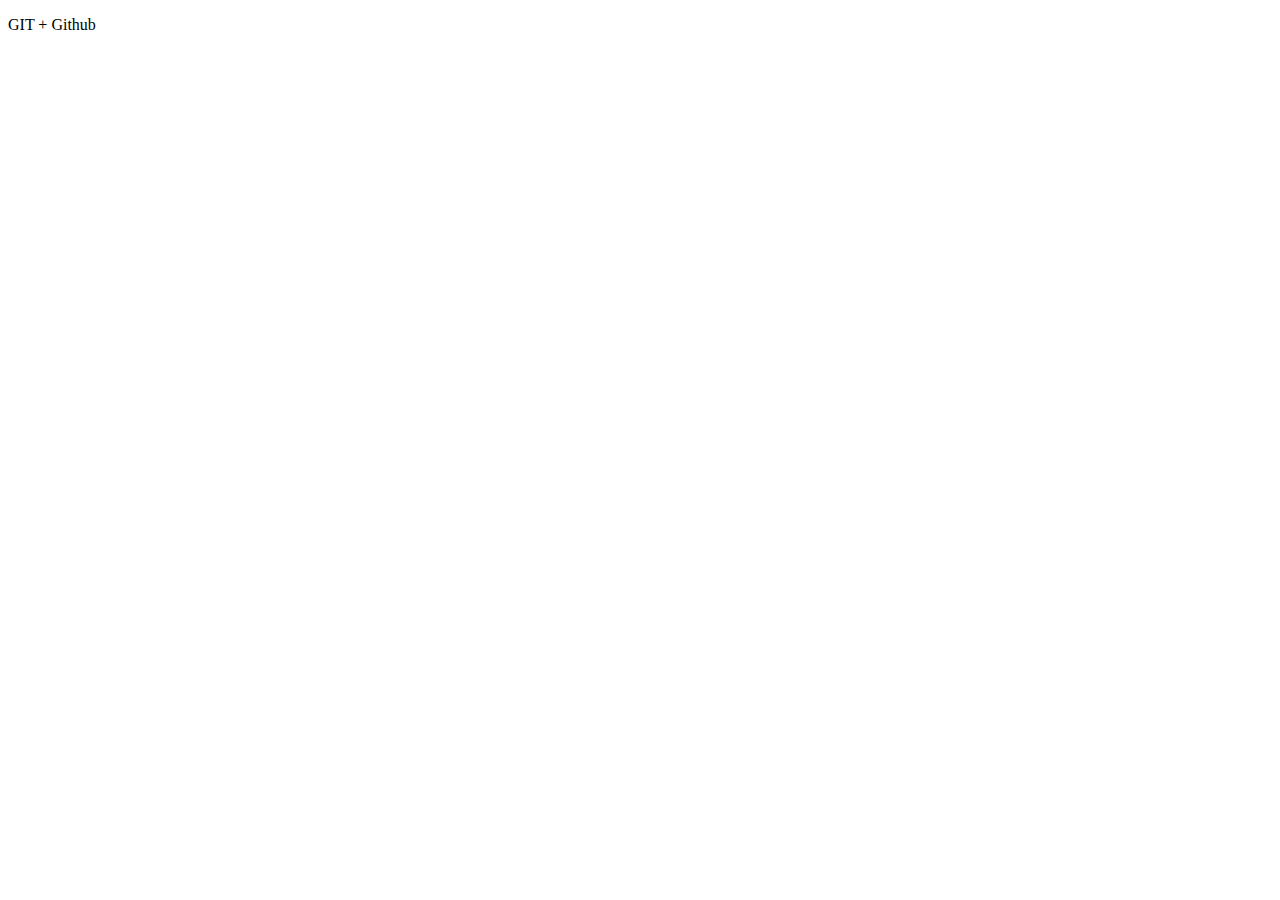
==== index.html @ f7872b72 "first commit" ====
<!DOCTYPE html>
<html lang = "en">
<head>
    <meta charset="UTF-8">
    <meta name="viewport" content="width=device-width, initial-scale=1.0">
    <meta http-equiv="X-UA-Compatiable" content="ie=edge">
    <title>Work with GIT</title>
    <link rel="stylesheet" href="css/main.css">
</head>
<body>
    <p>GIT + Github</p>
</body>

</html>
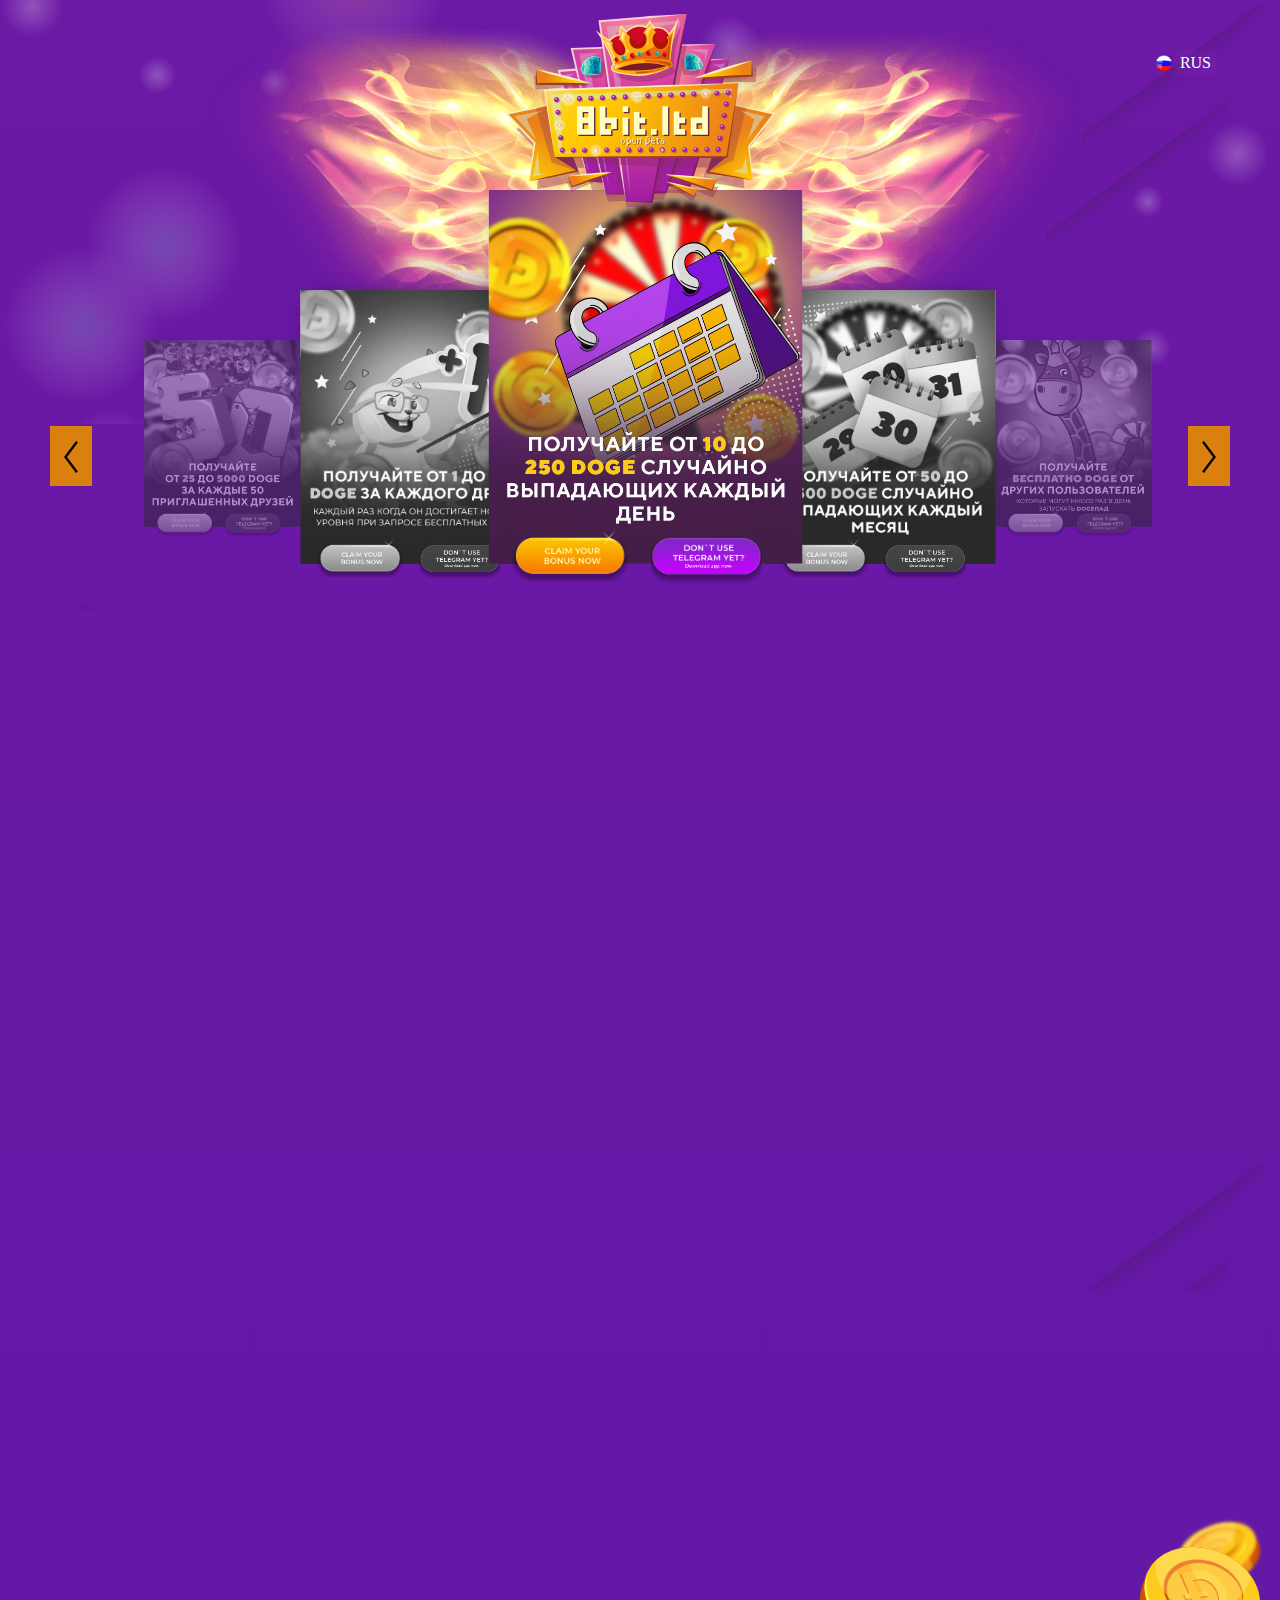
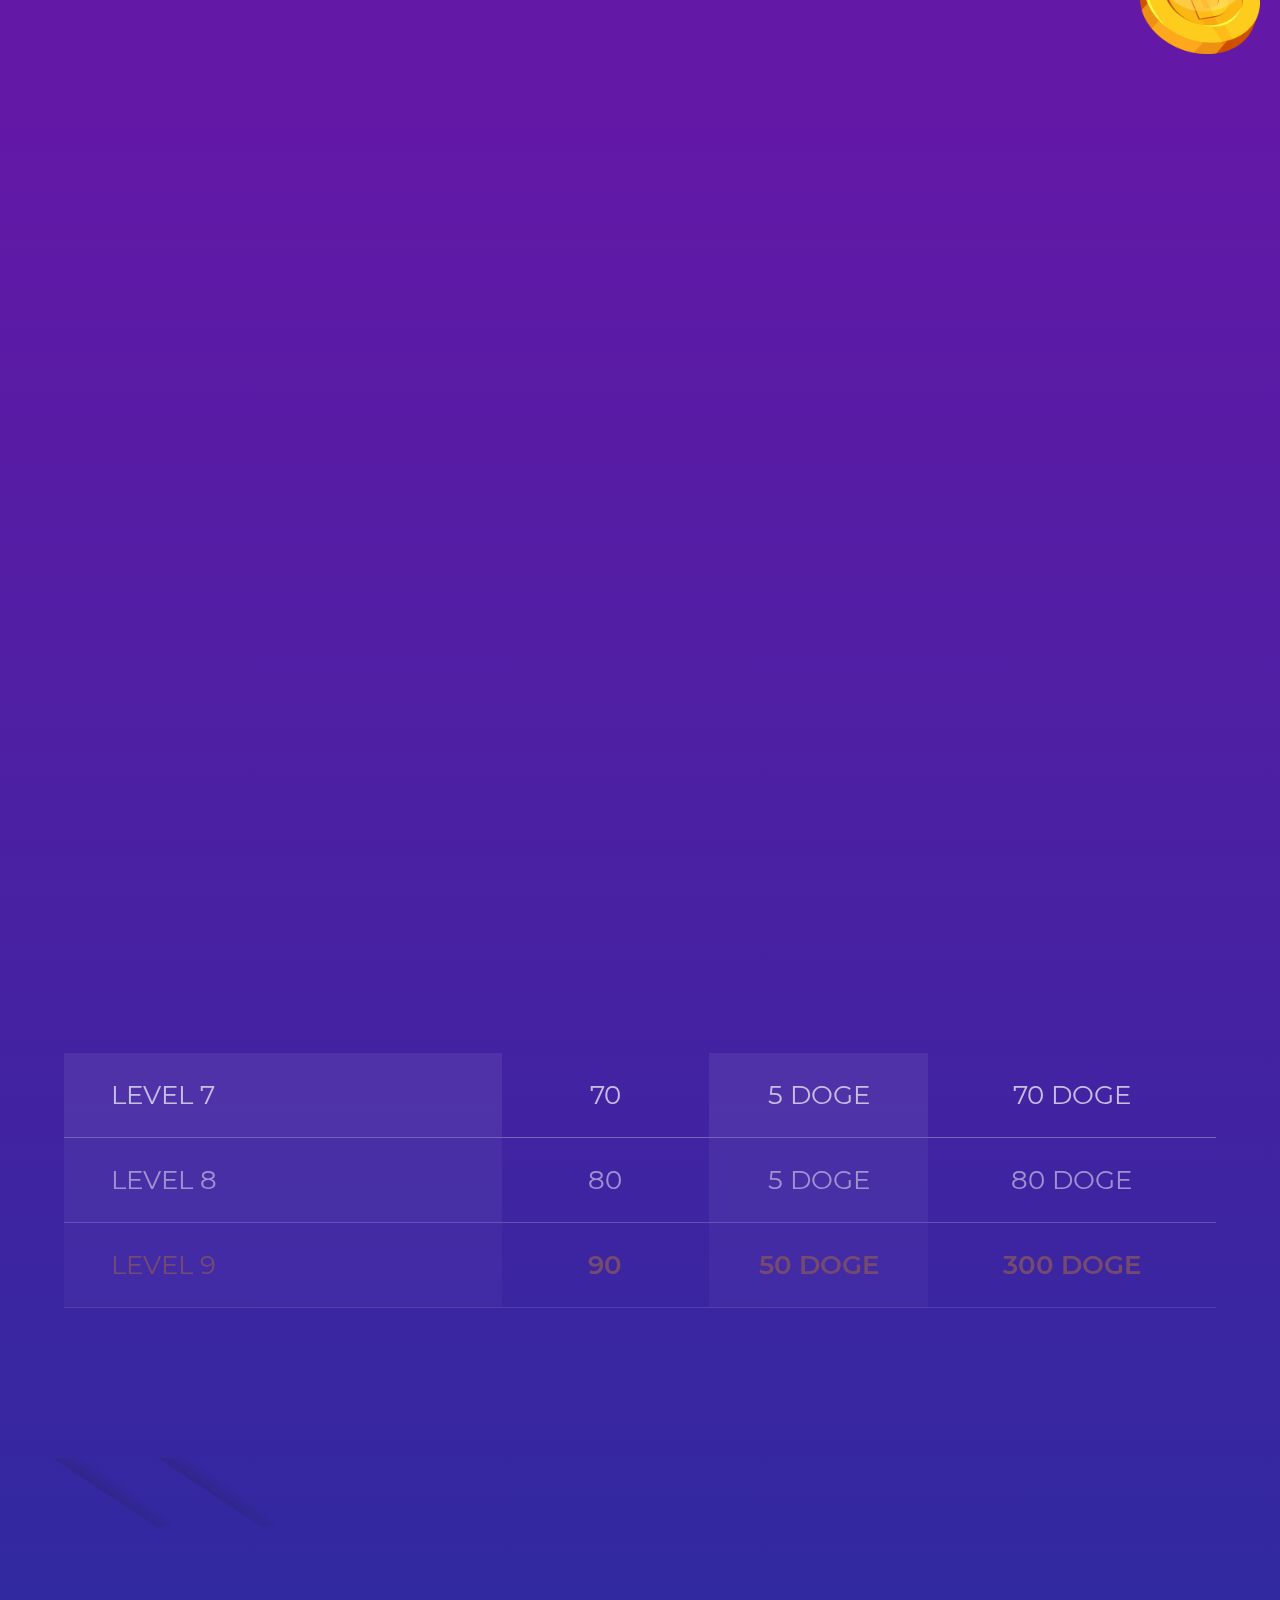
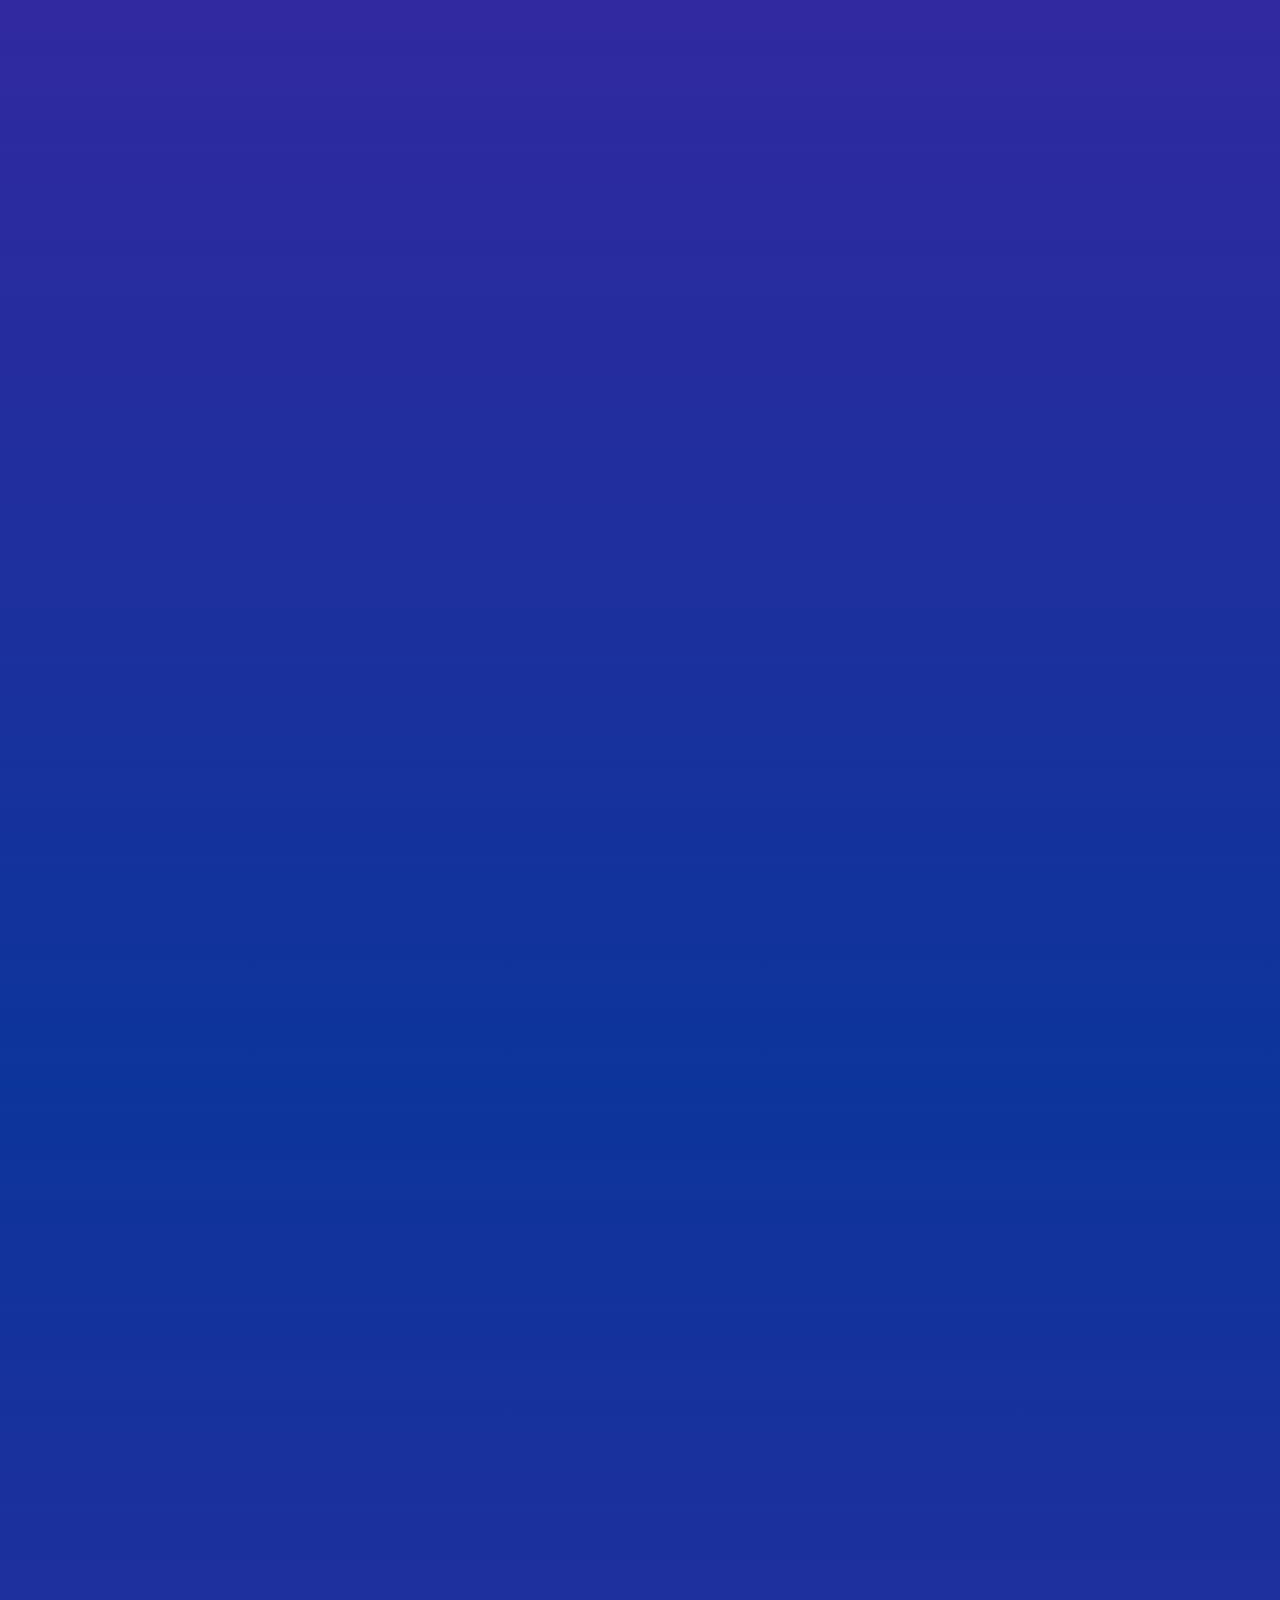
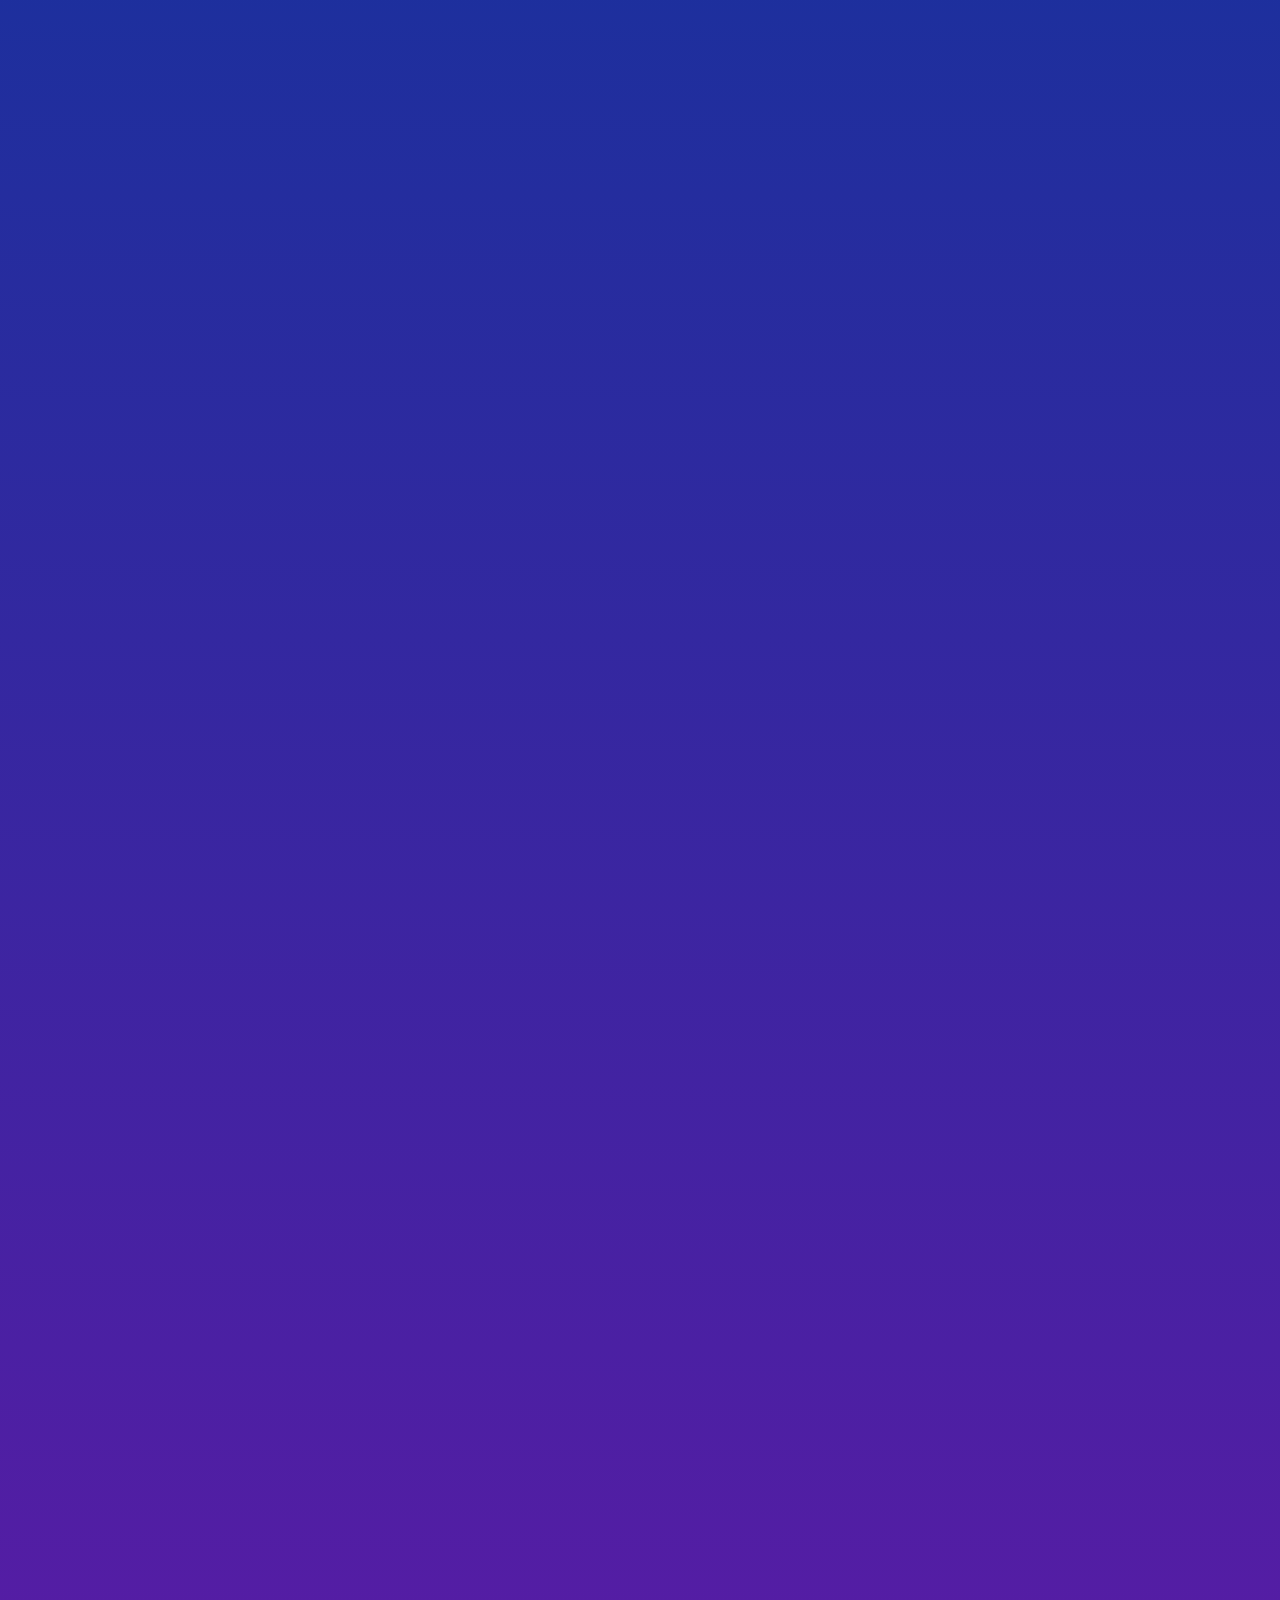
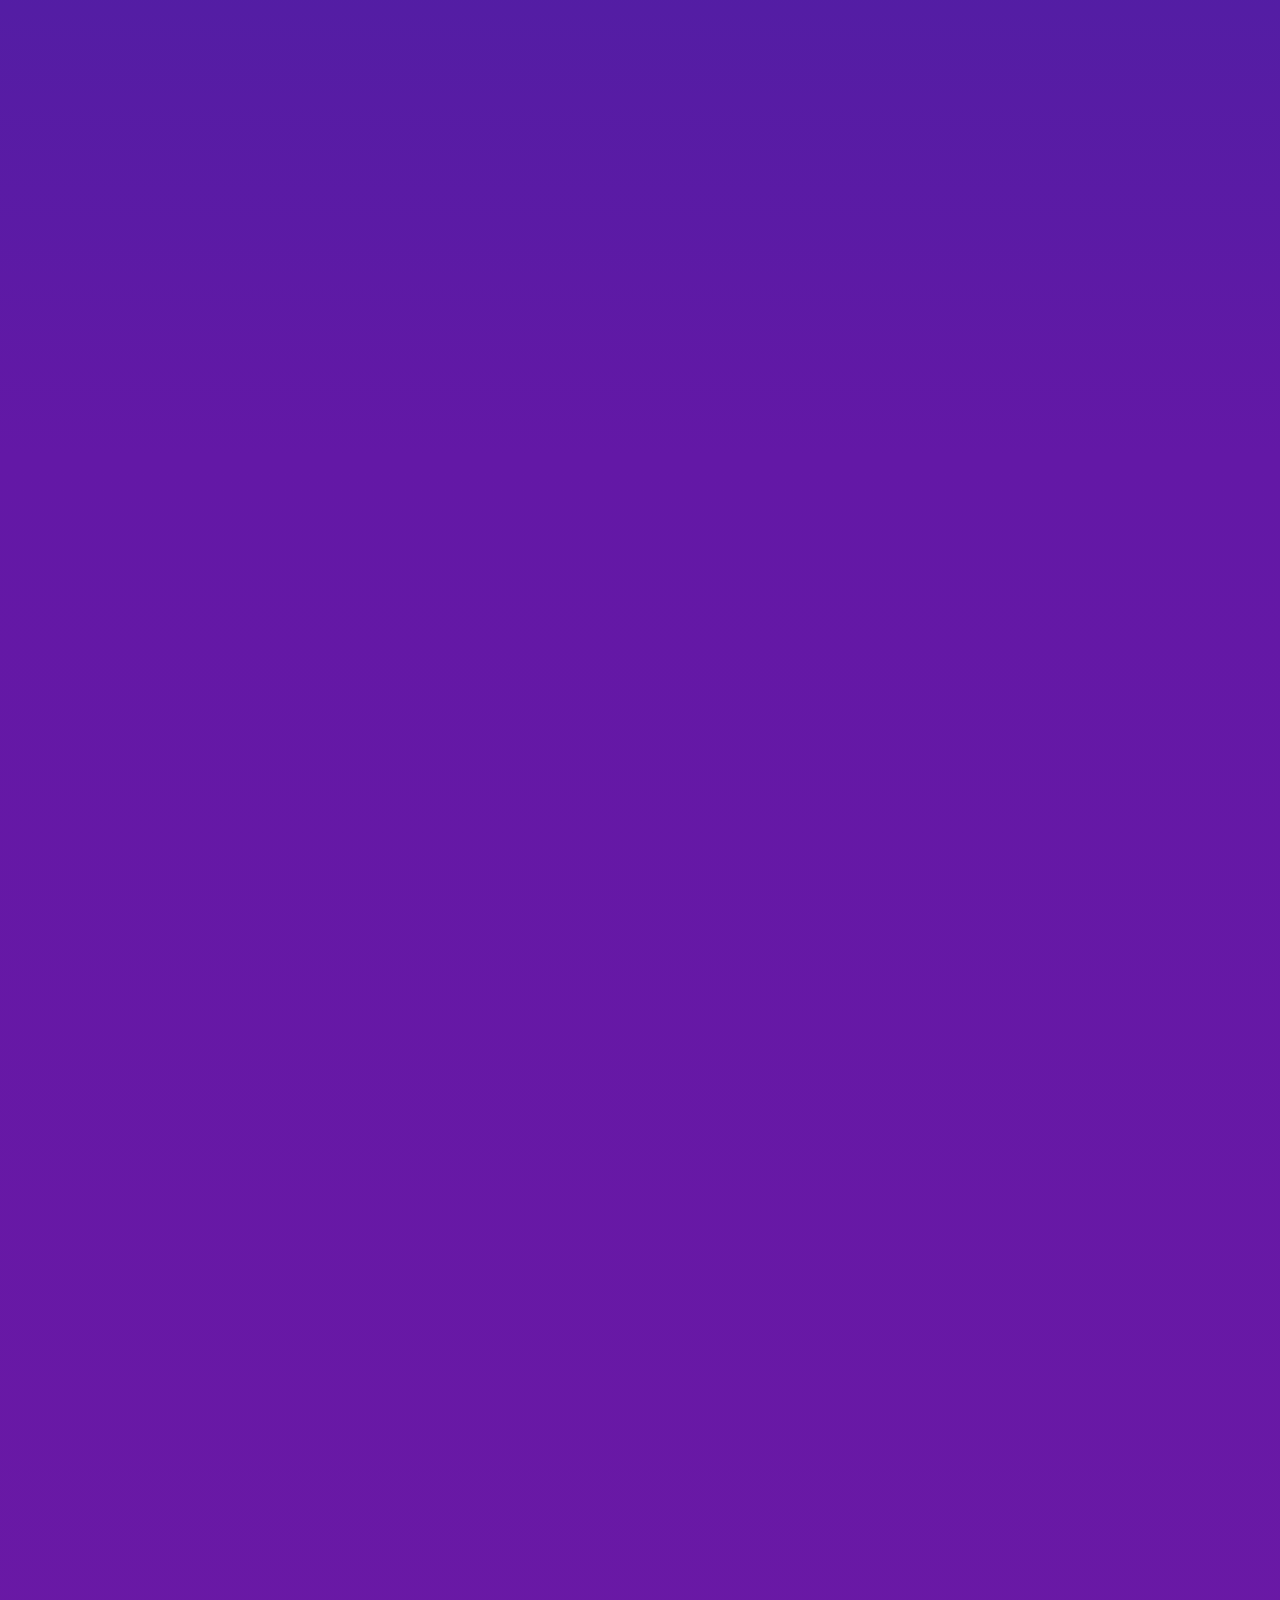
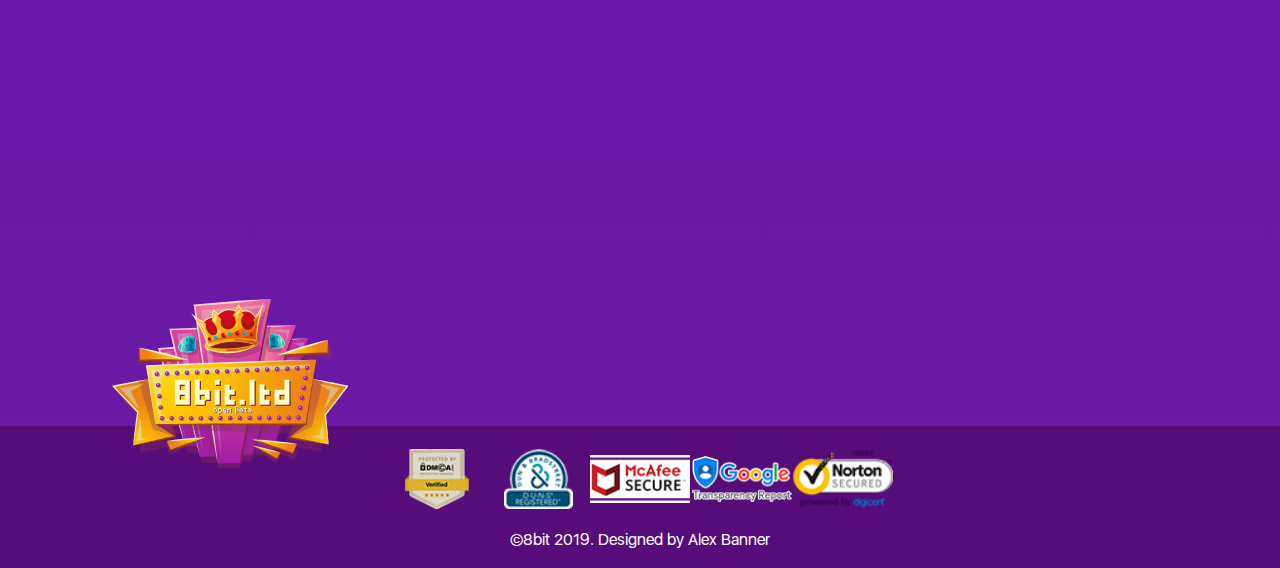
==== commit 7a0ca4eb: "Наше первое изменение" ====
--- a/index.html
+++ b/index.html
@@ -1,14 +1,1437 @@
 <!DOCTYPE html>
-<html lang = "en">
-<head>
-    <meta charset="UTF-8">
-    <meta name="viewport" content="width=device-width, initial-scale=1.0">
-    <meta http-equiv="X-UA-Compatiable" content="ie=edge">
-    <title>Work with GIT</title>
-    <link rel="stylesheet" href="css/main.css">
+<html lang="en">
+  <head>
+    <meta charset="utf-8">
+    <meta http-equiv="X-UA-Compatible" content="IE=edge">
+    <meta name="viewport" content="width=device-width, initial-scale=1">
+    <title>DOGGE</title>
+	<link rel="stylesheet" type="text/css" href="css/reset.css"> <!-- reset css -->
+	<link rel="stylesheet" type="text/css" href="css/style.css"> <!-- main css -->
+	<link rel="icon" type="image/x-icon" href="images/monet_one.png"> <!-- favIcon -->
+	<link rel="stylesheet" href="css/fm.revealator.jquery.css">
+	<link rel="stylesheet" href="css/animate.css"/>
+	<script src="js/jquery-3.2.1.js"></script>
+	<script src="js/jquery-3.4.1.min.js"></script>
+	<script src="js/fm.revealator.jquery.js"></script>
+	<script src="js/prefifree.min.js"></script>
 </head>
 <body>
-    <p>GIT + Github</p>
+
+	
+<!------------------------- ШАПКА САЙТА ---------------------------->
+	<div class="big_work_zone">
+		<header class="header">
+			<div class="stars"></div>
+			<div class="lines_left"></div>
+			<div class="lines_right"></div>
+			<div class="work_zone">
+				<div class="top_panel">
+					<div class="header_fire"></div>
+					<div class="header_logo">
+						<a href="">
+							<div class="logo"></div>
+						</a>
+					</div>
+					
+					
+					
+					<div class="language_wrap">
+						<div class="lang_wrap">
+							<a class="lang rus" href="#">RUS</a>
+							<div class="different_lang"></div>
+		 					<a class="lang eng lang_hidden" href="index_ENG.html">ENG</a>
+		 					<a class="lang deu lang_hidden" href="index_DEU.html">DEU</a>
+		 					<a class="lang esp lang_hidden" href="index_ESP.html">ESP</a>
+		 					<a class="lang ind lang_hidden" href="index_IND.html">IND</a>
+	 					</div>
+					</div>
+
+				</div>
+						
+			</div> 
+			<section id="advantages" class="advantages">
+				<div class="slider-container">
+					<div class="arrow-previous"><img src="images/left-chevron.png" alt="left"></div>
+					<div class="arrow-next"><img src="images/right-chevron.png" alt="right"></div>
+					<div class="work_zone">
+						<ul class="slider">
+							<li class="slider-el before" data-target="0" data-numer="1">
+								<div class="slide-img">
+									<img src="images/v1.jpg" alt="van1">
+									<div class="slider_inside_wrap">
+										<div class="slider_button_wrap">
+											<div class="slider_button_wrap revealator-slideup">
+												<a href="">
+													<div class="slider_button_yellow"></div>
+												</a>
+										
+												<a href="">
+													<div class="slider_button_violet_wrap">
+														<div class="slider_gap"></div>
+														<div class="slider_button_violet"></div>
+														<div class="slider_gap"></div>	
+													</div>
+												</a>
+											</div>
+										</div>
+									</div>
+								</div>
+								
+							</li>
+							<li class="slider-el before" data-target="0" data-numer="2">
+								<div class="slide-img">
+									<img src="images/v2.jpg" alt="van2">
+									<div class="slider_inside_wrap">
+										<div class="slider_button_wrap">
+											<div class="slider_button_wrap revealator-slideup">
+												<a href="">
+													<div class="slider_button_yellow"></div>
+												</a>
+										
+												<a href="">
+													<div class="slider_button_violet_wrap">
+														<div class="slider_gap"></div>
+														<div class="slider_button_violet"></div>
+														<div class="slider_gap"></div>	
+													</div>
+												</a>
+											</div>
+										</div>
+									</div>
+								</div>
+								
+							</li>
+							<li class="slider-el before" data-target="0" data-numer="3">
+								<div class="slide-img">
+									<img src="images/v3.jpg" alt="van3">
+									<div class="slider_inside_wrap">
+										<div class="slider_button_wrap">
+											<div class="slider_button_wrap revealator-slideup">
+												<a href="">
+													<div class="slider_button_yellow"></div>
+												</a>
+										
+												<a href="">
+													<div class="slider_button_violet_wrap">
+														<div class="slider_gap"></div>
+														<div class="slider_button_violet"></div>
+														<div class="slider_gap"></div>	
+													</div>
+												</a>
+											</div>
+										</div>
+									</div>
+								</div>
+								
+							</li>
+							<li class="slider-el before" data-target="0" data-numer="4">
+								<div class="slide-img">
+									<img src="images/v4.jpg" alt="van4">
+									<div class="slider_inside_wrap">
+										<div class="slider_button_wrap">
+											<div class="slider_button_wrap revealator-slideup">
+												<a href="">
+													<div class="slider_button_yellow"></div>
+												</a>
+										
+												<a href="">
+													<div class="slider_button_violet_wrap">
+														<div class="slider_gap"></div>
+														<div class="slider_button_violet"></div>
+														<div class="slider_gap"></div>	
+													</div>
+												</a>
+											</div>
+										</div>
+									</div>
+								</div>
+								
+							</li>
+							<li class="slider-el before" data-target="0" data-numer="5">
+								<div class="slide-img">
+									<img src="images/v5.jpg" alt="van5">
+									<div class="slider_inside_wrap">
+										<div class="slider_button_wrap">
+											<div class="slider_button_wrap revealator-slideup">
+												<a href="">
+													<div class="slider_button_yellow"></div>
+												</a>
+										
+												<a href="">
+													<div class="slider_button_violet_wrap">
+														<div class="slider_gap"></div>
+														<div class="slider_button_violet"></div>
+														<div class="slider_gap"></div>	
+													</div>
+												</a>
+											</div>
+										</div>
+									</div>
+								</div>
+								
+							</li>
+							<li class="slider-el active" data-target="1" data-numer="1">
+								<div class="slide-img">
+									<img src="images/v6.jpg" alt="van1">
+									<div class="slider_inside_wrap">
+										<div class="slider_button_wrap">
+											<div class="slider_button_wrap revealator-slideup">
+												<a href="">
+													<div class="slider_button_yellow"></div>
+												</a>
+										
+												<a href="">
+													<div class="slider_button_violet_wrap">
+														<div class="slider_gap"></div>
+														<div class="slider_button_violet"></div>
+														<div class="slider_gap"></div>	
+													</div>
+												</a>
+											</div>
+										</div>
+									</div>
+								</div>
+								
+							</li>
+							<li class="slider-el active" data-target="2" data-numer="2">
+								<div class="slide-img">
+									<img src="images/v7.jpg" alt="van2">
+									<div class="slider_inside_wrap">
+										<div class="slider_button_wrap">
+											<div class="slider_button_wrap revealator-slideup">
+												<a href="">
+													<div class="slider_button_yellow"></div>
+												</a>
+										
+												<a href="">
+													<div class="slider_button_violet_wrap">
+														<div class="slider_gap"></div>
+														<div class="slider_button_violet"></div>
+														<div class="slider_gap"></div>	
+													</div>
+												</a>
+											</div>
+										</div>
+									</div>
+								</div>
+								
+							</li>
+							<li class="slider-el active current" data-target="3" data-numer="3">
+								<div class="slide-img">
+									<img src="images/v8.jpg" alt="van3">
+									<div class="slider_inside_wrap">
+										<div class="slider_button_wrap">
+											<div class="slider_button_wrap revealator-slideup">
+												<a href="">
+													<div class="slider_button_yellow"></div>
+												</a>
+										
+												<a href="">
+													<div class="slider_button_violet_wrap">
+														<div class="slider_gap"></div>
+														<div class="slider_button_violet"></div>
+														<div class="slider_gap"></div>	
+													</div>
+												</a>
+											</div>
+										</div>
+									</div>
+								</div>
+								
+							</li>
+							<li class="slider-el active" data-target="4" data-numer="4">
+								<div class="slide-img">
+									<img src="images/v9.jpg" alt="van4">
+									<div class="slider_inside_wrap">
+										<div class="slider_button_wrap">
+											<div class="slider_button_wrap revealator-slideup">
+												<a href="">
+													<div class="slider_button_yellow"></div>
+												</a>
+										
+												<a href="">
+													<div class="slider_button_violet_wrap">
+														<div class="slider_gap"></div>
+														<div class="slider_button_violet"></div>
+														<div class="slider_gap"></div>	
+													</div>
+												</a>
+											</div>
+										</div>
+									</div>
+								</div>
+								
+							</li>
+							<li class="slider-el active" data-target="5" data-numer="5">
+								<div class="slide-img">
+									<img src="images/v10.jpg" alt="van5">
+									<div class="slider_inside_wrap">
+										<div class="slider_button_wrap">
+											<div class="slider_button_wrap revealator-slideup">
+												<a href="">
+													<div class="slider_button_yellow"></div>
+												</a>
+										
+												<a href="">
+													<div class="slider_button_violet_wrap">
+														<div class="slider_gap"></div>
+														<div class="slider_button_violet"></div>
+														<div class="slider_gap"></div>	
+													</div>
+												</a>
+											</div>
+										</div>
+									</div>
+								</div>
+								
+							</li>
+							<li class="slider-el after" data-target="0" data-numer="1">
+								<div class="slide-img">
+									<img src="images/v11.jpg" alt="van1">
+									<div class="slider_inside_wrap">
+										<div class="slider_button_wrap">
+											<div class="slider_button_wrap revealator-slideup">
+												<a href="">
+													<div class="slider_button_yellow"></div>
+												</a>
+										
+												<a href="">
+													<div class="slider_button_violet_wrap">
+														<div class="slider_gap"></div>
+														<div class="slider_button_violet"></div>
+														<div class="slider_gap"></div>	
+													</div>
+												</a>
+											</div>
+										</div>
+									</div>
+								</div>
+								
+							</li>
+							<li class="slider-el after" data-target="0" data-numer="2">
+								<div class="slide-img">
+									<img src="images/v12.jpg" alt="van2">
+									<div class="slider_inside_wrap">
+										<div class="slider_button_wrap">
+											<div class="slider_button_wrap revealator-slideup">
+												<a href="">
+													<div class="slider_button_yellow"></div>
+												</a>
+										
+												<a href="">
+													<div class="slider_button_violet_wrap">
+														<div class="slider_gap"></div>
+														<div class="slider_button_violet"></div>
+														<div class="slider_gap"></div>	
+													</div>
+												</a>
+											</div>
+										</div>
+									</div>
+								</div>
+								
+							</li>
+							
+						</ul>
+					</div>
+				</div>
+
+			</section>
+		</header>
+	</div>
+					
+					
+	</div>
+
+
+<!------------------------- СЛАЙДЕР ---------------------------->
+	
+
+
+
+<!-------------------------- ПЕРВЫЙ БЛОК (ПЁС В КОМБИНЕЗОНЕ И ДЕРЕВО) ----------------------------->
+	<div class="big_work_zone">
+		<div class="first_fon_bigtext revealator-slideup">Всё что вам </div>
+		<div class="lines_right_two"></div>
+		<div class="work_zone">
+		
+			<section class="first_block parallax" data-measure="150">
+				
+				<div class="first_content_wrap">
+					<div class="first_text_wrap">
+						
+						<div class="first_title revealator-slideup">Всё что вам надо делать </div>
+						
+						<div class="first_subtitle revealator-slideup">Это лишь нажимать 1 раз в день 1 кнопку CLAIM BONUS и получать БЕСПЛАТНО    1 или 10 DOGE</div>
+						
+						<div class="first_text revealator-slideup">orem ipsum dolor sit amet, consectetur adipiscing elit, sed do eiusmod tempor incididunt ut labore et dolore magna aliqua. Quis ipsum suspendisse ultrices gravida. Risus commodo viverra maecenas accumsan lacus vel facilisis.</div>
+
+						<div class="first_text revealator-slideup">Lorem ipsum dolor sit amet, consectetur adipiscing elit, sed do eiusmod tempor incididunt ut labore et dolore magna aliqua. Quis ipsum suspendisse ultrices gravida. Risus commodo viverra maecenas accumsan lacus vel facilisis.</div>
+
+						<div class="first_text revealator-slideup">Lorem ipsum dolor sit amet, consectetur adipiscing elit, sed do eiusmod tempor incididunt ut labore et dolore magna aliqua. Quis ipsum suspendisse ultrices gravida. Risus commodo viverra maecenas accumsan lacus vel facilisis. </div>
+						
+						<div class="first_button_wrap revealator-slideup">
+							<div class="first_button">
+								<button></button>
+							</div>
+						</div>
+					
+					</div>
+
+					<div class="first_image mov animated">
+						<div class="first_yellow_blick parallax__item" data-multiplier="0"></div>
+						<div class="first_tree parallax__item" data-multiplier="2"></div>
+						<div class="first_bear parallax__item" data-multiplier="6"></div>
+						<div class="first_shadow parallax__item" data-multiplier="6"></div>
+					</div>
+
+				</div>
+
+			</section>
+
+		</div>
+	</div>
+
+
+<!-------------------------- ВТОРОЙ БЛОК (СУНДУК)  ----------------------------->
+	
+	<div class="big_work_zone parallax_dos" data-measure="150">
+		
+				<div class="second_fon_bigtext revealator-slideup">Хотите ещё</div>
+				<div class="second_cash_three parallax__element"  data-multiplier="4"></div>
+				<div class="second_cash_four parallax__element"  data-multiplier="2"></div>
+
+
+		<div class="work_zone">
+			<section class="second_block" data-measure="150">
+
+				<div class="second_image">
+					<div class="second_images revealator-slideright">
+						<div class="second_yellow_blick parallax__element" data-multiplier="0"></div>
+						<div class="second_coffer parallax__element" data-multiplier="0"></div>
+						<div class="second_cash_one parallax__element" data-multiplier="4"></div>
+						<div class="second_cash_two parallax__element" data-multiplier="2"></div>
+					</div>
+					<div class="second_subcofeer_text revealator-slideup">Запросите DOGE прямо сейчас и получите WELCOME BONUS 10 или 30 DOGE</div>
+					<div class="second_subcofeer_title revealator-slideup">НЕЗАМЕДЛИТЕЛЬНО</div>
+				</div>
+
+				<div class="second_text_wrap">
+					<div class="second_title revealator-slideup">ХОТИТЕ ЕЩЁ БОЛЬШЕ БЕСПЛАТНЫХ  DOGE?</div>
+					<div class="second_subtitle revealator-slideup">Запрашивайте DOGE не пропуская ни одного дня и получайте СУПЕР бонусы при достижении каждого из уровней.</div>
+					<div class="second_button_wrap revealator-slideup">
+						<div class="second_button">
+							<button></button>
+						</div>
+					</div>
+				</div>
+
+			</section>
+
+
+		</div>
+	</div>
+
+<!-------------------------- ТРЕТИЙ БЛОК (ТАБЛИЧКА)  ------------------------------>
+	<div class="big_work_zone">
+		<div class="work_zone">
+
+
+			<section class="third_block">
+				<div class="table_wrap">
+					<div class="table_row revealator-slideup revealator-once">
+						<div class="table_column table_opacity column_one table_bold">LEVEL</div>
+						<div class="table_column column_two table_bold">DAYS IN ROW</div>
+						<div class="table_column table_opacity column_three table_bold">BASIC USERS</div>
+						<div class="table_column column_four table_bold">ADVENCED USERS</div>
+					</div>
+					<div class="table_row revealator-slideup revealator-once">
+						<div class="table_column table_opacity column_one">LEVEL 1</div>
+						<div class="table_column column_two">10</div>
+						<div class="table_column table_opacity column_three">5 DOGE</div>
+						<div class="table_column column_four">20 DOGE</div>
+					</div>
+					<div class="table_row revealator-slideup revealator-once">
+						<div class="table_column table_opacity column_one">LEVEL 2</div>
+						<div class="table_column column_two">20</div>
+						<div class="table_column table_opacity column_three">5 DOGE</div>
+						<div class="table_column column_four">30 DOGE</div>
+					</div>
+					<div class="table_row revealator-slideup revealator-once">
+						<div class="table_column table_opacity column_one">LEVEL 3</div>
+						<div class="table_column column_two table_semibold">30</div>
+						<div class="table_column table_opacity column_three table_semibold">20 DOGE</div>
+						<div class="table_column column_four table_semibold">100 DOGE</div>
+					</div>
+					<div class="table_row revealator-slideup revealator-once">
+						<div class="table_column table_opacity column_one">LEVEL 4</div>
+						<div class="table_column column_two">40</div>
+						<div class="table_column table_opacity column_three">5 DOGE</div>
+						<div class="table_column column_four">40 DOGE</div>
+					</div>
+					<div class="table_row revealator-slideup revealator-once">
+						<div class="table_column table_opacity column_one">LEVEL 5</div>
+						<div class="table_column column_two">50</div>
+						<div class="table_column table_opacity column_three">5 DOGE</div>
+						<div class="table_column column_four">50 DOGE</div>
+					</div>
+					<div class="table_row revealator-slideup revealator-once">
+						<div class="table_column table_opacity column_one">LEVEL 6</div>
+						<div class="table_column column_two table_semibold">60</div>
+						<div class="table_column table_opacity column_three table_semibold">30 DOGE</div>
+						<div class="table_column column_four table_semibold">200 DOGE</div>
+					</div>
+					<div class="table_row table_small_opacity">
+						<div class="table_column table_opacity column_one">LEVEL 7</div>
+						<div class="table_column column_two">70</div>
+						<div class="table_column table_opacity column_three">5 DOGE</div>
+						<div class="table_column column_four">70 DOGE</div>
+					</div>
+					<div class="table_row table_middle_opacity">
+						<div class="table_column table_opacity column_one">LEVEL 8</div>
+						<div class="table_column column_two">80</div>
+						<div class="table_column table_opacity column_three">5 DOGE</div>
+						<div class="table_column column_four ">80 DOGE</div>
+					</div>
+					<div class="table_row table_big_opacity">
+						<div class="table_column table_opacity column_one gold_row">LEVEL 9</div>
+						<div class="table_column column_two table_semibold gold_row">90</div>
+						<div class="table_column table_opacity column_three table_semibold gold_row">50 DOGE</div>
+						<div class="table_column column_four table_semibold gold_row">300 DOGE</div>
+					</div>
+					<div class="table_hidden"> <!--- Изначально неотображаемая часть таблицы ------->
+						<div class="table_row">
+							<div class="table_column table_opacity column_one">LEVEL 10</div>
+							<div class="table_column column_two">100</div>
+							<div class="table_column table_opacity column_three">6 DOGE</div>
+							<div class="table_column column_four">25 DOGE</div>
+						</div>
+						<div class="table_row">
+							<div class="table_column table_opacity column_one">LEVEL 11</div>
+							<div class="table_column column_two">110</div>
+							<div class="table_column table_opacity column_three">6 DOGE</div>
+							<div class="table_column column_four">35 DOGE</div>
+						</div>
+						<div class="table_row">
+							<div class="table_column table_opacity column_one">LEVEL 12</div>
+							<div class="table_column column_two table_semibold">120</div>
+							<div class="table_column table_opacity column_three table_semibold">25 DOGE</div>
+							<div class="table_column column_four table_semibold">110 DOGE</div>
+						</div>
+						<div class="table_row">
+							<div class="table_column table_opacity column_one">LEVEL 13</div>
+							<div class="table_column column_two">130</div>
+							<div class="table_column table_opacity column_three">6 DOGE</div>
+							<div class="table_column column_four">45 DOGE</div>
+						</div>
+						<div class="table_row">
+							<div class="table_column table_opacity column_one">LEVEL 14</div>
+							<div class="table_column column_two">140</div>
+							<div class="table_column table_opacity column_three">6 DOGE</div>
+							<div class="table_column column_four">55 DOGE</div>
+						</div>
+						<div class="table_row">
+							<div class="table_column table_opacity column_one">LEVEL 15</div>
+							<div class="table_column column_two table_semibold">150</div>
+							<div class="table_column table_opacity column_three table_semibold">35 DOGE</div>
+							<div class="table_column column_four table_semibold">210 DOGE</div>
+						</div>
+						<div class="table_row">
+							<div class="table_column table_opacity column_one">LEVEL 16</div>
+							<div class="table_column column_two">160</div>
+							<div class="table_column table_opacity column_three">6 DOGE</div>
+							<div class="table_column column_four">75 DOGE</div>
+						</div>
+						<div class="table_row">
+							<div class="table_column table_opacity column_one">LEVEL 17</div>
+							<div class="table_column column_two">170</div>
+							<div class="table_column table_opacity column_three">6 DOGE</div>
+							<div class="table_column column_four">85 DOGE</div>
+						</div>
+						<div class="table_row">
+							<div class="table_column table_opacity column_one gold_row">LEVEL 18</div>
+							<div class="table_column column_two table_semibold gold_row">180</div>
+							<div class="table_column table_opacity column_three table_semibold gold_row">60 DOGE</div>
+							<div class="table_column column_four table_semibold gold_row">310 DOGE</div>
+						</div>
+						<div class="table_row">
+							<div class="table_column table_opacity column_one">LEVEL 19</div>
+							<div class="table_column column_two">190</div>
+							<div class="table_column table_opacity column_three">7 DOGE</div>
+							<div class="table_column column_four">30 DOGE</div>
+						</div>
+						<div class="table_row">
+							<div class="table_column table_opacity column_one">LEVEL 20</div>
+							<div class="table_column column_two">200</div>
+							<div class="table_column table_opacity column_three">7 DOGE</div>
+							<div class="table_column column_four">40 DOGE</div>
+						</div>
+						<div class="table_row">
+							<div class="table_column table_opacity column_one">LEVEL 21</div>
+							<div class="table_column column_two table_semibold">210</div>
+							<div class="table_column table_opacity column_three table_semibold">30 DOGE</div>
+							<div class="table_column column_four table_semibold">120 DOGE</div>
+						</div>
+						<div class="table_row">
+							<div class="table_column table_opacity column_one">LEVEL 22</div>
+							<div class="table_column column_two">220</div>
+							<div class="table_column table_opacity column_three">7 DOGE</div>
+							<div class="table_column column_four">50 DOGE</div>
+						</div>
+						<div class="table_row">
+							<div class="table_column table_opacity column_one">LEVEL 23</div>
+							<div class="table_column column_two">230</div>
+							<div class="table_column table_opacity column_three">7 DOGE</div>
+							<div class="table_column column_four">60 DOGE</div>
+						</div>
+						<div class="table_row">
+							<div class="table_column table_opacity column_one">LEVEL 24</div>
+							<div class="table_column column_two table_semibold">240</div>
+							<div class="table_column table_opacity column_three table_semibold">40 DOGE</div>
+							<div class="table_column column_four table_semibold">220 DOGE</div>
+						</div>
+						<div class="table_row">
+							<div class="table_column table_opacity column_one">LEVEL 25</div>
+							<div class="table_column column_two">250</div>
+							<div class="table_column table_opacity column_three">7 DOGE</div>
+							<div class="table_column column_four">80 DOGE</div>
+						</div>
+						<div class="table_row">
+							<div class="table_column table_opacity column_one">LEVEL 26</div>
+							<div class="table_column column_two">260</div>
+							<div class="table_column table_opacity column_three">7 DOGE</div>
+							<div class="table_column column_four">90 DOGE</div>
+						</div>
+						<div class="table_row gold_row">
+							<div class="table_column table_opacity column_one gold_row">LEVEL 27</div>
+							<div class="table_column column_two table_semibold gold_row">270</div>
+							<div class="table_column table_opacity column_three table_semibold gold_row">70 DOGE</div>
+							<div class="table_column column_four table_semibold gold_row">330 DOGE</div>
+						</div>
+						<div class="table_row">
+							<div class="table_column table_opacity column_one">LEVEL 28</div>
+							<div class="table_column column_two">280</div>
+							<div class="table_column table_opacity column_three">10 DOGE</div>
+							<div class="table_column column_four">35 DOGE</div>
+						</div>
+						<div class="table_row">
+							<div class="table_column table_opacity column_one">LEVEL 29</div>
+							<div class="table_column column_two">290</div>
+							<div class="table_column table_opacity column_three">10 DOGE</div>
+							<div class="table_column column_four">45 DOGE</div>
+						</div>
+						<div class="table_row">
+							<div class="table_column table_opacity column_one">LEVEL 30</div>
+							<div class="table_column column_two table_semibold">300</div>
+							<div class="table_column table_opacity column_three table_semibold">40 DOGE</div>
+							<div class="table_column column_four table_semibold">130 DOGE</div>
+						</div>
+						<div class="table_row">
+							<div class="table_column table_opacity column_one">LEVEL 31</div>
+							<div class="table_column column_two">310</div>
+							<div class="table_column table_opacity column_three">10 DOGE</div>
+							<div class="table_column column_four">55 DOGE</div>
+						</div>
+						<div class="table_row">
+							<div class="table_column table_opacity column_one">LEVEL 32</div>
+							<div class="table_column column_two">320</div>
+							<div class="table_column table_opacity column_three">10 DOGE</div>
+							<div class="table_column column_four">65 DOGE</div>
+						</div>
+						<div class="table_row">
+							<div class="table_column table_opacity column_one">LEVEL 33</div>
+							<div class="table_column column_two table_semibold">330</div>
+							<div class="table_column table_opacity column_three table_semibold">45 DOGE</div>
+							<div class="table_column column_four table_semibold">230 DOGE</div>
+						</div>
+						<div class="table_row">
+							<div class="table_column table_opacity column_one">LEVEL 34</div>
+							<div class="table_column column_two">340</div>
+							<div class="table_column table_opacity column_three">10 DOGE</div>
+							<div class="table_column column_four">85 DOGE</div>
+						</div>
+						<div class="table_row">
+							<div class="table_column table_opacity column_one">LEVEL 35</div>
+							<div class="table_column column_two">350</div>
+							<div class="table_column table_opacity column_three">10 DOGE</div>
+							<div class="table_column column_four">95 DOGE</div>
+						</div>
+						<div class="table_row gold_row">
+							<div class="table_column table_opacity column_one gold_row">LEVEL 36</div>
+							<div class="table_column column_two table_semibold gold_row">360</div>
+							<div class="table_column table_opacity column_three table_semibold gold_row">100 DOGE</div>
+							<div class="table_column column_four table_semibold gold_row">500 DOGE</div>
+						</div>
+					</div>
+				</div>
+
+				<div class="third_button_wrap revealator-slideup">
+					<div class="third_button">
+						<button></button>
+					</div>
+				</div>
+
+			</section>
+
+
+		</div>
+	</div>
+
+
+<!-------------------------- ЧЕТВЁРТЫЙ БЛОК (ROBOTS)  --------------------------->
+
+	<div class="big_work_zone">
+		<div class="lines_left_two"></div>
+		<div class="work_zone">	
+
+
+			<section class="fourth_block parallax_tres" data-measure="150">
+
+				<div class="fourth_fon_bigtext revealator-slideup">Хотите ещё</div>
+				<div class="fourth_text_wrap">
+					<div class="fourth_title revealator-slideup">ХОТИТЕ ЕЩЁ БОЛЬШЕ БЕСПЛАТНЫХ  DOGE?</div>
+					<div class="fourth_subtitle revealator-slideup">Запрашивайте DOGE каждый день и у вас появляется шанс выиграть в лотерею от 10 до 250 DOGE каждый день и от 50 до 2500 DOGE каждый месяц</div>
+				</div>
+				<div class="fourth_image revealator-slideleft revealator-delay1">
+					<div class="fourth_yellow_blick parallax__el" data-multiplier="0"></div>
+					<div class="fourth_casino parallax__el" data-multiplier="2"></div>
+					<div class="fourth_calendar parallax__el" data-multiplier="4"></div>
+					<div class="fourth_peso_uno parallax__el" data-multiplier="6"></div>
+					<div class="fourth_peso_dos parallax__el" data-multiplier="6"></div>
+					<div class="fourth_peso_tres parallax__el" data-multiplier="6"></div>	
+
+				</div>
+				
+			</section>
+			<section class="fourth_price_wrap">
+				<div class="fourth_price_block left_price animated robot_left">
+
+					<div class="fourth_price_notimage">
+						<div class="fourth_price_bigtext_basic">BASIC</div>
+						<div class="fourth_price_titleblock">
+							<div class="fourth_price_title">USERS</div>
+						</div>
+						<div class="fourth_price_content">
+							<div class="fourth_price_subtitle">Распределения ежедневных выигрышей:</div>
+							<div class="fourth_price_doge_wrap">
+								<div class="doge_row">
+									<div class="fourth_price_doge_black">3 × 10</div>
+									<div class="doge_regular">DOGE</div>
+								</div>
+								<div class="doge_row">
+									<div class="fourth_price_doge_black">2 × 25</div>
+									<div class="doge_regular">DOGE</div>
+								</div>
+								<div class="doge_row">
+									<div class="fourth_price_doge_black">1 × 50</div>
+									<div class="doge_regular">DOGE</div>
+								</div>
+							</div>
+							<div class="fourth_price_subtitle">Распределения ежемесячных выигрышей:</div>
+							<div class="fourth_price_doge_wrap">
+								<div class="doge_row">
+									<div class="fourth_price_doge_black">3 × 50</div>
+									<div class="doge_regular">DOGE</div>
+								</div>
+								<div class="doge_row">
+									<div class="fourth_price_doge_black">2 × 100</div>
+									<div class="doge_regular">DOGE</div>
+								</div>
+								<div class="doge_row">
+									<div class="fourth_price_doge_black">1 × 250</div>
+									<div class="doge_regular">DOGE</div>
+								</div>
+							</div>
+							
+						</div>
+
+							<div class="fourth_button_wrap">
+								<div class="fourth_button">
+									<button></button>
+								</div>
+							</div>
+					</div>
+				</div>
+				<div class="fourth_price_block right_price animated robot_right">
+
+					<div class="fourth_price_notimage">
+						<div class="fourth_price_bigtext_advanced">ADVENCED</div>
+						<div class="fourth_price_titleblock">
+							<div class="fourth_price_title">USERS</div>
+						</div>
+						<div class="fourth_price_content">
+							<div class="fourth_price_subtitle">Распределения ежедневных выигрышей:</div>
+							<div class="fourth_price_doge_wrap">
+								<div class="doge_row">
+									<div class="fourth_price_doge_black">3 × 50</div>
+									<div class="doge_regular">DOGE</div>
+								</div>
+								<div class="doge_row">
+									<div class="fourth_price_doge_black">2 × 100</div>
+									<div class="doge_regular">DOGE</div>
+								</div>
+								<div class="doge_row">
+									<div class="fourth_price_doge_black">1 × 250</div>
+									<div class="doge_regular">DOGE</div>
+								</div>
+							</div>
+							<div class="fourth_price_subtitle">Распределения ежемесячных выигрышей:</div>
+							<div class="fourth_price_doge_wrap">
+								<div class="doge_row">
+									<div class="fourth_price_doge_black">3 × 500</div>
+									<div class="doge_regular">DOGE</div>
+								</div>
+								<div class="doge_row">
+									<div class="fourth_price_doge_black">2 × 1000</div>
+									<div class="doge_regular">DOGE</div>
+								</div>
+								<div class="doge_row">
+									<div class="fourth_price_doge_black">1 × 2500</div>
+									<div class="doge_regular">DOGE</div>
+								</div>
+							</div>
+
+						</div>
+
+							<div class="fourth_button_wrap">
+								<div class="fourth_button">
+									<button></button>
+								</div>
+							</div>
+					</div>
+				</div>
+			</section>
+		</div>
+	</div>
+<!--------------------------- ПЯТЫЙ БЛОК (MONKEY) ------------------------------>
+	<div class="big_work_zone">
+
+		<div class="fiveth_fon_bigtext revealator-slideup">Хотите ещё</div>
+		
+		<div class="work_zone">
+
+			<section class="fiveth_block parallax_cuatro" data-measure="150">
+				<div class="fiveth_image revealator-slideright">
+					<div class="fiveth_yellow_blick parallax__segment" data-multiplier="0"></div>
+					<div class="fiveth_cash parallax__segment" data-multiplier="2"></div>
+					<div class="fiveth_animals parallax__segment" data-multiplier="6"></div>
+					<div class="fiveth_dollars parallax__segment" data-multiplier="4"></div>
+				</div>
+				<div class="fiveth_text_wrap">
+					<div class="fiveth_title revealator-slideup">ХОТИТЕ ЕШЁ БОЛЬШЕ БЕСПЛАТНЫХ  DOGE?</div>
+					<div class="fiveth_subtitle revealator-slideup">Запрашивайте DOGE каждый день и вы можете попасть под DOGEпад - подарок от других пользователей у которых уже есть много DOGE</div>
+					<div class="fiveth_button_wrap revealator-slideup">
+						<div class="fiveth_button">
+							<button></button>
+						</div>
+					</div>
+				</div>
+				
+			</section>
+
+		</div>
+
+	</div>
+
+<!--------------------------- ШЕСТОЙ БЛОК (ЖИРАФ И СОВЫ) ------------------------------>
+
+	<div class="big_work_zone">
+
+		<div class="sixth_fon_bigtext revealator-slideup">Хотите ещё</div>
+
+		<div class="work_zone">
+		
+
+			<section class="sixth_block parallax_cinco" data-measure="150">
+				<div class="sixth_text_wrap">
+					<div class="sixth_title revealator-slideup">ХОТИТЕ ЕШЁ БОЛЬШЕ DOGE?</div>
+					<div class="sixth_subtitle revealator-slideup">Приглашайте друзей и получайте 5 DOGE за регистрацию каждого друга и по  5 DOGE за каждого человека который приведёт ваш друг</div>
+					<div class="sixth_text revealator-slideup">Получайте от 1 до 25 DOGE за каждого друга каждый раз когда он достигает нового уровня при запросе БЕСПЛАТНЫХ DOGE</div>
+					<div class="sixth_text revealator-slideup">Получайте от 1 до 10 DOGE за каждого человека приведённого другом каждый раз когда тот достигает определённого уровня при запросе БЕСПЛАТНЫХ DOGE</div>
+					<div class="sixth_text revealator-slideup">Чем больше ваши друзья непрерывно запрашивают DOGE тем большее вознаграждение получаете вы.</div>
+				</div>
+				<div class="sixth_image revealator-slideleft">
+					<div class="sixth_yellow_blick parallax__section" data-multiplier="0"></div>
+					<div class="sixth_owl parallax__section" data-multiplier="2"></div>
+					<div class="sixth_tree parallax__section" data-multiplier="4"></div>
+				</div>
+				
+			</section>
+
+
+		</div>
+	</div>
+
+<!--------------------------- СЕДЬМОЙ БЛОК (ТЕЛЕФОН И БУМАЖНЫЙ САМОЛЁТ)  ----------------------------->
+
+	<div class="big_work_zone">
+
+		<div class="seventh_fon_bigtext revealator-slideup">Хотите ещё</div>
+
+		<div class="work_zone">
+
+
+			<section class="seventh_block parallax_seis" data-measure="150">
+				<div class="seventh_image revealator-slideright">
+					<div class="seventh_yellow_blick parallax__dvij" data-multiplier="0"></div>
+					<div class="seventh_trees parallax__dvij" data-multiplier="0"></div>
+					<div class="seventhh_phone parallax__dvij" data-multiplier="2"></div>
+					<div class="seventh_coin_one parallax__dvij" data-multiplier="4"></div>
+					<div class="seventh_coin_two parallax__dvij" data-multiplier="4"></div>
+					<div class="seventh_plan parallax__dvij" data-multiplier="6"></div>
+				</div>
+				<div class="seventh_text_wrap">
+					<div class="seventh_title revealator-slideup">ХОТИТЕ ЕШЁ БОЛЬШЕ БЕСПЛАТНЫХ  DOGE?</div>
+					<div class="seventh_subtitle revealator-slideup">Получайте от 25 до 5000 DOGE за каждые 50 рефераллов.</div>
+					<div class="seventh_table revealator-slideup">
+						<div class="seventh_table_left">
+							<div class="table_left_title">NUMBER OF REFERRALS</div>
+							<div class="table_left_sub">YOUR REFERRALS</div>
+						</div>
+						<div class="seventh_table_right">
+							<div class="table_right_title">ONE TIME REWARD YOR GET</div>
+							<div class="table_right_sub">-</div>
+						</div>
+						<div class="referrals_wrap">
+							<div class="referrals_two_columns">
+								<div class="referrals_left_column">	
+									<div data-value="25" class="referral">50</div>
+									<div data-value="50" class="referral">100</div>
+									<div data-value="25" class="referral">150</div>
+									<div data-value="50" class="referral">200</div>
+									<div data-value="25" class="referral">250</div>
+									<div data-value="50" class="referral">300</div>
+									<div data-value="25" class="referral">350</div>
+									<div data-value="50" class="referral">400</div>
+									<div data-value="25" class="referral">450</div>
+									<div data-value="100" class="referral">500</div>
+									<div data-value="25" class="referral">550</div>
+									<div data-value="50" class="referral">600</div>
+									<div data-value="25" class="referral">650</div>
+									<div data-value="50" class="referral">700</div>
+									<div data-value="25" class="referral">750</div>
+									<div data-value="50" class="referral">800</div>
+									<div data-value="25" class="referral">850</div>
+									<div data-value="50" class="referral">900</div>
+									<div data-value="25" class="referral">950</div>
+									<div data-value="500" class="referral">1000</div>
+									<div data-value="25" class="referral">1050</div>
+									<div data-value="50" class="referral">1100</div>
+									<div data-value="25" class="referral">1150</div>
+									<div data-value="50" class="referral">1200</div>
+									<div data-value="25" class="referral">1250</div>
+									<div data-value="50" class="referral">1300</div>
+									<div data-value="25" class="referral">1350</div>
+									<div data-value="50" class="referral">1400</div>
+									<div data-value="25" class="referral">1450</div>
+									<div data-value="100" class="referral">1500</div>
+									<div data-value="25" class="referral">1550</div>
+									<div data-value="50" class="referral">1600</div>
+									<div data-value="25" class="referral">1650</div>
+									<div data-value="50" class="referral">1700</div>
+									<div data-value="25" class="referral">1750</div>
+									<div data-value="50" class="referral">1800</div>
+									<div data-value="25" class="referral">1850</div>
+									<div data-value="50" class="referral">1900</div>
+									<div data-value="25" class="referral">1950</div>
+									<div data-value="500" class="referral">2000</div>
+									<div data-value="25" class="referral">2050</div>
+									<div data-value="50" class="referral">2100</div>
+									<div data-value="25" class="referral">2150</div>
+									<div data-value="50" class="referral">2200</div>
+									<div data-value="25" class="referral">2250</div>
+									<div data-value="50" class="referral">2300</div>
+									<div data-value="25" class="referral">2350</div>
+									<div data-value="50" class="referral">2400</div>
+									<div data-value="25" class="referral">2450</div>
+									<div data-value="100" class="referral">2500</div>
+									<div data-value="25" class="referral">2550</div>
+									<div data-value="50" class="referral">2600</div>
+									<div data-value="25" class="referral">2650</div>
+									<div data-value="50" class="referral">2700</div>
+									<div data-value="25" class="referral">2750</div>
+									<div data-value="50" class="referral">2800</div>
+									<div data-value="25" class="referral">2850</div>
+									<div data-value="50" class="referral">2900</div>
+									<div data-value="25" class="referral">2950</div>
+									<div data-value="500" class="referral">3000</div>
+									<div data-value="25" class="referral">3050</div>
+									<div data-value="50" class="referral">3100</div>
+									<div data-value="25" class="referral">3150</div>
+									<div data-value="50" class="referral">3200</div>
+									<div data-value="25" class="referral">3250</div>
+									<div data-value="50" class="referral">3300</div>
+									<div data-value="25" class="referral">3350</div>
+									<div data-value="50" class="referral">3400</div>
+									<div data-value="25" class="referral">3450</div>
+									<div data-value="100" class="referral">3500</div>
+									<div data-value="25" class="referral">3550</div>
+									<div data-value="50" class="referral">3600</div>
+									<div data-value="25" class="referral">3650</div>
+									<div data-value="50" class="referral">3700</div>
+									<div data-value="25" class="referral">3750</div>
+									<div data-value="50" class="referral">3800</div>
+									<div data-value="25" class="referral">3850</div>
+									<div data-value="50" class="referral">3900</div>
+									<div data-value="25" class="referral">3950</div>
+									<div data-value="500" class="referral">4000</div>
+									<div data-value="25" class="referral">4050</div>
+									<div data-value="50" class="referral">4100</div>
+									<div data-value="25" class="referral">4150</div>
+									<div data-value="50" class="referral">4200</div>
+									<div data-value="25" class="referral">4250</div>
+									<div data-value="50" class="referral">4300</div>
+									<div data-value="25" class="referral">4350</div>
+									<div data-value="50" class="referral">4400</div>
+									<div data-value="25" class="referral">4450</div>
+									<div data-value="100" class="referral">4500</div>
+									<div data-value="25" class="referral">4550</div>
+									<div data-value="50" class="referral">4600</div>
+									<div data-value="25" class="referral">4650</div>
+									<div data-value="50" class="referral">4700</div>
+									<div data-value="25" class="referral">4750</div>
+									<div data-value="50" class="referral">4800</div>
+									<div data-value="25" class="referral">4850</div>
+									<div data-value="50" class="referral">4900</div>
+									<div data-value="25" class="referral">4950</div>
+									<div data-value="1000" class="referral">5000</div>
+									<div data-value="25" class="referral">5050</div>
+									<div data-value="50" class="referral">5100</div>
+									<div data-value="25" class="referral">5150</div>
+									<div data-value="50" class="referral">5200</div>
+									<div data-value="25" class="referral">5250</div>
+									<div data-value="50" class="referral">5300</div>
+									<div data-value="25" class="referral">5350</div>
+									<div data-value="50" class="referral">5400</div>
+									<div data-value="25" class="referral">5450</div>
+									<div data-value="100" class="referral">5500</div>
+									<div data-value="25" class="referral">5550</div>
+									<div data-value="50" class="referral">5600</div>
+									<div data-value="25" class="referral">5650</div>
+									<div data-value="50" class="referral">5700</div>
+									<div data-value="25" class="referral">5750</div>
+									<div data-value="50" class="referral">5800</div>
+									<div data-value="25" class="referral">5850</div>
+									<div data-value="50" class="referral">5900</div>
+									<div data-value="25" class="referral">5950</div>
+									<div data-value="500" class="referral">6000</div>
+									<div data-value="25" class="referral">6050</div>
+									<div data-value="50" class="referral">6100</div>
+									<div data-value="25" class="referral">6150</div>
+									<div data-value="50" class="referral">6200</div>
+									<div data-value="25" class="referral">6250</div>
+									<div data-value="50" class="referral">6300</div>
+									<div data-value="25" class="referral">6350</div>
+									<div data-value="50" class="referral">6400</div>
+									<div data-value="25" class="referral">6450</div>
+									<div data-value="100" class="referral">6500</div>
+									<div data-value="25" class="referral">6550</div>
+									<div data-value="50" class="referral">6600</div>
+									<div data-value="25" class="referral">6650</div>
+									<div data-value="50" class="referral">6700</div>
+									<div data-value="25" class="referral">6750</div>
+									<div data-value="50" class="referral">6800</div>
+									<div data-value="25" class="referral">6850</div>
+									<div data-value="50" class="referral">6900</div>
+									<div data-value="25" class="referral">6950</div>
+									<div data-value="500" class="referral">7000</div>
+									<div data-value="25" class="referral">7050</div>
+									<div data-value="50" class="referral">7100</div>
+									<div data-value="25" class="referral">7150</div>
+									<div data-value="50" class="referral">7200</div>
+									<div data-value="25" class="referral">7250</div>
+									<div data-value="50" class="referral">7300</div>
+									<div data-value="25" class="referral">7350</div>
+									<div data-value="50" class="referral">7400</div>
+									<div data-value="25" class="referral">7450</div>
+									<div data-value="100" class="referral">7500</div>
+									<div data-value="25" class="referral">7550</div>
+									<div data-value="50" class="referral">7600</div>
+									<div data-value="25" class="referral">7650</div>
+									<div data-value="50" class="referral">7700</div>
+									<div data-value="25" class="referral">7750</div>
+									<div data-value="50" class="referral">7800</div>
+									<div data-value="25" class="referral">7850</div>
+									<div data-value="50" class="referral">7900</div>
+									<div data-value="25" class="referral">7950</div>
+									<div data-value="500" class="referral">8000</div>
+									<div data-value="25" class="referral">8050</div>
+									<div data-value="50" class="referral">8100</div>
+									<div data-value="25" class="referral">8150</div>
+									<div data-value="50" class="referral">8200</div>
+									<div data-value="25" class="referral">8250</div>
+									<div data-value="50" class="referral">8300</div>
+									<div data-value="25" class="referral">8350</div>
+									<div data-value="50" class="referral">8400</div>
+									<div data-value="25" class="referral">8450</div>
+									<div data-value="100" class="referral">8500</div>
+									<div data-value="25" class="referral">8550</div>
+									<div data-value="50" class="referral">8600</div>
+									<div data-value="25" class="referral">8650</div>
+									<div data-value="50" class="referral">8700</div>
+									<div data-value="25" class="referral">8750</div>
+									<div data-value="50" class="referral">8800</div>
+									<div data-value="25" class="referral">8850</div>
+									<div data-value="50" class="referral">8900</div>
+									<div data-value="25" class="referral">8950</div>
+									<div data-value="500" class="referral">9000</div>
+									<div data-value="25" class="referral">9050</div>
+									<div data-value="50" class="referral">9100</div>
+									<div data-value="25" class="referral">9150</div>
+									<div data-value="50" class="referral">9200</div>
+									<div data-value="25" class="referral">9250</div>
+									<div data-value="50" class="referral">9300</div>
+									<div data-value="25" class="referral">9350</div>
+									<div data-value="50" class="referral">9400</div>
+									<div data-value="25" class="referral">9450</div>
+									<div data-value="100" class="referral">9500</div>
+									<div data-value="25" class="referral">9550</div>
+									<div data-value="50" class="referral">9600</div>
+									<div data-value="25" class="referral">9650</div>
+									<div data-value="50" class="referral">9700</div>
+									<div data-value="25" class="referral">9750</div>
+									<div data-value="50" class="referral">9800</div>
+									<div data-value="25" class="referral">9850</div>
+									<div data-value="50" class="referral">9900</div>
+									<div data-value="25" class="referral">9950</div>
+									<div data-value="5000" class="referral">10000</div>
+								</div>
+								<div class="referrals_right_column">
+									<div data-value="25" class="referral">25</div>
+									<div data-value="50" class="referral">50</div>
+									<div data-value="25" class="referral">25</div>
+									<div data-value="50" class="referral">50</div>
+									<div data-value="25" class="referral">25</div>
+									<div data-value="50" class="referral">50</div>
+									<div data-value="25" class="referral">25</div>
+									<div data-value="50" class="referral">50</div>
+									<div data-value="25" class="referral">25</div>
+									<div data-value="100" class="referral">100</div>
+									<div data-value="25" class="referral">25</div>
+									<div data-value="50" class="referral">50</div>
+									<div data-value="25" class="referral">25</div>
+									<div data-value="50" class="referral">50</div>
+									<div data-value="25" class="referral">25</div>
+									<div data-value="50" class="referral">50</div>
+									<div data-value="25" class="referral">25</div>
+									<div data-value="50" class="referral">50</div>
+									<div data-value="25" class="referral">25</div>
+									<div data-value="500" class="referral">500</div>
+									<div data-value="25" class="referral">25</div>
+									<div data-value="50" class="referral">50</div>
+									<div data-value="25" class="referral">25</div>
+									<div data-value="50" class="referral">50</div>
+									<div data-value="25" class="referral">25</div>
+									<div data-value="50" class="referral">50</div>
+									<div data-value="25" class="referral">25</div>
+									<div data-value="50" class="referral">50</div>
+									<div data-value="25" class="referral">25</div>
+									<div data-value="100" class="referral">100</div>
+									<div data-value="25" class="referral">25</div>
+									<div data-value="50" class="referral">50</div>
+									<div data-value="25" class="referral">25</div>
+									<div data-value="50" class="referral">50</div>
+									<div data-value="25" class="referral">25</div>
+									<div data-value="50" class="referral">50</div>
+									<div data-value="25" class="referral">25</div>
+									<div data-value="50" class="referral">50</div>
+									<div data-value="25" class="referral">25</div>
+									<div data-value="500" class="referral">500</div>
+									<div data-value="25" class="referral">25</div>
+									<div data-value="50" class="referral">50</div>
+									<div data-value="25" class="referral">25</div>
+									<div data-value="50" class="referral">50</div>
+									<div data-value="25" class="referral">25</div>
+									<div data-value="50" class="referral">50</div>
+									<div data-value="25" class="referral">25</div>
+									<div data-value="50" class="referral">50</div>
+									<div data-value="25" class="referral">25</div>
+									<div data-value="100" class="referral">100</div>
+									<div data-value="25" class="referral">25</div>
+									<div data-value="50" class="referral">50</div>
+									<div data-value="25" class="referral">25</div>
+									<div data-value="50" class="referral">50</div>
+									<div data-value="25" class="referral">25</div>
+									<div data-value="50" class="referral">50</div>
+									<div data-value="25" class="referral">25</div>
+									<div data-value="50" class="referral">50</div>
+									<div data-value="25" class="referral">25</div>
+									<div data-value="500" class="referral">500</div>
+									<div data-value="25" class="referral">25</div>
+									<div data-value="50" class="referral">50</div>
+									<div data-value="25" class="referral">25</div>
+									<div data-value="50" class="referral">50</div>
+									<div data-value="25" class="referral">25</div>
+									<div data-value="50" class="referral">50</div>
+									<div data-value="25" class="referral">25</div>
+									<div data-value="50" class="referral">50</div>
+									<div data-value="25" class="referral">25</div>
+									<div data-value="100" class="referral">100</div>
+									<div data-value="25" class="referral">25</div>
+									<div data-value="50" class="referral">50</div>
+									<div data-value="25" class="referral">25</div>
+									<div data-value="50" class="referral">50</div>
+									<div data-value="25" class="referral">25</div>
+									<div data-value="50" class="referral">50</div>
+									<div data-value="25" class="referral">25</div>
+									<div data-value="50" class="referral">50</div>
+									<div data-value="25" class="referral">25</div>
+									<div data-value="500" class="referral">500</div>
+									<div data-value="25" class="referral">25</div>
+									<div data-value="50" class="referral">50</div>
+									<div data-value="25" class="referral">25</div>
+									<div data-value="50" class="referral">50</div>
+									<div data-value="25" class="referral">25</div>
+									<div data-value="50" class="referral">50</div>
+									<div data-value="25" class="referral">25</div>
+									<div data-value="50" class="referral">50</div>
+									<div data-value="25" class="referral">25</div>
+									<div data-value="100" class="referral">100</div>
+									<div data-value="25" class="referral">25</div>
+									<div data-value="50" class="referral">50</div>
+									<div data-value="25" class="referral">25</div>
+									<div data-value="50" class="referral">50</div>
+									<div data-value="25" class="referral">25</div>
+									<div data-value="50" class="referral">50</div>
+									<div data-value="25" class="referral">25</div>
+									<div data-value="50" class="referral">50</div>
+									<div data-value="25" class="referral">25</div>
+									<div data-value="1000" class="referral">1000</div>
+									<div data-value="25" class="referral">25</div>
+									<div data-value="50" class="referral">50</div>
+									<div data-value="25" class="referral">25</div>
+									<div data-value="50" class="referral">50</div>
+									<div data-value="25" class="referral">25</div>
+									<div data-value="50" class="referral">50</div>
+									<div data-value="25" class="referral">25</div>
+									<div data-value="50" class="referral">50</div>
+									<div data-value="25" class="referral">25</div>
+									<div data-value="100" class="referral">100</div>
+									<div data-value="25" class="referral">25</div>
+									<div data-value="50" class="referral">50</div>
+									<div data-value="25" class="referral">25</div>
+									<div data-value="50" class="referral">50</div>
+									<div data-value="25" class="referral">25</div>
+									<div data-value="50" class="referral">50</div>
+									<div data-value="25" class="referral">25</div>
+									<div data-value="50" class="referral">50</div>
+									<div data-value="25" class="referral">25</div>
+									<div data-value="500" class="referral">500</div>
+									<div data-value="25" class="referral">25</div>
+									<div data-value="50" class="referral">50</div>
+									<div data-value="25" class="referral">25</div>
+									<div data-value="50" class="referral">50</div>
+									<div data-value="25" class="referral">25</div>
+									<div data-value="50" class="referral">50</div>
+									<div data-value="25" class="referral">25</div>
+									<div data-value="50" class="referral">50</div>
+									<div data-value="25" class="referral">25</div>
+									<div data-value="100" class="referral">100</div>
+									<div data-value="25" class="referral">25</div>
+									<div data-value="50" class="referral">50</div>
+									<div data-value="25" class="referral">25</div>
+									<div data-value="50" class="referral">50</div>
+									<div data-value="25" class="referral">25</div>
+									<div data-value="50" class="referral">50</div>
+									<div data-value="25" class="referral">25</div>
+									<div data-value="50" class="referral">50</div>
+									<div data-value="25" class="referral">25</div>
+									<div data-value="500" class="referral">500</div>
+									<div data-value="25" class="referral">25</div>
+									<div data-value="50" class="referral">50</div>
+									<div data-value="25" class="referral">25</div>
+									<div data-value="50" class="referral">50</div>
+									<div data-value="25" class="referral">25</div>
+									<div data-value="50" class="referral">50</div>
+									<div data-value="25" class="referral">25</div>
+									<div data-value="50" class="referral">50</div>
+									<div data-value="25" class="referral">25</div>
+									<div data-value="100" class="referral">100</div>
+									<div data-value="25" class="referral">25</div>
+									<div data-value="50" class="referral">50</div>
+									<div data-value="25" class="referral">25</div>
+									<div data-value="50" class="referral">50</div>
+									<div data-value="25" class="referral">25</div>
+									<div data-value="50" class="referral">50</div>
+									<div data-value="25" class="referral">25</div>
+									<div data-value="50" class="referral">50</div>
+									<div data-value="25" class="referral">25</div>
+									<div data-value="500" class="referral">500</div>
+									<div data-value="25" class="referral">25</div>
+									<div data-value="50" class="referral">50</div>
+									<div data-value="25" class="referral">25</div>
+									<div data-value="50" class="referral">50</div>
+									<div data-value="25" class="referral">25</div>
+									<div data-value="50" class="referral">50</div>
+									<div data-value="25" class="referral">25</div>
+									<div data-value="50" class="referral">50</div>
+									<div data-value="25" class="referral">25</div>
+									<div data-value="100" class="referral">100</div>
+									<div data-value="25" class="referral">25</div>
+									<div data-value="50" class="referral">50</div>
+									<div data-value="25" class="referral">25</div>
+									<div data-value="50" class="referral">50</div>
+									<div data-value="25" class="referral">25</div>
+									<div data-value="50" class="referral">50</div>
+									<div data-value="25" class="referral">25</div>
+									<div data-value="50" class="referral">50</div>
+									<div data-value="25" class="referral">25</div>
+									<div data-value="500" class="referral">500</div>
+									<div data-value="25" class="referral">25</div>
+									<div data-value="50" class="referral">50</div>
+									<div data-value="25" class="referral">25</div>
+									<div data-value="50" class="referral">50</div>
+									<div data-value="25" class="referral">25</div>
+									<div data-value="50" class="referral">50</div>
+									<div data-value="25" class="referral">25</div>
+									<div data-value="50" class="referral">50</div>
+									<div data-value="25" class="referral">25</div>
+									<div data-value="100" class="referral">100</div>
+									<div data-value="25" class="referral">25</div>
+									<div data-value="50" class="referral">50</div>
+									<div data-value="25" class="referral">25</div>
+									<div data-value="50" class="referral">50</div>
+									<div data-value="25" class="referral">25</div>
+									<div data-value="50" class="referral">50</div>
+									<div data-value="25" class="referral">25</div>
+									<div data-value="50" class="referral">50</div>
+									<div data-value="25" class="referral">25</div>
+									<div data-value="5000" class="referral">5000</div>
+								</div>
+							</div>
+						</div>
+					</div>
+
+
+					<div class="seventh_text revealator-slideup">Приводите МНОГО друзей, знакомых, коллег, раздавайте реферальную ссылку в социальных сетях в телеграммe</div>
+		
+				</div>
+				
+			</section>
+
+
+		</div>
+	</div>
+
+<!--------------------------- ВОСЬМОЙ БЛОК (БОБИК)  ------------------------------>
+
+	<div class="big_work_zone">
+
+		<div class="eighth_fon_bigtext revealator-slideup">Хотите очень</div>
+		
+		<div class="work_zone">
+
+
+			<section class="eighth_block parallax_siete" data-measure="150">
+				<div class="eighth_text_wrap">
+					<div class="eighth_title revealator-slideup">ХОТИТЕ ОЧЕНЬ МНОГО DOGE И ДРУГИХ КРИПТО МОНЕТ?</div>
+					<div class="eighth_subtitle revealator-slideup">Получите от 450 до 15 000 DOGE незамедлительно и даже больше если приведённые вами ваш друг стал ADVANCED пользователем</div>
+					<div class="eighth_text revealator-slideup">ПСтановитесь сами ADVANCED юзером и получайте от 3 000 до 100 000 DOGE и даже больше ежемесячно, или высокую прибыль в других крипто монетах 00000000  список монет 0000000</div>
+				</div>
+				<div class="eighth_image revealator-slideleft">
+					<div class="eighth_yellow_blick parallax__jahoo" data-multiplier="0"></div>
+					<div class="eighth_tree parallax__jahoo" data-multiplier="2"></div>
+					<div class="eighth_dog parallax__jahoo" data-multiplier="0"></div>
+					<div class="eighth_zloty_one parallax__jahoo" data-multiplier="6"></div>
+					<div class="eighth_zloty_two parallax__jahoo" data-multiplier="6"></div>
+					<div class="eighth_zloty_three parallax__jahoo" data-multiplier="6"></div>	
+					<div class="eighth_zloty_four parallax__jahoo" data-multiplier="6"></div>
+				</div>
+				
+				
+			</section>
+
+
+		</div>
+	</div>
+<!--------------------------- ДЕВЯТЫЙ БЛОК (АКОРДЕОН)  ------------------------------>
+
+<div class="big_work_zone">
+		<div class="work_zone">
+
+
+			<section class="ninth_block">
+				<div class="ninth_fon_bigtext revealator-slideup">FAQ</div>
+				<div class="ninth_text_wrap">
+					<div class="nineth_title revealator-slideup">ЧАСТО ЗАДАВАЕМЫЕ ВОПРОСЫ</div>
+					<div class="nineth_text revealator-slideup">Здесь вы можете найти ответы на самые распространенные вопросы. Если вам нужна дополнительная помощь, обратитесь в нашу<a href="#">Службу поддержки</a>.</div>
+				</div>
+
+				<div class="ninth_acordion_wrap">
+					<div class="acordion_segment revealator-slideup revealator-once">
+						<div class="acordion_title abierto">КАКИЕ СПОСОБЫ ОПЛАТЫ ПОДДЕРЖИВАЮТСЯ В 8BIT</div>
+						<div class="acordion_content">Lorem ipsum dolor sit amet, consectetur adipiscing elit, sed do eiusmod tempor incididunt ut labore et dolore magna aliqua. Quis ipsum suspendisse ultrices gravida. Risus commodo viverra maecenas accumsan lacus vel facilisis. Lorem ipsum dolor sit amet, consectetur adipiscing elit, sed do eiusmod tempor incididunt ut labore et dolore magna aliqua. Quis ipsum suspendisse ultrices gravida. Risus commodo viverra maecenas accumsan lacus vel facilisis. Lorem ipsum dolor sit amet, consectetur adipiscing elit, sed do eiusmod tempor incididunt ut labore et dolore magna aliqua. Quis ipsum suspendisse ultrices gravida. Risus commodo viverra maecenas accumsan lacus vel facilisis.</div>
+					</div>
+					<div class="acordion_segment revealator-slideup revealator-once">
+						<div class="acordion_title">ЧТО ТАКОЕ МИНИМАЛЬНЫЙ РАЗМЕР ВЫВОДА ДЛЯ ЭТОГО БОНУСА?</div>
+						<div class="acordion_content">Lorem ipsum dolor sit amet, consectetur adipiscing elit, sed do eiusmod tempor incididunt ut labore et dolore magna aliqua. Quis ipsum suspendisse ultrices gravida. Risus commodo viverra maecenas accumsan lacus vel facilisis. Lorem ipsum dolor sit amet, consectetur adipiscing elit, sed do eiusmod tempor incididunt ut labore et dolore magna aliqua. Quis ipsum suspendisse ultrices gravida. Risus commodo viverra maecenas accumsan lacus vel facilisis. Lorem ipsum dolor sit amet, consectetur adipiscing elit, sed do eiusmod tempor incididunt ut labore et dolore magna aliqua. Quis ipsum suspendisse ultrices gravida. Risus commodo viverra maecenas accumsan lacus vel facilisis.</div>
+					</div>
+					<div class="acordion_segment revealator-slideup revealator-once">
+						<div class="acordion_title">РАБОТАЕТ ЛИ ЭТО ФАУК В АВТОМАТИЧЕСКОМ РЕЖИМЕ И ОТПРАВЛЯЕТ МОНЕТЫ КАЖДЫЙ ДЕНЬ?</div>
+						<div class="acordion_content">Lorem ipsum dolor sit amet, consectetur adipiscing elit, sed do eiusmod tempor incididunt ut labore et dolore magna aliqua. Quis ipsum suspendisse ultrices gravida. Risus commodo viverra maecenas accumsan lacus vel facilisis. Lorem ipsum dolor sit amet, consectetur adipiscing elit, sed do eiusmod tempor incididunt ut labore et dolore magna aliqua. Quis ipsum suspendisse ultrices gravida. Risus commodo viverra maecenas accumsan lacus vel facilisis. Lorem ipsum dolor sit amet, consectetur adipiscing elit, sed do eiusmod tempor incididunt ut labore et dolore magna aliqua. Quis ipsum suspendisse ultrices gravida. Risus commodo viverra maecenas accumsan lacus vel facilisis.</div>
+					</div>
+					<div class="acordion_segment revealator-slideup revealator-once">
+						<div class="acordion_title">ЧТО ТАКОЕ ПРОГРЕССИВНЫЙ БОНУС И КАК ЭТО РАБОТАЕТ?</div>
+						<div class="acordion_content">Lorem ipsum dolor sit amet, consectetur adipiscing elit, sed do eiusmod tempor incididunt ut labore et dolore magna aliqua. Quis ipsum suspendisse ultrices gravida. Risus commodo viverra maecenas accumsan lacus vel facilisis. Lorem ipsum dolor sit amet, consectetur adipiscing elit, sed do eiusmod tempor incididunt ut labore et dolore magna aliqua. Quis ipsum suspendisse ultrices gravida. Risus commodo viverra maecenas accumsan lacus vel facilisis. Lorem ipsum dolor sit amet, consectetur adipiscing elit, sed do eiusmod tempor incididunt ut labore et dolore magna aliqua. Quis ipsum suspendisse ultrices gravida. Risus commodo viverra maecenas accumsan lacus vel facilisis.</div>
+					</div>
+					<div class="acordion_segment revealator-slideup revealator-once">
+						<div class="acordion_title">Я ХОЧУ ЗАРАБОТАТЬ БОЛЬШЕ. КАК Я МОГУ ЭТО СДЕЛАТЬ?</div>
+						<div class="acordion_content">Lorem ipsum dolor sit amet, consectetur adipiscing elit, sed do eiusmod tempor incididunt ut labore et dolore magna aliqua. Quis ipsum suspendisse ultrices gravida. Risus commodo viverra maecenas accumsan lacus vel facilisis. Lorem ipsum dolor sit amet, consectetur adipiscing elit, sed do eiusmod tempor incididunt ut labore et dolore magna aliqua. Quis ipsum suspendisse ultrices gravida. Risus commodo viverra maecenas accumsan lacus vel facilisis. Lorem ipsum dolor sit amet, consectetur adipiscing elit, sed do eiusmod tempor incididunt ut labore et dolore magna aliqua. Quis ipsum suspendisse ultrices gravida. Risus commodo viverra maecenas accumsan lacus vel facilisis.</div>
+					</div>
+				</div>
+
+				<div class="ninth_button_wrap animate">
+					<a href="">
+						<div class="ninth_button_yellow"></div>
+					</a>
+					
+					<a href="">
+						<div class="ninth_button_violet_wrap">
+							<div class="ninth_gap"></div>
+							<div class="ninth_button_violet">
+								
+							</div>
+							<div class="ninth_gap"></div>	
+						</div>
+					</a>
+				</div>
+
+			</section>
+
+		</div>
+	</div>
+
+
+
+<!------------------------------- ФУТЕР ---------------------------------->
+	
+
+	<footer class="footer">
+		<div class="work_zone">
+			<div class="footer_wrap">
+				<div class="footer_logo scrollup"></div>
+				<div class="partners_wrap">
+					<a href="#"><div class="partner_one"></div></a>
+					<a href="#"><div class="partner_two"></div></a>
+					<a href="#"><div class="partner_three"></div></a>
+					<a href="#"><div class="partner_four"></div></a>
+					<a href="#"><div class="partner_five"></div></a>
+				</div>
+				<div class="bottom_panel">©8bit 2019. Designed by Alex Banner</div>
+			</div>
+		</div>
+	</footer>
+
+
+
+
+
+	
+<!--------------------------- Подключения ------------------------------>
+
+
+
+		<script src="js/script.js"></script>
+
 </body>
-
 </html>--- a/css/style.css
+++ b/css/style.css
@@ -0,0 +1,6872 @@
+
+/*/////////////////////////////////////////////////////////////////*/
+
+/*  Добавляем новые шрифты */
+@font-face {
+    font-family: 'Montserrat_Black';
+    src: url(../fonts/Montserrat-Black.ttf);
+}
+@font-face {
+    font-family: 'Montserrat_Bold';
+    src: url(../fonts/Montserrat-Bold.ttf);
+}
+@font-face {
+    font-family: 'Montserrat_ExtraBold';
+    src: url(../fonts/Montserrat-ExtraBold.ttf);
+}
+@font-face {
+    font-family: 'Montserrat_Medium';
+    src: url(../fonts/Montserrat-Medium.ttf);
+}
+@font-face {
+    font-family: 'Montserrat_Regular';
+    src: url(../fonts/Montserrat-Regular.ttf);
+}
+@font-face {
+    font-family: 'Montserrat_SemiBold';
+    src: url(../fonts/Montserrat-SemiBold.ttf);
+}
+@font-face {
+    font-family: 'Norms_Black';
+    src: url(../fonts/TTNorms-Black.ttf);
+}
+@font-face {
+    font-family: 'Norms_Bold';
+    src: url(../fonts/TTNorms-Bold.ttf);
+}
+@font-face {
+    font-family: 'Norms_Heavy';
+    src: url(../fonts/TTNorms-Heavy.ttf);
+}
+@font-face {
+    font-family: 'Norms_Medium';
+    src: url(../fonts/TTNorms-Medium.ttf);
+}
+@font-face {
+    font-family: 'Norms_Regular';
+    src: url(../fonts/TTNorms-Regular.ttf);
+}
+@font-face {
+    font-family: 'Display_regular';
+    src: url(../fonts/SFUIDisplay-Regular.otf);
+}
+
+
+/*///////////////////////// ОСНОВНЫЕ НАСТРОЙКИ //////////////////////////*/
+body {
+	background: -webkit-gradient(linear, left bottom, left top, from(#6C19A5), color-stop(20%, #6318A6), color-stop(50%, #0C359B), color-stop(80%, #6318A6), to(#6C19A5));
+	background: -o-linear-gradient(bottom, #6C19A5 0%, #6318A6 20%, #0C359B 50%, #6318A6 80%, #6C19A5 100%);
+	background: linear-gradient(0deg, #6C19A5 0%, #6318A6 20%, #0C359B 50%, #6318A6 80%, #6C19A5 100%);
+	width: 100%;
+	margin: 0; 
+	padding: 0;
+	overflow-x: hidden; 
+}
+
+
+.big_work_zone{
+	width: 1920px;
+	margin: 0 auto;
+	min-width: 320px;
+	position: relative;
+}
+.work_zone{
+	width: 1703px;
+	margin: 0 auto;
+	min-width: 310px;
+	position: relative;
+}
+.langvich{
+	color: #fff;
+	font-size: 50px;
+	line-height: 100px;
+	width: 100%;
+	padding-top: 200px;
+	text-align: center;
+}
+
+/*/ ПОТОМ УДАЛИТЬ ЄТО НАВЕРНОЕ /*/	
+/*/ ПОТОМ УДАЛИТЬ ЄТО НАВЕРНОЕ /*/
+/*/ ПОТОМ УДАЛИТЬ ЄТО НАВЕРНОЕ /*/
+/*/ ПОТОМ УДАЛИТЬ ЄТО НАВЕРНОЕ /*/
+/*/ ПОТОМ УДАЛИТЬ ЄТО НАВЕРНОЕ /*/
+/*/ ПОТОМ УДАЛИТЬ ЄТО НАВЕРНОЕ /*/
+/*/ ПОТОМ УДАЛИТЬ ЄТО НАВЕРНОЕ /*/
+/*/ ПОТОМ УДАЛИТЬ ЄТО НАВЕРНОЕ /*/
+/*/ ПОТОМ УДАЛИТЬ ЄТО НАВЕРНОЕ /*/
+/*/ ПОТОМ УДАЛИТЬ ЄТО НАВЕРНОЕ /*/
+/*/ ПОТОМ УДАЛИТЬ ЄТО НАВЕРНОЕ /*/
+/*/ ПОТОМ УДАЛИТЬ ЄТО НАВЕРНОЕ /*/
+/*/ ПОТОМ УДАЛИТЬ ЄТО НАВЕРНОЕ /*/
+/*/ ПОТОМ УДАЛИТЬ ЄТО НАВЕРНОЕ /*/
+/*/ ПОТОМ УДАЛИТЬ ЄТО НАВЕРНОЕ /*/
+/*/ ПОТОМ УДАЛИТЬ ЄТО НАВЕРНОЕ /*/
+/*/ ПОТОМ УДАЛИТЬ ЄТО НАВЕРНОЕ /*/
+/*/ ПОТОМ УДАЛИТЬ ЄТО НАВЕРНОЕ /*/
+/*/ ПОТОМ УДАЛИТЬ ЄТО НАВЕРНОЕ /*/
+/*/ ПОТОМ УДАЛИТЬ ЄТО НАВЕРНОЕ /*/
+
+.revealator-fade, .revealator-slideup, .revealator-slideleft, .revealator-slideright, .revealator-slidedown, .revealator-zoomin, .revealator-zoomout, .revealator-rotateleft, .revealator-rotateright{
+    -webkit-transition: all 1500ms;
+    -o-transition: all 1500ms;
+    transition: all 1500ms;
+}
+/*
+.revealator-slideup, .revealator-slideleft, .revealator-slideright{
+	opacity: 1 !important;
+}*/
+
+/*/ ПОТОМ УДАЛИТЬ ЄТО НАВЕРНОЕ /*/
+/*/ ПОТОМ УДАЛИТЬ ЄТО НАВЕРНОЕ /*/
+/*/ ПОТОМ УДАЛИТЬ ЄТО НАВЕРНОЕ /*/
+/*/ ПОТОМ УДАЛИТЬ ЄТО НАВЕРНОЕ /*/
+/*/ ПОТОМ УДАЛИТЬ ЄТО НАВЕРНОЕ /*/
+/*/ ПОТОМ УДАЛИТЬ ЄТО НАВЕРНОЕ /*/
+/*/ ПОТОМ УДАЛИТЬ ЄТО НАВЕРНОЕ /*/
+/*/ ПОТОМ УДАЛИТЬ ЄТО НАВЕРНОЕ /*/
+/*/ ПОТОМ УДАЛИТЬ ЄТО НАВЕРНОЕ /*/
+/*/ ПОТОМ УДАЛИТЬ ЄТО НАВЕРНОЕ /*/
+/*/ ПОТОМ УДАЛИТЬ ЄТО НАВЕРНОЕ /*/
+/*/ ПОТОМ УДАЛИТЬ ЄТО НАВЕРНОЕ /*/
+/*/ ПОТОМ УДАЛИТЬ ЄТО НАВЕРНОЕ /*/
+/*/ ПОТОМ УДАЛИТЬ ЄТО НАВЕРНОЕ /*/
+/*/ ПОТОМ УДАЛИТЬ ЄТО НАВЕРНОЕ /*/
+/*/ ПОТОМ УДАЛИТЬ ЄТО НАВЕРНОЕ /*/
+/*/ ПОТОМ УДАЛИТЬ ЄТО НАВЕРНОЕ /*/
+/*/ ПОТОМ УДАЛИТЬ ЄТО НАВЕРНОЕ /*/
+
+/*/ Кастомизация скрола /*/	
+
+::-webkit-scrollbar {
+    height: 10px;
+    width: 6px;
+    background: #fff;
+}
+ 
+::-webkit-scrollbar-thumb {
+    background: #616161;
+    -webkit-border-radius: 1ex;
+    -webkit-box-shadow: 0px 1px 2px rgba(0, 0, 0, 0.75);
+}
+ 
+::-webkit-scrollbar-corner {
+    background: #fff;
+}
+
+
+
+
+
+/*///////////////////////// ШАПКА САЙТА //////////////////////////*/
+
+.header{
+	width: 100%;
+	position: relative;
+}
+.stars{
+    background: url(../images/new/Blick.svg) no-repeat center top;
+    background-size: cover;
+    width: 100%;
+    position: absolute;
+    top: -200px;
+    left: 50%;
+    -webkit-transform: translateX(-50%);
+        -ms-transform: translateX(-50%);
+            transform: translateX(-50%);
+    height: 800px;
+    opacity: 0.25;
+}
+.top_panel{
+	width: 100%;
+	height: 190px;
+	position: relative;
+}
+.header_fire{
+	background: url(../images/new/fire.png) no-repeat center center;
+	background-size: contain;
+	width: 1100px;
+    height: 410px;
+	position: absolute;
+	left: 50%;
+    -webkit-transform: translateX(-50%);
+        -ms-transform: translateX(-50%);
+            transform: translateX(-50%);
+	z-index: 2;
+}
+.header_logo{
+	padding-top: 10px;
+	position: absolute;
+	left: 50%;
+    -webkit-transform: translateX(-50%);
+        -ms-transform: translateX(-50%);
+            transform: translateX(-50%);
+    z-index: 3;
+}
+.logo{
+	background: url(../images/Logo_8bit.svg) no-repeat center center;
+	background-size: contain;
+	width: 270px;
+    height: 200px;
+    cursor: pointer;
+    position: relative;
+    z-index: 150;
+}
+
+.slider_shadow{
+	position: absolute;
+	top: 480px;
+	left: 50%;
+	z-index: -1;
+	-webkit-transform: translateX(-50%);
+	    -ms-transform: translateX(-50%);
+	        transform: translateX(-50%);
+	background: url(../images/ShadowSlider.png) no-repeat center center;
+	background-size: contain;
+	width: 100%;
+	height: 100px;
+}
+
+.lines_left{
+	background: url(../images/new/Line.svg) no-repeat center center;
+	background-size: contain;
+	width: 278px;
+    height: 302px;
+    -webkit-transform: rotate(-110deg);
+        -ms-transform: rotate(-110deg);
+            transform: rotate(-110deg);
+    position: absolute;
+    bottom: -100px;
+    left: 0;
+    opacity: 0.25;
+}
+
+.lines_right{
+	background: url(../images/new/Line.svg) no-repeat center center;
+	background-size: contain;
+	width: 278px;
+    height: 302px;
+    position: absolute;
+    top: 0;
+    right: 0;
+    opacity: 0.25;
+}
+
+
+/* смена языков */
+.language_wrap{
+	display: block;
+	position: absolute;
+	top: 50px;
+	right: 0px;
+}
+.lang_wrap{
+	display: -webkit-box;
+	display: -ms-flexbox;
+	display: flex;
+	-webkit-box-orient: vertical;
+	-webkit-box-direction: normal;
+	    -ms-flex-direction: column;
+	        flex-direction: column;
+	-webkit-box-align: start;
+	    -ms-flex-align: start;
+	        align-items: flex-start;
+	-webkit-box-pack: end;
+	    -ms-flex-pack: end;
+	        justify-content: flex-end;
+	cursor: pointer;
+}
+.lang{
+	width: 100%;
+	display: block;
+	color: #fff;
+	text-transform: uppercase;
+	text-decoration: none;
+	padding: 5px;
+	z-index: 20;
+	background: rgba(138, 65, 184, 0.1);
+}
+.lang:hover{
+	color: #FAA100;
+}
+.lang_hidden{
+	display: none;
+}
+.rus:before{
+    content: ""; /* Добавляем символ */
+    background-image: url('../images/russia_icon.png');
+    background-size: cover;
+ 	background-repeat: no-repeat; 
+	width: 24px;
+    height: 16px;
+    right: 40px;
+    position: absolute;
+
+}
+.eng:before{
+    content: ""; /* Добавляем символ */
+    background-image: url('../images/united_kingdom_icon.png');
+    background-size: cover;
+ 	background-repeat: no-repeat; 
+	width: 24px;
+    height: 16px;
+    right: 40px;
+    position: absolute;
+}
+.deu:before{
+    content: ""; /* Добавляем символ */
+    background-image: url('../images/germany_icon.png');
+    background-size: cover;
+ 	background-repeat: no-repeat; 
+	width: 24px;
+    height: 16px;
+    right: 40px;
+    position: absolute;
+}
+.esp:before{
+    content: ""; /* Добавляем символ */
+    background-image: url('../images/spain_icon.png');
+    background-size: cover;
+ 	background-repeat: no-repeat; 
+	width: 24px;
+    height: 16px;
+    right: 40px;
+    position: absolute;
+}
+.ind:before{
+    content: ""; /* Добавляем символ */
+    background-image: url('../images/indonesia_icon.png');
+    background-size: cover;
+ 	background-repeat: no-repeat; 
+	width: 24px;
+    height: 16px;
+    right: 40px;
+    position: absolute;
+}
+
+
+
+/*///////////////////////// СЛАЙДЕР //////////////////////////*/
+
+
+
+/* кнопки */
+.slider_button_wrap{
+	position: relative;
+	width: 100%;
+    z-index: 100;
+	display: -webkit-box;
+	display: -ms-flexbox;
+	display: flex;
+	-webkit-box-orient: horizontal;
+	-webkit-box-direction: normal;
+	    -ms-flex-direction: row;
+	        flex-direction: row;
+	-webkit-box-pack: center;
+	    -ms-flex-pack: center;
+	        justify-content: center;
+	-webkit-box-align: center;
+	    -ms-flex-align: center;
+	        align-items: center;
+}
+.slider_button_yellow{
+	width: 120px;
+    height: 50px;
+	background: url(../images/yellow_button.png) no-repeat center center;
+	background-size: cover;
+	cursor: pointer;
+}
+.slider_button_yellow:hover{
+	background: url(../images/yellow_button_hover.png) no-repeat center center;
+	background-size: cover;
+} 
+.slider_button_yellow:active{
+	background: url(../images/yellow_button_active.png) no-repeat center center;
+	background-size: cover;
+} 
+.nslider_button_yellow button, .slider_button_violet button{
+	display: block;
+	width: 100%;
+	height: 100%;
+	padding: 24px 12px;
+	border-radius: 80px;
+	border: none;
+	background: none;
+	outline: none;
+	cursor: pointer;
+}
+.nslider_button_yellow button:active, .slider_button_violet:active{
+	border: none;
+	outline: none;
+}
+.nslider_button_violet_wrap{
+	width: 100px;
+	height: 60px;
+}
+.slider_gap{
+	width: 100px;
+	height: 0;
+}
+.slider_button_violet{
+    width: 116px;
+    height: 48px;
+    margin: 5px 0 -6px;
+	background: url(../images/violet_button.png) no-repeat center center;
+	background-size: cover;
+	cursor: pointer;
+}
+.slider_button_violet:hover{
+	background: url(../images/violet_button_hover..png) no-repeat center center;
+	background-size: cover;
+} 
+.slider_button_violet:active{
+	background: url(../images/violet_button_active.png) no-repeat center center;
+	background-size: cover;
+} 
+
+
+
+
+	/* ADVANTAGES */
+	.advantages{
+		position: relative;
+		z-index: 2;
+	}
+	.advantages .block-header {
+		width: 90%;
+		margin: 30px auto 56px auto;
+		font-family: SegoeUI-Semibold, sans-serif;;
+		font-size: 45px;
+		text-align: center;
+		text-transform: uppercase;
+		color: #242424;
+		line-height: 36px;
+	}
+	.slider-container {
+		position: relative;
+	}
+	.advantage {
+		margin: 0 auto;
+		width: 90.625%;
+	}
+	.slider {
+		display: block;
+		position: relative;
+		width: 90.625%;
+		overflow: hidden;
+		margin: 0 auto;
+		padding: 0;
+	}
+	.slider .slider-el {
+		position: absolute;
+		display: block;
+		float: left;
+		opacity: 0;
+		-webkit-transition: all linear .6s; 
+		-o-transition: all linear .6s; 
+		transition: all linear .6s;
+	}
+	.slider .slider-el:first-child, .slider .slider-el:last-child {
+		-webkit-transition: opacity linear .6s, left linear .6s, margin linear .6s, transform linear .6s, box-shadow linear .2s; 
+		-webkit-transition: opacity linear .6s, left linear .6s, margin  linear .6s, -webkit-transform linear .6s, -webkit-box-shadow linear .2s; 
+		transition: opacity linear .6s, left linear .6s, margin  linear .6s, -webkit-transform linear .6s, -webkit-box-shadow linear .2s; 
+		-o-transition: opacity linear .6s, left linear .6s, margin  linear .6s, transform linear .6s, box-shadow linear .2s; 
+		transition: opacity linear .6s, left linear .6s, margin  linear .6s, transform linear .6s, box-shadow linear .2s; 
+		transition: opacity linear .6s, left linear .6s, margin  linear .6s, transform linear .6s, box-shadow linear .2s, -webkit-transform linear .6s, -webkit-box-shadow linear .2s;
+	}
+	.slider .active {
+		background-color: #f6f6f7;
+		width: 20%;
+		opacity: 1;
+		-webkit-box-shadow: 0px 2px 18px rgba(8, 9, 9, .16);
+		        box-shadow: 0px 2px 18px rgba(8, 9, 9, .16);
+		-webkit-transition: left linear .6s, margin linear .6s, transform linear .6s, opacity linear .6s, box-shadow linear .2s; 
+		-webkit-transition: left linear .6s, margin linear .6s, opacity linear .6s, -webkit-transform linear .6s, -webkit-box-shadow linear .2s; 
+		transition: left linear .6s, margin linear .6s, opacity linear .6s, -webkit-transform linear .6s, -webkit-box-shadow linear .2s; 
+		-o-transition: left linear .6s, margin linear .6s, transform linear .6s, opacity linear .6s, box-shadow linear .2s; 
+		transition: left linear .6s, margin linear .6s, transform linear .6s, opacity linear .6s, box-shadow linear .2s; 
+		transition: left linear .6s, margin linear .6s, transform linear .6s, opacity linear .6s, box-shadow linear .2s, -webkit-transform linear .6s, -webkit-box-shadow linear .2s;
+	}
+	.slider .active:hover {
+		-webkit-box-shadow: 0px 2px 22px rgba(8, 9, 9, .36);
+		        box-shadow: 0px 2px 22px rgba(8, 9, 9, .36);
+	}
+	.slider .active[data-target="3"].current {
+		left: 39%;
+		margin: 0 1.5%;
+		background-color: #fafafa;
+		-webkit-filter: grayscale(0%);
+		-webkit-transform: scale(1.5);
+		    -ms-transform: scale(1.5);
+		        transform: scale(1.5);
+		z-index: 10;
+		-webkit-transform-origin: top;
+		    -ms-transform-origin: top;
+		        transform-origin: top;
+		opacity: 1;
+		-webkit-transition: left linear .6s, margin linear .6s, -webkit-filter linear .6s, -webkit-transform .6s linear .6s, -webkit-box-shadow linear .2s;
+		transition: left linear .6s, margin linear .6s, -webkit-filter linear .6s, -webkit-transform .6s linear .6s, -webkit-box-shadow linear .2s;
+		-o-transition: left linear .6s, margin linear .6s, filter linear .6s, transform .6s linear .6s, box-shadow linear .2s;
+		transition: left linear .6s, margin linear .6s, filter linear .6s, transform .6s linear .6s, box-shadow linear .2s;
+		transition: left linear .6s, margin linear .6s, filter linear .6s, transform .6s linear .6s, box-shadow linear .2s, -webkit-filter linear .6s, -webkit-transform .6s linear .6s, -webkit-box-shadow linear .2s;
+	}
+
+	.slider .active[data-target="3"].current:hover {
+		-webkit-box-shadow: 0px 2px 18px rgba(8, 9, 9, .16);
+		        box-shadow: 0px 2px 18px rgba(8, 9, 9, .16);
+	}
+	.slider .active[data-target="3"] {
+		left: 40%;
+		width: 20%;
+		margin: 50px 1.5% 0 1.5%;
+		-webkit-filter: grayscale(100%);
+		-webkit-transform: scale(.75);
+		    -ms-transform: scale(.75);
+		        transform: scale(.75);
+		-webkit-transform-origin: top;
+		    -ms-transform-origin: top;
+		        transform-origin: top;
+	}
+
+	.slider .active[data-target="1"], .slider .active[data-target="5"] {
+		width: 20%;
+		margin: 150px 1.5% 0 1.5%;
+		opacity: .5;
+		-webkit-filter: grayscale(100%);
+		z-index: 8;
+		-webkit-transform: scale(.75);
+		    -ms-transform: scale(.75);
+		        transform: scale(.75);
+		-webkit-transform-origin: top;
+		    -ms-transform-origin: top;
+		        transform-origin: top;
+	}
+	.slider .active[data-target="2"], .slider .active[data-target="4"] {
+		width: 20%;
+		margin: 100px .5% 0 1.5%;
+		-webkit-filter: grayscale(100%);
+		-webkit-transform: scale(1.1);
+		    -ms-transform: scale(1.1);
+		        transform: scale(1.1);
+		z-index: 9;
+		-webkit-transform-origin: top;
+		    -ms-transform-origin: top;
+		        transform-origin: top;
+		-webkit-transition: left linear .6s, margin linear .6s, opacity linear .6s, -webkit-filter linear .6s, -webkit-transform linear .6s, -webkit-box-shadow linear .2s;
+		transition: left linear .6s, margin linear .6s, opacity linear .6s, -webkit-filter linear .6s, -webkit-transform linear .6s, -webkit-box-shadow linear .2s;
+		-o-transition: left linear .6s, margin linear .6s, filter linear .6s, opacity linear .6s, transform linear .6s, box-shadow linear .2s;
+		transition: left linear .6s, margin linear .6s, filter linear .6s, opacity linear .6s, transform linear .6s, box-shadow linear .2s;
+		transition: left linear .6s, margin linear .6s, filter linear .6s, opacity linear .6s, transform linear .6s, box-shadow linear .2s, -webkit-filter linear .6s, -webkit-transform linear .6s, -webkit-box-shadow linear .2s;
+	}
+	.slider .active[data-target="1"] {
+		left: 0%;
+		margin: 150px 1.5% 0 0%;
+	}
+	.slider .active[data-target="2"] {
+		left: 17%;
+	}
+	.slider .active[data-target="4"] {
+		left: 61.5%;
+	}
+	.slider .active[data-target="5"] {
+		left: 80%;
+	}
+	.slider .before {
+		width: 20%;
+		margin: 150px 1.5% 0 1.5%;
+		left: -20%;
+		-webkit-transform: scale(.75);
+		    -ms-transform: scale(.75);
+		        transform: scale(.75);
+		-webkit-transform-origin: top;
+		    -ms-transform-origin: top;
+		        transform-origin: top;
+	}
+	.slider .after {
+		width: 20%;
+		margin: 150px 1.5% 0 1.5%;
+		left: 100%;
+		-webkit-transform: scale(.75);
+		    -ms-transform: scale(.75);
+		        transform: scale(.75);
+		-webkit-transform-origin: top;
+		    -ms-transform-origin: top;
+		        transform-origin: top;
+	}
+	.slider .slide-img, .slider .slide-text {
+		width: 100%;
+	}
+	.slider_inside_wrap{
+		width: 100%;
+		position: relative;
+		bottom: 30px;
+		left: 0;
+	}
+	.slider .slide-header {
+		font-family: SegoeUI-Semibold, sans-serif;
+		font-size: 18px;
+		color: #aa0041;
+		text-align: center;
+
+	}
+	.slider .slide-text {
+		font-family: SegoeUI-Light, sans-serif;
+		font-size: 14px;
+		line-height: 1.2;
+		color: #242424;
+		-webkit-transition: linear .6s;
+		-o-transition: linear .6s;
+		transition: linear .6s;
+	}
+	.slider .slide-img img {
+		width: 100%;
+		height: auto;
+	}
+	.slider-nav {
+		display: block;
+		width: 100%;
+		text-align: center;
+		margin: 0;
+		padding: 0;
+		z-index: 10;
+		position: relative;
+	}
+	.slider-nav li {
+		display: inline-block;
+		margin: 3px;
+		width: 17px;
+		height: 17px;
+		border: 2px solid #dadada;
+		border-radius: 10px;
+	}
+	.slider-nav li:hover {
+		background-color: #757575;
+	}
+	.slider-nav li.active-nav {
+		background-color: #bc6485;
+	}
+	.slider-nav li.active-nav:hover {
+		background-color: #bc6485;
+	}
+	.arrow-previous, .arrow-next {
+		position: absolute;
+		top: 54% !important;
+		-webkit-transform: translateY(-50%);
+		    -ms-transform: translateY(-50%);
+		        transform: translateY(-50%);
+		padding: 15px 5px 10px 5px;
+		margin-top: -55px;
+		cursor: pointer;
+		-webkit-transition: linear .2s;
+		-o-transition: linear .2s;
+		transition: linear .2s;
+		background: #DA800E;
+		z-index: 100;
+	}
+	.arrow-previous:hover, .arrow-next:hover {
+		background: #4721A3;
+	}
+	.arrow-previous, .arrow-next img {
+		width: auto;
+		height: auto;
+	}
+	.arrow-previous {
+		left: 50px;
+	}
+	.arrow-next {
+		right: 50px;
+	}
+
+	
+
+	@media(min-width: 1921px) {
+
+		.advantages {
+			position: relative;
+			z-index: 2;
+		}
+
+	}
+
+
+	@media(min-width: 1400px) {
+		.arrow-previous {
+			left: 20px;
+		}
+		.arrow-next {
+			right: 20px;
+		}
+	}
+	@media(max-width: 1100px) {
+
+		.slider .active {
+			background-color: #f6f6f7;	
+			width: 33%;
+		}
+		.slider .active[data-target="3"].current {
+
+			left: 32%;
+			margin: 0 1.5%;
+			background-color: #fafafa;
+			-webkit-filter: grayscale(0%);
+			filter: grayscale(0%);
+			-webkit-transform: scale(1);
+			    -ms-transform: scale(1);
+			        transform: scale(1);
+			-webkit-transform-origin: top;
+			    -ms-transform-origin: top;
+			        transform-origin: top;
+			opacity: 1;
+		}
+
+		.slider .active[data-target="3"] {
+			left: 32%;
+			width: 33%;
+			margin: 50px 1.5% 0 1.5%;
+			-webkit-filter: grayscale(100%);
+			filter: grayscale(100%);
+			-webkit-transform: scale(.75);
+			    -ms-transform: scale(.75);
+			        transform: scale(.75);
+			-webkit-transform-origin: top;
+			    -ms-transform-origin: top;
+			        transform-origin: top;
+		}
+		.slider .active[data-target="1"], .slider .active[data-target="5"] {
+			width: 33%;
+			margin: 50px 1.5% 0 1.5%;
+			opacity: .5;
+			-webkit-filter: grayscale(100%);
+			filter: grayscale(100%);
+			-webkit-transform: scale(.75);
+			    -ms-transform: scale(.75);
+			        transform: scale(.75);
+			-webkit-transform-origin: top;
+			    -ms-transform-origin: top;
+			        transform-origin: top;
+		}
+		.slider .active[data-target="2"], .slider .active[data-target="4"] {
+			width: 33%;
+			margin: 50px .5% 0 1.5%;
+			-webkit-filter: grayscale(100%);
+			filter: grayscale(100%);
+			-webkit-transform: scale(.75);
+			    -ms-transform: scale(.75);
+			        transform: scale(.75);
+			-webkit-transform-origin: top;
+			    -ms-transform-origin: top;
+			        transform-origin: top;
+		}
+		.slider .active[data-target="1"] {
+			left: -32%;
+		}
+		.slider .active[data-target="2"] {
+			left: 0%;
+		}
+		.slider .active[data-target="4"] {
+			left: 64%;
+		}
+		.slider .active[data-target="5"] {
+			left: 100%;
+		}
+		.slider .before {
+			width: 33%;
+			margin: 50px 1.5% 0 1.5%;
+			left: -32%;
+			-webkit-transform: scale(.8);
+			    -ms-transform: scale(.8);
+			        transform: scale(.8);
+			-webkit-transform-origin: top;
+			    -ms-transform-origin: top;
+			        transform-origin: top;
+			-webkit-filter: grayscale(100%);
+			filter: grayscale(100%);
+		}
+		.slider .after {
+			width: 33%;
+			margin: 50px 1.5% 0 1.5%;
+			left: 100%;
+			-webkit-transform: scale(.8);
+			    -ms-transform: scale(.8);
+			        transform: scale(.8);
+			-webkit-transform-origin: top;
+			    -ms-transform-origin: top;
+			        transform-origin: top;
+			-webkit-filter: grayscale(100%);
+			filter: grayscale(100%);
+		}
+		.arrow-previous {
+			left: 24px;
+		}
+		.arrow-next {
+			right: 24px;
+		}
+		
+	}
+
+
+	/*
+	@media(max-width: 800px) {
+
+
+		.slider .active {
+			width: 48%;
+			opacity: 1;
+		}
+		.slider .active[data-target="3"].current {
+
+			left: 0%;
+			margin: 50px 5% 0 5%;
+			background-color: #fafafa;
+			-webkit-filter: grayscale(0%);
+			filter: grayscale(0%);
+			transform: scale(1);
+			transform-origin: top;
+			opacity: 1;
+		}
+
+		.slider .active[data-target="3"] {
+			left: 0%;
+			width: 90%;
+			margin: 50px 5% 0 5%;
+			-webkit-filter: grayscale(0%);
+			filter: grayscale(0%);
+			transform: scale(1);
+			transform-origin: top;
+			background-color: #fafafa;
+		}
+		.slider .active[data-target="1"], .slider .active[data-target="5"] {
+			width: 90%;
+			margin: 50px 5% 0 5%;
+			opacity: 1;
+			-webkit-filter: grayscale(0%);
+			filter: grayscale(100%);
+			transform: scale(1);
+			transform-origin: top;
+			background-color: #fafafa;
+		}
+		.slider .active[data-target="2"], .slider .active[data-target="4"] {
+			width: 90%;
+			margin: 50px 5% 0 5%;
+			-webkit-filter: grayscale(0%);
+			filter: grayscale(0%);
+			transform: scale(1);
+			transform-origin: top;
+			background-color: #fafafa;
+		}
+		.slider .active[data-target="1"] {
+			left: -100%;
+		}
+		.slider .active[data-target="2"] {
+			left: -100%;
+		}
+		.slider .active[data-target="4"] {
+			left: 100%;
+		}
+		.slider .active[data-target="5"] {
+			left: 100%;
+		}
+		.slider .before {
+			width: 90%;
+			margin: 50px 5% 0 5%;
+			left: -100%;
+			transform: scale(1);
+			transform-origin: top;
+			-webkit-filter: grayscale(0%);
+			filter: grayscale(0%);
+			background-color: #fafafa;
+		}
+		.slider .after {
+			width: 90%;
+			margin: 50px 5% 0 5%;
+			left: 100%;
+			transform: scale(1);
+			transform-origin: top;
+			-webkit-filter: grayscale(0%);
+			filter: grayscale(0%);
+			background-color: #fafafa;
+		}
+
+}*/
+@media(max-width: 1100px) {
+	.slider-container{
+    	top: -50px;
+	}
+}
+
+
+@media(max-width: 600px) {
+		.slider .active {
+			width: 48%;
+			opacity: 1;
+		}
+		.slider .active[data-target="3"].current {
+
+			left: 0%;
+			margin: 50px 10% 0 10%;
+			background-color: #fafafa;
+			-webkit-filter: grayscale(0%);
+			filter: grayscale(0%);
+			-webkit-transform: scale(1);
+			    -ms-transform: scale(1);
+			        transform: scale(1);
+			-webkit-transform-origin: top;
+			    -ms-transform-origin: top;
+			        transform-origin: top;
+			opacity: 1;
+		}
+
+		.slider .active[data-target="3"] {
+			left: 0%;
+			width: 80%;
+			margin: 50px 10% 0 10%;
+			-webkit-filter: grayscale(0%);
+			filter: grayscale(0%);
+			-webkit-transform: scale(1);
+			    -ms-transform: scale(1);
+			        transform: scale(1);
+			-webkit-transform-origin: top;
+			    -ms-transform-origin: top;
+			        transform-origin: top;
+			background-color: #fafafa;
+		}
+		.slider .active[data-target="1"], .slider .active[data-target="5"] {
+			width: 80%;
+			margin: 50px 10% 0 10%;
+			opacity: 1;
+			-webkit-filter: grayscale(0%);
+			filter: grayscale(100%);
+			-webkit-transform: scale(1);
+			    -ms-transform: scale(1);
+			        transform: scale(1);
+			-webkit-transform-origin: top;
+			    -ms-transform-origin: top;
+			        transform-origin: top;
+			background-color: #fafafa;
+		}
+		.slider .active[data-target="2"], .slider .active[data-target="4"] {
+			width: 80%;
+			margin: 50px 10% 0 10%;
+			-webkit-filter: grayscale(0%);
+			filter: grayscale(0%);
+			-webkit-transform: scale(1);
+			    -ms-transform: scale(1);
+			        transform: scale(1);
+			-webkit-transform-origin: top;
+			    -ms-transform-origin: top;
+			        transform-origin: top;
+			background-color: #fafafa;
+		}
+		.slider .active[data-target="1"] {
+			left: -100%;
+		}
+		.slider .active[data-target="2"] {
+			left: -100%;
+		}
+		.slider .active[data-target="4"] {
+			left: 100%;
+		}
+		.slider .active[data-target="5"] {
+			left: 100%;
+		}
+		.slider .before {
+			width: 80%;
+			margin: 50px 10% 0 10%;
+			left: -100%;
+			-webkit-transform: scale(1);
+			    -ms-transform: scale(1);
+			        transform: scale(1);
+			-webkit-transform-origin: top;
+			    -ms-transform-origin: top;
+			        transform-origin: top;
+			-webkit-filter: grayscale(0%);
+			filter: grayscale(0%);
+			background-color: #fafafa;
+		}
+		.slider .after {
+			width: 80%;
+			margin: 50px 10% 0 10%;
+			left: 100%;
+			-webkit-transform: scale(1);
+			    -ms-transform: scale(1);
+			        transform: scale(1);
+			-webkit-transform-origin: top;
+			    -ms-transform-origin: top;
+			        transform-origin: top;
+			-webkit-filter: grayscale(0%);
+			filter: grayscale(0%);
+			background-color: #fafafa;;
+		}
+		.slider-app {
+			display: block;
+			position: relative;
+			width: 80%;
+			overflow: hidden;
+			height: 580px;
+			margin: 0 auto;
+			padding: 0;
+		}
+		.slider-app .app-el {
+			position: absolute;
+			display: block;
+			float: left;
+			opacity: 0;
+			-webkit-transition: all linear .6s; 
+			-o-transition: all linear .6s; 
+			transition: all linear .6s;
+			cursor: pointer;
+		}
+		.slider-app .app-el:first-child, .slider-app .app-el:last-child {
+			-webkit-transition: opacity linear .6s, left linear .6s, margin linear .6s; 
+			-o-transition: opacity linear .6s, left linear .6s, margin linear .6s; 
+			transition: opacity linear .6s, left linear .6s, margin linear .6s;
+		}
+		.slider-app .active-app {
+			background-color: #f6f6f7;
+			width: 80%;
+			opacity: 1;
+			margin: 0px 10%;
+
+		}
+		.slider-app .active-app[data-target="2"].current {
+			left: 0%;
+
+			background-color: #fafafa;
+			margin: 0px 10%;
+			-webkit-transform: scale(1);
+			    -ms-transform: scale(1);
+			        transform: scale(1);
+			-webkit-transform-origin: top;
+			    -ms-transform-origin: top;
+			        transform-origin: top;
+			-webkit-filter: grayscale(0%);
+			filter: grayscale(0%);
+		}
+
+		.slider-app .active-app[data-target="2"] {
+			left: 0%;
+			margin: 0px 10%;
+			-webkit-transform: scale(1);
+			    -ms-transform: scale(1);
+			        transform: scale(1);
+			-webkit-transform-origin: top;
+			    -ms-transform-origin: top;
+			        transform-origin: top;
+			-webkit-filter: grayscale(0%);
+			filter: grayscale(0%);
+		}
+		.slider-app .active-app a {
+			display: none;
+		}
+		.slider-app .active-app.current a {
+			height: 100%;
+			width: 100%;
+			position: absolute;
+			display: block;
+			z-index: 9999;
+		}
+		.slider-app .active-app[data-target="1"], .slider-app .active-app[data-target="3"] {
+			width: 80%;
+			margin: 0px 10%;
+			-webkit-transform: scale(1);
+			    -ms-transform: scale(1);
+			        transform: scale(1);
+			-webkit-transform-origin: top;
+			    -ms-transform-origin: top;
+			        transform-origin: top;
+			-webkit-filter: grayscale(0%);
+			filter: grayscale(0%);
+		}
+
+
+		.slider-app .active-app[data-target="1"] {
+			left: -100%;
+		}
+		.slider-app .active-app[data-target="3"] {
+			left: 100%;
+		}
+		.slider-app .before {
+			width: 80%;
+			margin: 0px 10%;
+			left: -100%;
+			-webkit-transform: scale(1);
+			    -ms-transform: scale(1);
+			        transform: scale(1);
+			-webkit-transform-origin: top;
+			    -ms-transform-origin: top;
+			        transform-origin: top;
+			-webkit-filter: grayscale(0%);
+			filter: grayscale(0%);
+		}
+		.slider-app .after {
+			width: 80%;
+			margin: 0px 10%;
+			left: 100%;
+			-webkit-transform: scale(0);
+			    -ms-transform: scale(0);
+			        transform: scale(0);
+			-webkit-transform-origin: top;
+			    -ms-transform-origin: top;
+			        transform-origin: top;
+			-webkit-filter: grayscale(0%);
+			filter: grayscale(0%);
+		}
+		.slider-app .app-text p {
+			font-size: 16px;
+		}
+		.slider-app .app-head {
+			width: auto;
+			padding: 15px 15px 14px 4px;
+			font-size: 28px;
+			float: left;
+		}
+		.slider-choose .active-choose {
+			width: 80%;
+			opacity: 1;
+		}
+		.slider-choose .active-choose[data-target="2"].current {
+			left: 0%;
+			-webkit-transform: scale(1);
+			    -ms-transform: scale(1);
+			        transform: scale(1);
+			-webkit-transform-origin: top;
+			    -ms-transform-origin: top;
+			        transform-origin: top;
+			-webkit-transition: all linear .6s;
+			-o-transition: all linear .6s;
+			transition: all linear .6s;
+			margin: 20px 10% 0 10%;
+		}
+		.slider-choose .active-choose[data-target="2"] {
+			left: 0%;
+
+			margin: 20px 10% 0 10%;
+		}
+
+		.slider-choose .active-choose[data-target="1"], .slider-choose .active-choose[data-target="3"] {
+			width: 80%;
+			margin: 20px 10% 0 10%;
+		}
+		.slider-choose .active-choose[data-target="1"] {
+			left: -100%;
+		}
+		.slider-choose .active-choose[data-target="3"] {
+			left: 100%;
+		}
+		.slider-choose .before {
+			width: 80%;
+			margin: 20px 10% 0 10%;
+			left: -100%;
+		}
+		.slider-choose .after {
+			width: 80%;
+			margin: 20px 10% 0 10%;
+			left: 100%;
+		}
+		.slider-choose .choose-el .specification tr td {
+			padding: 2px;
+			font-size: 14px;
+		}
+		.arrow-previous {
+			left: 10px;
+		}
+		.arrow-next {
+			right: 10px;
+		}
+}
+
+
+/*///////////////////////// ПЕРВЫЙ БЛОК (ПЁС В КОМБИНЕЗОНЕ И ДЕРЕВО) //////////////////////////*/
+
+
+/* фоновый текст */
+.first_fon_bigtext{
+	position: absolute;
+	white-space: nowrap;
+	right: 50px;
+	top: 150px;
+	text-transform: uppercase;
+	font-size: 230px;
+	line-height: 76px;
+	z-index: 1;
+	font-family: 'Norms_Heavy';
+	color: rgba(125, 44, 176, 0.5)
+}
+
+
+.first_block{
+	width: 100%;
+	position: relative;
+	padding-bottom: 100px;
+}
+
+
+
+/* текста */
+.first_content_wrap{
+	position: relative;
+	width: 100%;
+	display: -webkit-box;
+	display: -ms-flexbox;
+	display: flex;
+	-webkit-box-orient: horizontal;
+	-webkit-box-direction: normal;
+	    -ms-flex-direction: row;
+	        flex-direction: row;
+	-webkit-box-pack: justify;
+	    -ms-flex-pack: justify;
+	        justify-content: space-between;
+	-webkit-box-align: top;
+	    -ms-flex-align: top;
+	        align-items: top;
+	z-index: 2;
+}
+.first_text_wrap{
+	position: relative;
+	width: 50%;
+	padding-top: 150px;
+	padding-left: 46px;
+}
+.first_title{
+	position: relative;
+	white-space: nowrap;
+	text-transform: uppercase;
+	width: 1090px;
+	font-size: 72px;
+	line-height: 76px;
+	padding-bottom: 26px;
+	font-family: 'Norms_Bold';
+	color: #fff;
+}
+
+.first_subtitle{
+	position: relative;
+	width: 660px;
+	font-size: 30px;
+	line-height: 36px;
+	font-family: 'Montserrat_Regular';
+	color: #fff;
+}
+.first_text{
+	position: relative;
+	width: 660px;
+	font-size: 16px;
+	line-height: 24px;
+	padding-top: 16px;
+	padding-bottom: 16px;
+	font-family: 'Montserrat_Regular';
+	color: #fff;
+}
+
+/* кнопка */
+.first_button_wrap{
+	position: relative;
+	width: 100%;
+	z-index: 100;
+}
+.first_button{
+	width: 240px;
+	height: 120px;
+	background: url(../images/yellow_button.png) no-repeat center center;
+	background-size: cover;
+	cursor: pointer;
+}
+.first_button:hover{
+	background: url(../images/yellow_button_hover.png) no-repeat center center;
+	background-size: cover;
+} 
+.first_button:active{
+	background: url(../images/yellow_button_active.png) no-repeat center center;
+	background-size: cover;
+} 
+.first_button button{
+	display: block;
+	width: 100%;
+	height: 100%;
+	padding: 24px 12px;
+	border-radius: 80px;
+	border: none;
+	background: none;
+	outline: none;
+	cursor: pointer;
+}
+.first_button button:active{
+	border: none;
+	outline: none;
+}
+
+/* картинка */
+.first_image{
+	width: 50%;
+	position: relative;
+	right: 0;
+	top: 0;
+	z-index: 2;
+	opacity: 0;
+	-webkit-transition: opacity 1s linear;
+	-o-transition: opacity 1s linear;
+	transition: opacity 1s linear;
+}
+.first_yellow_blick{
+    background: url(../images/first_yellow_blick.png) no-repeat center center;
+    background-size: contain;
+    position: absolute;
+    width: 800px;
+    height: 800px;
+    top: 12px;
+    right: -183px;
+    z-index: 1;
+}
+.first_tree{
+	background: url(../images/tree.png) no-repeat center center;
+	background-size: contain;
+	width: 710px;
+    height: 820px;
+	position: absolute;
+	top: 0;
+	right: -110px;
+	z-index: 2;
+}
+.first_bear{
+	background: url(../images/Bear.svg) no-repeat center center;
+	background-size: contain;
+	width: 640px;
+    height: 640px;
+	position: absolute;
+    top: 184px;
+    right: 140px;
+	display: block;
+	z-index: 3;
+}
+.first_shadow{
+	background: url(../images/shadow_bear.png) no-repeat center center;
+	background-size: contain;
+	width: 300px;
+    height: 100px;
+	position: absolute;
+    bottom: -100px;
+    right: 314px;
+	z-index: 2;
+}
+
+
+.lines_right_two{
+	background: url(../images/new/Line.svg) no-repeat center center;
+	background-size: contain;
+	width: 278px;
+    height: 302px;
+    position: absolute;
+    bottom: -180px;
+    right: 0;
+    opacity: 0.25;
+}
+
+
+/*///////////////////////// ВТОРОЙ БЛОК (СУНДУК) //////////////////////////*/
+
+.second_block{
+	width: 100%;
+	position: relative;
+	display: -webkit-box;
+	display: -ms-flexbox;
+	display: flex;
+	-webkit-box-orient: horizontal;
+	-webkit-box-direction: normal;
+	    -ms-flex-direction: row;
+	        flex-direction: row;
+	-webkit-box-pack: justify;
+	    -ms-flex-pack: justify;
+	        justify-content: space-between;
+	-webkit-box-align: start;
+	    -ms-flex-align: start;
+	        align-items: flex-start;
+	padding-bottom: 108px;
+}
+
+/* фоновый текст */
+.second_fon_bigtext{
+	position: absolute;
+	white-space: nowrap;
+	right: 10px;
+	top: 170px;
+	font-size: 230px;
+	line-height: 76px;
+	z-index: 1;
+	text-transform: uppercase;
+	font-family: 'Norms_Heavy';
+	color: rgba(125, 44, 176, 0.5);
+}
+
+/* картинка */
+.second_cash_three{
+	background: url(../images/money_three.png) no-repeat center center;
+	background-size: contain;
+	width: 154px;
+    height: 142px;
+    display: block;
+    z-index: 4;
+   	position: absolute;
+	top: 270px;
+    right: 34px;
+   
+}
+.second_cash_four{
+	background: url(../images/money_four.png) no-repeat center center;
+	background-size: contain;
+	width: 110px;
+    height: 90px;
+	display: block;
+	z-index: 3;
+	position: absolute;
+	right: 10px;
+	top: 260px;
+}
+
+
+/* картинка */
+.second_image{
+	width: 40%;
+	position: relative;
+	z-index: 5;
+}
+.second_images{
+	width: 100%;
+	height: 660px;
+	position: relative;
+}
+.second_yellow_blick{
+	background: url(../images/first_yellow_blick.png) no-repeat center center;
+    background-size: contain;
+    position: absolute;
+    width: 800px;
+    height: 800px;
+    top: 16px;
+    left: -252px;
+    z-index: 1;
+}
+.second_coffer{
+	background: url(../images/chest.png) no-repeat center center;
+	background-size: contain;
+    width: 651px;
+    height: 624px;
+    position: absolute;
+    top: 0;
+    left: -8px;
+	display: block;
+	z-index: 3;
+}
+.second_cash_one{
+	background: url(../images/money_one.png) no-repeat center center;
+	background-size: contain;
+	width: 160px;
+    height: 170px;
+	position: absolute;
+	right: 80px;
+	top: 200px;
+	display: block;
+	z-index: 4;
+}
+.second_cash_two{
+	background: url(../images/money_two.png) no-repeat center center;
+	background-size: contain;
+	width: 140px;
+    height: 190px;
+	position: absolute;
+	left: -50px;
+	bottom: 0;
+	display: block;
+	z-index: 4;
+}
+.second_subcofeer_text{
+	position: relative;
+	width: 100%;
+	font-size: 24px;
+	line-height: 36px;
+	font-family: 'Montserrat_Regular';
+	color: #fff;
+	z-index: 4;
+	padding-left: 60px;
+}
+.second_subcofeer_title{
+	position: relative;
+	width: 100%;
+	font-size: 24px;
+	line-height: 36px;
+	font-family: 'Montserrat_ExtraBold';
+	color: #fff;
+	z-index: 4;
+	padding-left: 60px;
+}
+
+/* текста */
+.second_text_wrap{
+	position: relative;
+	width: 60%;
+	display: -webkit-box;
+	display: -ms-flexbox;
+	display: flex;
+    -webkit-box-orient: vertical;
+    -webkit-box-direction: normal;
+        -ms-flex-direction: column;
+            flex-direction: column;
+    -webkit-box-align: end;
+        -ms-flex-align: end;
+            align-items: flex-end;
+    padding-right: 100px;
+}
+.second_title{
+	position: relative;
+	width: 100%;
+	font-size: 72px;
+	line-height: 76px;
+	padding-top: 200px;
+	padding-bottom: 26px;
+	font-family: 'Norms_Bold';
+	color: #fff;
+	z-index: 5;
+	text-align: right;
+}
+.second_subtitle{
+	position: relative;
+	font-size: 30px;
+	line-height: 36px;
+	font-family: 'Montserrat_Regular';
+	color: #fff;
+	z-index: 5;
+	text-align: right;
+	padding-left: 250px;
+	padding-top: 20px;
+	padding-bottom: 20px;
+}
+
+/* кнопка */
+.second_button_wrap{
+	position: relative;
+	width: 240px;
+	z-index: 100;
+}
+.second_button{
+	width: 240px;
+	height: 120px;
+	background: url(../images/yellow_button.png) no-repeat center center;
+	background-size: cover;
+	cursor: pointer;
+}
+.second_button:hover{
+	background: url(../images/yellow_button_hover.png) no-repeat center center;
+	background-size: cover;
+}
+.second_button:active{
+	background: url(../images/yellow_button_active.png) no-repeat center center;
+	background-size: cover;
+}
+.second_button button{
+	display: block;
+	width: 100%;
+	height: 100%;
+	padding: 24px 12px;
+	border-radius: 80px;
+	border: none;
+	background: none;
+	outline: none;
+	cursor: pointer;
+}
+.second_button button:active{
+	border: none;
+	outline: none;
+}
+
+
+
+/*///////////////////////// ТРЕТИЙ БЛОК (ТАБЛИЧКА) //////////////////////////*/
+
+
+.third_block{
+	width: 100%;
+	position: relative;
+}
+
+.table_wrap{
+	padding-top: 112px;
+}
+
+.table_row{
+	width: 100%;
+	position: relative;
+	display: -webkit-box;
+	display: -ms-flexbox;
+	display: flex;
+	-webkit-box-orient: horizontal;
+	-webkit-box-direction: normal;
+	    -ms-flex-direction: row;
+	        flex-direction: row;
+	-webkit-box-align: start;
+	    -ms-flex-align: start;
+	        align-items: flex-start;
+	-webkit-box-pack: start;
+	    -ms-flex-pack: start;
+	        justify-content: flex-start;
+	border-bottom: 1px solid #887FC7;
+}
+
+.table_column{
+	position: relative;
+	padding-top: 24px;
+	padding-bottom: 24px;
+	vertical-align: center;
+	color: #fff;
+	font-size: 36px;
+	line-height: 36px;
+	text-transform: uppercase;
+	font-family: 'Montserrat_Regular' !important;
+}
+
+.table_opacity{
+	color: #fff;
+	background: rgba(255, 255, 255, 0.1);
+}
+
+.column_one{
+	width: 38%;
+	padding-left: 47px;
+	text-align: left;
+}
+
+.column_two{
+	width: 18%;
+	text-align: center;
+}
+
+.column_three{
+	width: 19%;
+	text-align: center;
+}
+
+.column_four{
+	width: 25%;
+	text-align: center;
+}
+
+.table_bold{
+	font-size: 36px;
+	line-height: 36px;
+	text-transform: uppercase;
+	font-family: 'Montserrat_Bold' !important;
+}
+.table_semibold{
+	font-size: 36px;
+	line-height: 36px;
+	text-transform: uppercase;
+	font-family: 'Montserrat_SemiBold' !important;
+}
+
+.table_small_opacity{
+	opacity: 0.7;
+}
+
+.table_middle_opacity{
+	opacity: 0.5;
+}
+
+.table_big_opacity{
+	opacity: 0.3;
+}
+.table_hidden{
+	display: none;
+}
+.gold_row{
+	color: #FAA100 !important;
+}
+
+
+
+/* кнопка */
+.third_button_wrap{
+	position: relative;
+	width: 100%;
+	padding-top: 92px;
+	z-index: 100;
+}
+.third_button{
+	width: 240px;
+	height: 120px;
+	background: url(../images/yellow_button.png) no-repeat center center;
+	background-size: cover;
+	cursor: pointer;
+	position: relative;
+    top: 0;
+    left: 50%;
+    -webkit-transform: translateX(-50%);
+        -ms-transform: translateX(-50%);
+            transform: translateX(-50%);
+}
+.third_button:hover{
+	background: url(../images/yellow_button_hover.png) no-repeat center center;
+	background-size: cover;
+} 
+.third_button:active{
+	background: url(../images/yellow_button_active.png) no-repeat center center;
+	background-size: cover;
+} 
+.third_button button{
+	display: block;
+	width: 100%;
+	height: 100%;
+	padding: 24px 12px;
+	border-radius: 80px;
+	border: none;
+	background: none;
+	outline: none;
+	cursor: pointer;
+}
+.third_button button:active{
+	border: none;
+	outline: none;
+}
+
+
+/*///////////////////////// ЧЕТВЁРТЫЙ БЛОК (ROBOTS) //////////////////////////*/
+
+.fourth_block{
+	width: 100%;
+	padding-top: 20px;
+	position: relative;
+	display: -webkit-box;
+	display: -ms-flexbox;
+	display: flex;
+	-webkit-box-orient: horizontal;
+	-webkit-box-direction: normal;
+	    -ms-flex-direction: row;
+	        flex-direction: row;
+	-webkit-box-pack: justify;
+	    -ms-flex-pack: justify;
+	        justify-content: space-between;
+	-webkit-box-align: start;
+	    -ms-flex-align: start;
+	        align-items: flex-start;
+
+}
+
+.lines_left_two{
+	background: url(../images/new/Line.svg) no-repeat center center;
+	background-size: contain;
+	width: 278px;
+    height: 302px;
+    -webkit-transform: rotate(-110deg);
+        -ms-transform: rotate(-110deg);
+            transform: rotate(-110deg);
+    position: absolute;
+    top: -120px;
+    left: 0;
+    opacity: 0.25;
+}
+
+/* фоновый текст */
+.fourth_fon_bigtext{
+	width: 100%;
+	white-space: nowrap;
+	text-transform: uppercase;
+	position: absolute;
+	left: 50px;
+	top: 200px;
+	font-size: 230px;
+	line-height: 76px;
+	z-index: 1;
+	font-family: 'Norms_Heavy';
+	color: rgba(11, 75, 157, 0.5);
+}
+
+
+/* текста */
+.fourth_text_wrap{
+	padding-top: 100px;
+	position: relative;
+	width: 50%;
+	padding-left: 50px;
+}
+.fourth_title{
+	position: relative;
+	width: 870px;
+	font-size: 72px;
+	line-height: 76px;
+	padding-bottom: 26px;
+	padding-top: 100px;
+	font-family: 'Norms_Bold';
+	color: #fff;
+	z-index: 7;
+	text-align: left;
+}
+.fourth_subtitle{
+	position: relative;
+	font-size: 30px;
+	line-height: 36px;
+	font-family: 'Montserrat_Regular';
+	color: #fff;
+	z-index: 3;
+	text-align: left;
+}
+
+/* картинка */
+.fourth_image{
+	width: 50%;
+	position: relative;
+	z-index: 3;
+}
+.fourth_yellow_blick{
+	background: url(../images/first_yellow_blick.png) no-repeat center center;
+    background-size: contain;
+    position: absolute;
+    width: 800px;
+    height: 800px;
+    top: 10px;
+    left: 308px;
+    z-index: 1;
+}
+.fourth_casino{
+	background: url(../images/casino.png) no-repeat center center;
+	background-size: contain;
+    width: 628px;
+    height: 700px;
+	display: block;
+	z-index: 2;
+	position: absolute;
+    top: 0;
+    right: 18px;
+
+}
+.fourth_calendar{
+	background: url(../images/calendar.png) no-repeat center center;
+	background-size: contain;
+	width: 550px;
+    height: 450px;
+	position: absolute;
+    top: 160px;
+    right: -36px;
+	display: block;
+	z-index: 3;
+	-webkit-transform: rotate(22deg);
+	    -ms-transform: rotate(22deg);
+	        transform: rotate(22deg);
+}
+.fourth_peso_uno{
+	background: url(../images/peso_uno.png) no-repeat center center;
+	background-size: contain;
+    width: 144px;
+    height: 157px;
+    position: absolute;
+    top: -24px;
+    left: 330px;
+	display: block;
+	z-index: 4;
+}
+.fourth_peso_dos{
+	background: url(../images/peso_dos.png) no-repeat center center;
+	background-size: contain;
+	width: 210px;
+    height: 170px;
+    position: absolute;
+    top: 200px;
+    right: -67px;
+	display: block;
+	z-index: 4;
+}
+.fourth_peso_tres{
+	background: url(../images/peso_tres.png) no-repeat center center;
+	background-size: contain;
+    width: 200px;
+    height: 200px;
+    position: absolute;
+    top: 300px;
+    left: 184px;
+	display: block;
+	z-index: 4;
+}
+
+
+
+/* прайсы */
+
+.fourth_price_wrap{
+	width: 100%;
+	position: relative;
+	display: -webkit-box;
+	display: -ms-flexbox;
+	display: flex;
+	-webkit-box-orient: horizontal;
+	-webkit-box-direction: normal;
+	    -ms-flex-direction: row;
+	        flex-direction: row;
+	-webkit-box-align: start;
+	    -ms-flex-align: start;
+	        align-items: flex-start;
+	-webkit-box-pack: justify;
+	    -ms-flex-pack: justify;
+	        justify-content: space-between;
+	padding-left: 108px;
+	padding-right: 108px;
+	padding-bottom: 140px;
+	padding-top: 50px;
+	z-index: 9;
+}
+.fourth_price_block{
+	position: relative;
+	border-radius: 50px;
+}
+.left_price{
+	background: url(../images/basic.png) no-repeat center center;
+	background-size: contain;
+	width: 700px;
+    height: auto;
+    position: relative;
+	-webkit-transition: opacity 1s linear, -webkit-transform 1s linear;
+	transition: opacity 1s linear, -webkit-transform 1s linear;
+	-o-transition: transform 1s linear, opacity 1s linear;
+	transition: transform 1s linear, opacity 1s linear;
+	transition: transform 1s linear, opacity 1s linear, -webkit-transform 1s linear;
+	cursor: pointer;
+	opacity: 0;
+}
+.right_price{
+	background: url(../images/advenced.png) no-repeat center center;
+	background-size: contain;
+    height: auto;
+    width: 700px;
+    position: relative;
+	cursor: pointer;
+	-webkit-transition: opacity 1s linear, -webkit-transform 1s linear;
+	transition: opacity 1s linear, -webkit-transform 1s linear;
+	-o-transition: transform 1s linear, opacity 1s linear;
+	transition: transform 1s linear, opacity 1s linear;
+	transition: transform 1s linear, opacity 1s linear, -webkit-transform 1s linear;
+	opacity: 0;
+}
+/* ХОВЕР НА ПРАЙСЫ (НУЖНО ОБОРАЧИВАТЬ В ЕЩЁ ОДИН БЛОК)
+.fourth_price_notimage{
+	transform: scale(1);
+	transition: transform 1s linear;
+}
+.fourth_price_notimage:hover{
+	transform: scale(1);
+	transform-origin: top;
+}
+*/
+.fourth_price_notimage{
+	width: 100%;
+    padding-left: 60px;
+    padding-right: 100px;
+    padding-top: 30px;
+    position: relative;
+}
+.fourth_price_content{
+	position: relative;
+	width: 65%;
+}
+.fourth_price_titleblock{
+	width: 100%;
+	position: relative;
+}
+/* фоновый текст прайсов*/
+.fourth_price_bigtext_basic{
+    width: 90%;
+    left: 0;
+    top: 66px;
+	position: absolute;
+	font-size: 100px;
+	line-height: 120px;
+	font-family: 'Norms_Black';
+	color: #fff;
+	opacity: 0.1;
+	text-align: right;
+}
+.fourth_price_bigtext_advanced{
+	position: absolute;
+	left: 0;
+    top: 66px;
+    width: 90%;
+	font-size: 100px;
+	line-height: 120px;
+	font-family: 'Norms_Black';
+	color: #fff;
+	opacity: 0.1;
+	text-align: right;
+}
+.fourth_price_title{
+    position: relative;
+    padding-top: 100px;
+    padding-bottom: 30px;
+    width: 100%;
+	font-size: 36px;
+	font-family: 'Norms_Black';
+	color: #fff;
+	text-align: right;
+	padding-bottom: 10px;
+}
+.fourth_price_subtitle{
+	color: #fff;
+	position: relative;
+	width: 100%;
+	font-size: 24px;
+	line-height: 30px;
+	font-family: 'Montserrat_Regular';
+	text-align: left;
+	border-bottom: 1px solid #9F8A70;
+	padding-top: 30px;
+	padding-bottom: 16px;
+}
+.fourth_price_doge_wrap{
+	width: 60%;
+	position: relative;
+}
+.doge_row{
+	width: 100%;
+	position: relative;
+	display: -webkit-box;
+	display: -ms-flexbox;
+	display: flex;
+	-webkit-box-orient: horizontal;
+	-webkit-box-direction: normal;
+	    -ms-flex-direction: row;
+	        flex-direction: row;
+	-webkit-box-align: start;
+	    -ms-flex-align: start;
+	        align-items: flex-start;
+	-webkit-box-pack: start;
+	    -ms-flex-pack: start;
+	        justify-content: flex-start;
+	padding-top: 16px;
+	padding-bottom: 16px;
+}
+.fourth_price_doge_black{
+	color: #fff;
+	position: relative;
+	font-size: 48px;
+	line-height: 30px;
+	font-family: 'Montserrat_Black';
+	text-align: left;
+	white-space: nowrap;
+}
+.doge_regular{
+	color: #fff;
+	position: relative;
+	font-size: 48px;
+	line-height: 30px;
+	font-family: 'Montserrat_Regular';
+	text-align: left;
+	padding-left: 26px;
+}
+
+/* кнопки прайсов */
+.fourth_button_wrap{
+	width: 100%;
+    position: relative;
+    z-index: 100;
+}
+.fourth_button{
+	width: 240px;
+	height: 120px;
+    margin: 0 auto;
+    position: relative;
+    top: 50px;
+	background: url(../images/yellow_button.png) no-repeat center center;
+	background-size: cover;
+	cursor: pointer;
+}
+.fourth_button:hover{
+	background: url(../images/yellow_button_hover.png) no-repeat center center;
+	background-size: cover;
+} 
+.fourth_button:active{
+	background: url(../images/yellow_button_active.png) no-repeat center center;
+	background-size: cover;
+} 
+.fourth_button button{
+	display: block;
+	width: 100%;
+	height: 100%;
+	padding: 24px 12px;
+	border-radius: 80px;
+	border: none;
+	background: none;
+	outline: none;
+	cursor: pointer;
+}
+.fourth_button button:active{
+	border: none;
+	outline: none;
+}
+
+/*///////////////////////// ПЯТЫЙ БЛОК (MONKEY) //////////////////////////*/
+
+.fiveth_block{
+	width: 100%;
+	position: relative;
+	display: -webkit-box;
+	display: -ms-flexbox;
+	display: flex;
+	-webkit-box-orient: horizontal;
+	-webkit-box-direction: normal;
+	    -ms-flex-direction: row;
+	        flex-direction: row;
+	-webkit-box-pack: justify;
+	    -ms-flex-pack: justify;
+	        justify-content: space-between;
+	-webkit-box-align: start;
+	    -ms-flex-align: start;
+	        align-items: flex-start;
+	padding-right: 102px;
+}
+
+/* фоновый текст */
+.fiveth_fon_bigtext{
+	width: 100%;
+	text-transform: uppercase;
+	white-space: nowrap;
+	position: absolute;
+	right: 10px;
+	text-align: right;
+	top: 200px;
+	font-size: 230px;
+	line-height: 76px;
+	z-index: 1;
+	font-family: 'Norms_Heavy';
+	color: rgba(11, 75, 157, 0.8);
+}
+
+/* картинка */
+
+.fiveth_image{
+	width: 40%;
+	position: relative;
+	z-index: 2;
+}
+.fiveth_yellow_blick{
+	background: url(../images/first_yellow_blick.png) no-repeat center center;
+    background-size: contain;
+    position: absolute;
+    width: 800px;
+    height: 800px;
+    top: -32px;
+    left: -278px;
+    z-index: 1;
+}
+.fiveth_cash{
+	background: url(../images/coin.png) no-repeat center center;
+	background-size: contain;
+	width: 400px;
+	height: 450px;
+	display: block;
+	z-index: 1;
+	position: absolute;
+    top: 190px;
+    left: -28px;
+}
+.fiveth_animals{
+	background: url(../images/presents.png) no-repeat center center;
+	background-size: contain;
+	width: 900px;
+    height: 706px;
+    position: absolute;
+    top: 120px;
+    left: -140px;
+	display: block;
+	z-index: 4;
+}
+.fiveth_dollars{
+	background: url(../images/rain_money.png) no-repeat center center;
+	background-size: contain;
+	width: 840px;
+    height: 750px;
+	position: absolute;
+    top: 0;
+    left: -75px;
+	display: block;
+	z-index: 5;
+}
+
+
+
+/* текста */
+.fiveth_text_wrap{
+	position: relative;
+	width: 60%;
+	display: -webkit-box;
+	display: -ms-flexbox;
+	display: flex;
+    -webkit-box-orient: vertical;
+    -webkit-box-direction: normal;
+        -ms-flex-direction: column;
+            flex-direction: column;
+    -webkit-box-align: end;
+        -ms-flex-align: end;
+            align-items: flex-end;
+}
+.fiveth_title{
+	position: relative;
+	width: 100%;
+	font-size: 72px;
+	line-height: 76px;
+	padding-top: 210px;
+	font-family: 'Norms_Bold';
+	color: #fff;
+	z-index: 3;
+	text-align: right;
+}
+.fiveth_subtitle{
+	width: 90%;
+	position: relative;
+	font-size: 30px;
+	line-height: 36px;
+	font-family: 'Montserrat_Regular';
+	color: #fff;
+	z-index: 3;
+	text-align: right;
+	padding-top: 50px;
+	padding-bottom: 50px;
+}
+
+/* кнопка */
+.fiveth_button_wrap{
+	position: relative;
+	width: 240px;
+	padding-bottom: 80px;
+	z-index: 100;
+}
+.fiveth_button{
+	width: 240px;
+	height: 120px;
+	background: url(../images/yellow_button.png) no-repeat center center;
+	background-size: cover;
+	cursor: pointer;
+}
+.fiveth_button:hover{
+	background: url(../images/yellow_button_hover.png) no-repeat center center;
+	background-size: cover;
+}
+.fiveth_button:active{
+	background: url(../images/yellow_button_active.png) no-repeat center center;
+	background-size: cover;
+}
+.fiveth_button button{
+	display: block;
+	width: 100%;
+	height: 100%;
+	padding: 24px 12px;
+	border-radius: 80px;
+	border: none;
+	background: none;
+	outline: none;
+	cursor: pointer;
+}
+.fiveth_button button:active{
+	border: none;
+	outline: none;
+}
+
+
+
+
+
+
+
+
+
+/*///////////////////////// ШЕСТОЙ БЛОК (ЖИРАФ И СОВЫ) //////////////////////////*/
+
+
+/* фоновый текст */
+.sixth_fon_bigtext{
+	width: 100%;
+	white-space: nowrap;
+	position: absolute;
+	top: 260px;
+	left: 156px;
+	font-size: 230px;
+	line-height: 76px;
+	text-transform: uppercase;
+	z-index: 1;
+	font-family: 'Norms_Heavy';
+	color: rgba(37, 72, 158, 0.8);
+}
+
+.sixth_block{
+	width: 100%;
+	position: relative;
+	display: -webkit-box;
+	display: -ms-flexbox;
+	display: flex;
+	-webkit-box-orient: horizontal;
+	-webkit-box-direction: normal;
+	    -ms-flex-direction: row;
+	        flex-direction: row;
+	-webkit-box-align: start;
+	    -ms-flex-align: start;
+	        align-items: flex-start;
+	-webkit-box-pack: justify;
+	    -ms-flex-pack: justify;
+	        justify-content: space-between;
+}
+
+/* картинка */
+.sixth_image{
+	width: 50%;
+	position: relative;
+	z-index: 2;
+}
+.sixth_yellow_blick{
+	background: url(../images/first_yellow_blick.png) no-repeat center center;
+    background-size: contain;
+	position: absolute;
+    width: 800px;
+    height: 800px;
+    top: 16px;
+    right: -251px;
+    z-index: 1;
+}
+.sixth_tree{
+	background: url(../images/tree.png) no-repeat center center;
+	background-size: contain;
+	width: 480px;
+    height: 582px;
+    position: absolute;
+    top: 144px;
+    right: -42px;
+	display: block;
+	z-index: 2;
+}
+.sixth_owl{
+	background: url(../images/owl.png) no-repeat center center;
+	background-size: contain;
+	width: 810px;
+	height: 810px;
+	display: block;
+	z-index: 3;
+	position: absolute;
+	top: 0;
+    right: -40px;
+}
+
+
+
+/* текста */
+.sixth_text_wrap{
+	position: relative;
+	width: 50%;
+	padding-left: 47px;
+	display: -webkit-box;
+	display: -ms-flexbox;
+	display: flex;
+    -webkit-box-orient: vertical;
+    -webkit-box-direction: normal;
+        -ms-flex-direction: column;
+            flex-direction: column;
+    -webkit-box-align: start;
+        -ms-flex-align: start;
+            align-items: flex-start;
+}
+.sixth_title{
+	position: relative;
+	width: 100%;
+	padding-top: 266px;
+	font-size: 72px;
+	line-height: 76px;
+	font-family: 'Norms_Bold';
+	color: #fff;
+	z-index: 5;
+	text-align: left;
+}
+.sixth_subtitle{
+	position: relative;
+	font-size: 30px;
+	line-height: 36px;
+	font-family: 'Montserrat_Regular';
+	color: #fff;
+	z-index: 5;
+	text-align: left;
+	padding: 30px 0 24px;
+}
+.sixth_text{
+	position: relative;
+	width: 84%;
+	text-align: left;
+	color: #fff;
+	font-size: 16px;
+	line-height: 24px;
+	padding: 10px 0;
+	font-family: 'Montserrat_Regular';
+	z-index: 3;
+}
+
+/* кнопка */
+.sixth_button_wrap{
+	position: relative;
+	width: 240px;
+	z-index: 100;
+}
+.sixth_button{
+	width: 240px;
+	height: 120px;
+	background: url(../images/yellow_button.png) no-repeat center center;
+	background-size: cover;
+	cursor: pointer;
+}
+.sixth_button:hover{
+	background: url(../images/yellow_button_hover.png) no-repeat center center;
+	background-size: cover;
+}
+.sixth_button:active{
+	background: url(../images/yellow_button_active.png) no-repeat center center;
+	background-size: cover;
+}
+.sixth_button button{
+	display: block;
+	width: 100%;
+	height: 100%;
+	padding: 24px 12px;
+	border-radius: 80px;
+	border: none;
+	background: none;
+	outline: none;
+	cursor: pointer;
+}
+.sixth_button button:active{
+	border: none;
+	outline: none;
+}
+
+
+/*///////////////////////// СЕДЬМОЙ БЛОК (ТЕЛЕФОН И БУМАЖНЫЙ САМОЛЁТ) //////////////////////////*/
+.seventh_block{
+	width: 100%;
+	position: relative;
+	padding-top: 242px;
+	display: -webkit-box;
+	display: -ms-flexbox;
+	display: flex;
+	-webkit-box-orient: horizontal;
+	-webkit-box-direction: normal;
+	    -ms-flex-direction: row;
+	        flex-direction: row;
+	-webkit-box-align: start;
+	    -ms-flex-align: start;
+	        align-items: flex-start;
+	-webkit-box-pack: justify;
+	    -ms-flex-pack: justify;
+	        justify-content: space-between;
+	padding-right: 100px;
+}
+
+/* фоновый текст */
+.seventh_fon_bigtext{
+	width: 100%;
+	text-align: right;
+	position: absolute;
+	white-space: nowrap;
+	top: 242px;
+	font-size: 230px;
+	text-transform: uppercase;
+	line-height: 76px;
+	z-index: 1;
+	font-family: 'Norms_Heavy';
+	color: rgba(109, 95, 154, 0.5);
+}
+
+/* картинка */
+.seventh_image{
+	width: 40%;
+	position: relative;
+	z-index: 2;
+}
+.seventh_yellow_blick{
+	background: url(../images/first_yellow_blick.png) no-repeat center center;
+    background-size: contain;
+	position: absolute;
+    width: 800px;
+    height: 800px;
+    top: -48px;
+    right: 50px;
+    z-index: 1;
+}
+.seventh_trees{
+	background: url(../images/bush.png) no-repeat center center;
+	background-size: contain;
+	width: 666px;
+    height: 810px;
+	position: absolute;
+    top: -27px;
+    left: -79px;
+	display: block;
+	z-index: 2;
+}
+.seventhh_phone{
+	background: url(../images/phone.png) no-repeat center center;
+	background-size: contain;
+	width: 700px;
+	height: 730px;
+	display: block;
+	z-index: 3;
+	position: absolute;
+	top: -46px;
+    left: -85px;
+}
+.seventh_coin_one{
+	background: url(../images/monet_one.png) no-repeat center center;
+	background-size: contain;
+	width: 170px;
+	height: 170px;
+	display: block;
+	z-index: 4;
+	position: absolute;
+    top: 494px;
+    left: 62px;
+}
+.seventh_coin_two{
+	background: url(../images/monet_two.png) no-repeat center center;
+	background-size: contain;
+	width: 170px;
+	height: 170px;
+	display: block;
+	z-index: 4;
+	position: absolute;
+	top: 90px;
+    right: 154px;
+}
+.seventh_plan{
+	background: url(../images/logo_telega.png) no-repeat center center;
+	background-size: contain;
+	width: 280px;
+	height: 260px;
+	display: block;
+	z-index: 5;
+	position: absolute;
+	top: 132px;
+    right: 101px;
+}
+
+
+
+/* текста */
+.seventh_text_wrap{
+	position: relative;
+	width: 60%;
+	z-index: 10;
+}
+.seventh_title{
+	position: relative;
+	display: block;
+	width: 100%;
+	font-size: 72px;
+	line-height: 76px;
+	padding-bottom: 26px;
+	font-family: 'Norms_Bold';
+	color: #fff;
+	z-index: 5;
+	text-align: right;
+}
+.seventh_subtitle{
+	width: 100%;
+	padding-left: 46%;
+	padding-top: 46px;
+	padding-bottom: 100px;
+	text-align: right;
+	position: relative;
+	font-size: 30px;
+	line-height: 36px;
+	font-family: 'Montserrat_Regular';
+	color: #fff;
+	z-index: 5;
+}
+.seventh_text{
+	position: relative;
+	font-size: 30px;
+	line-height: 36px;
+	font-family: 'Montserrat_Regular';
+	color: #fff;
+	z-index: 5;
+	text-align: right;
+	padding: 80px 0;
+}
+
+/* маленькая табличка */
+.seventh_table{
+	display: -webkit-box;
+	display: -ms-flexbox;
+	display: flex;
+	-webkit-box-orient: horizontal;
+	-webkit-box-direction: normal;
+	    -ms-flex-direction: row;
+	        flex-direction: row;
+	-webkit-box-pack: justify;
+	    -ms-flex-pack: justify;
+	        justify-content: space-between;
+	-webkit-box-align: start;
+	    -ms-flex-align: start;
+	        align-items: flex-start;
+	color: #fff;
+	width: 100%;
+	z-index: 100;
+	position: relative;
+}
+.seventh_table_left{
+	background: rgba(102, 79, 151, 0.5);
+	width: 480px;
+	border-bottom: 1px solid #7060B3;
+	position: relative;
+}
+.seventh_table_right{
+	width: 540px;
+	border-bottom: 1px solid #7060B3;
+}
+.table_left_title{
+	padding: 20px 50px;
+	font-family: 'Montserrat_Bold';
+	font-size: 30px;
+	line-height: 36px;
+	border-bottom: 1px solid #7060B3;
+	position: relative;
+}
+.table_right_title{
+	font-family: 'Montserrat_Bold';
+	font-size: 30px;
+	line-height: 36px;
+	border-bottom: 1px solid #7060B3;
+	padding: 20px 150px 20px 50px;
+}
+.table_left_sub{
+	padding: 20px 50px;
+	font-size: 24px;
+	line-height: 36px;
+	font-family: 'Montserrat_Regular';
+	position: relative;
+	cursor: pointer;
+	-webkit-transition: color 0.3s ease-out 0.1s;
+	-o-transition: color 0.3s ease-out 0.1s;
+	transition: color 0.3s ease-out 0.1s;
+}
+.table_left_sub:after{
+	position: relative;
+	top: 0px;
+	content: "\25BC";
+	font-size: 20px;
+	color: #fff;  
+	padding-left: 10px; 
+	-webkit-transition: top 0.3s ease-out, color 0.3s ease-out; 
+	-o-transition: top 0.3s ease-out, color 0.3s ease-out; 
+	transition: top 0.3s ease-out, color 0.3s ease-out;
+}
+.table_left_sub:hover{
+	color: #FAA100;
+}
+.table_left_sub:hover:after{
+	color: #FAA100;
+	top: 8px;
+}
+.table_right_sub{
+	padding: 20px 50px;
+	font-size: 24px;
+	line-height: 37px;
+	font-family: 'Montserrat_Regular';
+	position: relative;
+}
+/* рефералы *//* рефералы *//* рефералы *//* рефералы *//* рефералы *//* рефералы *//* рефералы */
+/* рефералы */
+.referrals_wrap{
+	position: absolute;
+	top: 100%;
+	left: 0;
+	display: none;
+	z-index: 99;
+	background: rgba(102, 79, 151, 0.9);
+	width: 100%;
+	height: 700px;
+	overflow-y: scroll;
+}
+.referrals_two_columns{
+	display: -webkit-box;
+	display: -ms-flexbox;
+	display: flex;
+	-webkit-box-orient: horizontal;
+	-webkit-box-direction: normal;
+	    -ms-flex-direction: row;
+	        flex-direction: row;
+	-webkit-box-align: start;
+	    -ms-flex-align: start;
+	        align-items: flex-start;
+	-webkit-box-pack: start;
+	    -ms-flex-pack: start;
+	        justify-content: flex-start;
+}
+.referrals_left_column{
+	width: 480px;
+}
+.referrals_right_column{
+	width: 540px;
+}
+.referral{
+	width: 100%;
+	cursor: pointer;
+	font-family: 'Montserrat_Regular';
+	z-index: 99;
+	color: #fff;
+	text-align: center;
+	-webkit-transition: color 0.3s ease-out;
+	-o-transition: color 0.3s ease-out;
+	transition: color 0.3s ease-out;
+	border-bottom: 1px dashed #7060B3;
+	font-size: 28px;
+    padding: 10px;
+}
+.referrals_left_column{
+	border-right: 1px dashed #7060B3;
+}
+.referral:hover{
+	color: #FAA100;
+}
+
+
+
+
+/*///////////////////////// ВОСЬМОЙ БЛОК (БОБИК) //////////////////////////*/
+.eighth_block{
+	width: 100%;
+	position: relative;
+	padding-top: 140px;
+	padding-bottom: 200px;
+	display: -webkit-box;
+	display: -ms-flexbox;
+	display: flex;
+	-webkit-box-orient: horizontal;
+	-webkit-box-direction: normal;
+	    -ms-flex-direction: row;
+	        flex-direction: row;
+	-webkit-box-align: start;
+	    -ms-flex-align: start;
+	        align-items: flex-start;
+	-webkit-box-pack: justify;
+	    -ms-flex-pack: justify;
+	        justify-content: space-between;
+	padding-left: 46px;
+}
+
+/* фоновый текст */
+.eighth_fon_bigtext{
+	width: 100%;
+	white-space: nowrap;
+	text-align: left;
+	position: absolute;
+	top: 242px;
+    left: 190px;
+	font-size: 230px;
+	text-transform: uppercase;
+	line-height: 76px;
+	z-index: 1;
+	font-family: 'Norms_Heavy';
+	color: rgba(97, 57, 164, 0.8);
+}
+
+/* картинка */
+.eighth_image{
+	width: 40%;
+	position: relative;
+	z-index: 2;
+}
+.eighth_yellow_blick{
+	background: url(../images/first_yellow_blick.png) no-repeat center center;
+    background-size: contain;
+	position: absolute;
+	width: 800px;
+    height: 800px;
+    top: -93px;
+    left: -84px;
+    z-index: 1;
+}
+.eighth_tree{
+	background: url(../images/kushi.png) no-repeat center center;
+	background-size: contain;
+    width: 710px;
+    height: 810px;
+    position: absolute;
+    top: 0;
+    right: -48px;
+    display: block;
+    z-index: 3;
+}
+.eighth_dog{
+	background: url(../images/buldog.svg) no-repeat center center;
+	background-size: contain;
+    width: 624px;
+    height: 664px;
+    display: block;
+    z-index: 4;
+    position: absolute;
+    top: 50px;
+    right: -31px;
+}
+.eighth_zloty_one{
+	background: url(../images/zloty_one.png) no-repeat center center;
+	background-size: contain;
+    width: 120px;
+    height: 120px;
+    display: block;
+    z-index: 5;
+    position: absolute;
+    top: 270px;
+    right: 82px;
+}
+.eighth_zloty_two{
+	background: url(../images/zloty_two.png) no-repeat center center;
+	background-size: contain;
+    width: 130px;
+    height: 130px;
+    display: block;
+    z-index: 5;
+    position: absolute;
+    top: 120px;
+    right: 20px;
+}
+.eighth_zloty_three{
+	background: url(../images/zloty_three.png) no-repeat center center;
+	background-size: contain;
+    width: 110px;
+    height: 110px;
+    display: block;
+    z-index: 5;
+    position: absolute;
+    top: 626px;
+    right: 60px;
+}
+.eighth_zloty_four{
+	background: url(../images/zloty_four.png) no-repeat center center;
+	background-size: contain;
+	width: 110px;
+    height: 110px;
+    display: block;
+    z-index: 3;
+    position: absolute;
+    top: 236px;
+    left: 121px;
+}
+
+
+
+/* текста */
+.eighth_text_wrap{
+	position: relative;
+	width: 60%;
+	display: -webkit-box;
+	display: -ms-flexbox;
+	display: flex;
+    -webkit-box-orient: vertical;
+    -webkit-box-direction: normal;
+        -ms-flex-direction: column;
+            flex-direction: column;
+    -webkit-box-align: start;
+        -ms-flex-align: start;
+            align-items: flex-start;
+}
+.eighth_title{
+	position: relative;
+	display: block;
+	width: 100%;
+	font-size: 72px;
+	line-height: 76px;
+    padding-top: 108px;
+	font-family: 'Norms_Bold';
+	color: #fff;
+	z-index: 5;
+	text-align: left;
+}
+.eighth_subtitle{
+	position: relative;
+	font-size: 30px;
+	line-height: 36px;
+	font-family: 'Montserrat_Regular';
+	color: #fff;
+	z-index: 5;
+	display: block;
+	width: 100%;
+	text-align: left;
+	padding: 34px 70px 54px 0;
+}
+.eighth_text{
+	position: relative;
+	font-size: 16px;
+	line-height: 36px;
+	font-family: 'Montserrat_Regular';
+	color: #fff;
+	z-index: 5;
+	text-align: left;
+	padding-right: 100px;
+}
+
+
+/*///////////////////////// ДЕВЯТЫЙ БЛОК (АКОРДЕОН) //////////////////////////*/
+
+.ninth_block{
+	width: 100%;
+	position: relative;
+}
+
+/* фоновый текст */
+.ninth_fon_bigtext{
+	position: absolute;
+	white-space: nowrap;
+	width: 100%;
+    top: 50px;
+    right: 76px;
+	text-align: right;
+	font-size: 230px;
+	line-height: 76px;
+	z-index: 1;
+	font-family: 'Norms_Heavy';
+	color: rgba(125, 44, 176, 0.5)
+}
+
+/* текста */
+.ninth_text_wrap{
+	width: 100%;
+	position: relative;
+	z-index: 100;
+	padding-top: 88px;
+	padding-right: 100px;
+	padding-left: 37%;
+}
+.nineth_title{
+	position: relative;
+	width: 100%;
+	text-align: right;
+	color: #fff;
+	font-size: 72px;
+	line-height: 76px;
+	font-family: 'Norms_Bold';
+	z-index: 3;
+}
+.nineth_text{
+	position: relative;
+	width: 100%;
+	font-size: 30px;
+	line-height: 36px;
+	padding: 20px 0;
+	font-family: 'Montserrat_Regular';
+	color: #fff;
+	z-index: 5;
+	text-align: right;
+}
+.nineth_text a{
+	position: relative;
+	font-size: 30px;
+	line-height: 36px;
+	padding: 20px 0;
+	padding-left: 10px;
+	font-family: 'Montserrat_Regular';
+	color: #fff;
+	z-index: 5;
+	white-space: nowrap;
+}
+
+/* акордеон */
+.ninth_acordion_wrap{
+	position: relative;
+	margin: 0 auto;
+	width: 100%;
+	padding-left: 48px;
+	padding-right: 100px;
+}
+.acordion_segment{
+	position: relative;
+	margin: 40px 0;
+}
+.acordion_title{
+	border-bottom: 2px solid #9558C0;
+    border-top: 2px solid #843BB5;
+    background: rgba(115, 33, 171, 0.5);
+	cursor: pointer;
+	padding: 20px 100px;
+	display: -webkit-box;
+	display: -ms-flexbox;
+	display: flex;
+	-webkit-box-orient: horizontal;
+	-webkit-box-direction: normal;
+	    -ms-flex-direction: row;
+	        flex-direction: row;
+	-webkit-box-pack: start;
+	    -ms-flex-pack: start;
+	        justify-content: flex-start;
+	color: #FBF8FC;
+	font-size: 24px;
+	line-height: 36px;
+	font-family: 'Montserrat_Regular';
+}
+.acordion_title:hover, .acordion_title:active{
+	background: #8A41B8;
+}
+.acordion_title:before{
+	content: "";
+    background-image: url('../images/coin.png');
+    background-size: cover;
+ 	background-repeat: no-repeat; 
+    width: 30px;
+    height: 30px;
+    left: 50px;
+    position: absolute;
+}
+.acordion_title:after{
+	content: "\25BC";
+	font-size: 20px;
+	color: #fff;  
+	padding-left: 20px;  
+}
+.acordion_title.abierto:after{
+	content: "\025B6";  
+}
+.acordion_content{
+	display: none;
+	padding: 70px 100px;
+	background: rgba(125, 29, 172, 0.3);
+	border-bottom: 2px solid #9558C0;
+	color: #FBF8FC;
+	font-weight: 400;
+	font-size: 16px;
+	line-height: 30px;
+	font-family: 'Montserrat_Regular';
+}
+
+
+
+/* кнопки */
+.ninth_button_wrap{
+	position: relative;
+	width: 100%;
+	padding-top: 88px;
+    padding-bottom: 102px;
+    z-index: 100;
+	display: -webkit-box;
+	display: -ms-flexbox;
+	display: flex;
+	-webkit-box-orient: horizontal;
+	-webkit-box-direction: normal;
+	    -ms-flex-direction: row;
+	        flex-direction: row;
+	-webkit-box-pack: center;
+	    -ms-flex-pack: center;
+	        justify-content: center;
+	-webkit-box-align: center;
+	    -ms-flex-align: center;
+	        align-items: center;
+	opacity: 0;
+}
+.ninth_button_yellow{
+	width: 240px;
+	height: 120px;
+	background: url(../images/yellow_button.png) no-repeat center center;
+	background-size: cover;
+	cursor: pointer;
+}
+.ninth_button_yellow:hover{
+	background: url(../images/yellow_button_hover.png) no-repeat center center;
+	background-size: cover;
+} 
+.ninth_button_yellow:active{
+	background: url(../images/yellow_button_active.png) no-repeat center center;
+	background-size: cover;
+} 
+.ninth_button_yellow button, .ninth_button_violet button{
+	display: block;
+	width: 100%;
+	height: 100%;
+	padding: 24px 12px;
+	border-radius: 80px;
+	border: none;
+	background: none;
+	outline: none;
+	cursor: pointer;
+}
+.ninth_button_yellow button:active, .ninth_button_violet:active{
+	border: none;
+	outline: none;
+}
+.ninth_button_violet_wrap{
+	width: 240px;
+	height: 120px;
+}
+.ninth_gap{
+	width: 240px;
+	height: 10px;
+}
+.ninth_button_violet{
+	height: 94px;
+    margin: 12px 0;
+	background: url(../images/violet_button.png) no-repeat center center;
+	background-size: cover;
+	cursor: pointer;
+}
+.ninth_button_violet:hover{
+	background: url(../images/violet_button_hover..png) no-repeat center center;
+	background-size: cover;
+} 
+.ninth_button_violet:active{
+	background: url(../images/violet_button_active.png) no-repeat center center;
+	background-size: cover;
+} 
+
+
+
+/*////////////////////////// FOOTER ////////////////////////////*/
+
+.footer{
+	width: 100%;
+	background: #560C79;
+	position: relative;
+}
+.footer_wrap{
+	position: relative;
+	width: 100%;
+}
+
+.footer_logo{
+	background: url(../images/footer_logotip.svg) no-repeat center center;
+	background-size: contain;
+	width: 236px;
+    height: 170px;
+	position: absolute;
+	left: 48px;
+    bottom: 100px;
+	display: block;
+	z-index: 100;
+	cursor: pointer;
+}
+.partners_wrap{
+	width: 100%;
+	padding: 2% 28%;
+	display: -webkit-box;
+	display: -ms-flexbox;
+	display: flex;
+	-webkit-box-orient: horizontal;
+	-webkit-box-direction: normal;
+	    -ms-flex-direction: row;
+	        flex-direction: row;
+	-webkit-box-pack: justify;
+	    -ms-flex-pack: justify;
+	        justify-content: space-between;
+	-webkit-box-align: center;
+	    -ms-flex-align: center;
+	        align-items: center;
+}
+.partner_one{
+	background: url(../images/DMCAlogo.png) no-repeat center center;
+	background-size: contain;
+}
+.partner_two{
+	background: url(../images/DNBlogo.png) no-repeat center center;
+	background-size: contain;
+}
+.partner_three{
+	background: url(../images/mcalogo.png) no-repeat center center;
+	background-size: contain;
+}
+.partner_four{
+	background: url(../images/googleseal.png) no-repeat center center;
+	background-size: contain;
+}
+.partner_five{
+	background: url(../images/getseal.png) no-repeat center center;
+	background-size: contain;
+}
+.partner_one, .partner_two, .partner_three, .partner_four, .partner_five{
+	display: block;
+	width: 100px;
+    height: 60px;
+}
+.bottom_panel{
+	color: #fff;
+	width: 100%;
+	display: block;
+	padding-bottom: 20px;
+	text-align: center;
+	font-family: 'Display_regular';
+}
+
+/* --------------------- ПАРАЛАКС ------------------------ */
+.parallax__item, .parallax__element, .parallax__el, .parallax__segment, .parallax__section, .parallax__dvij, .parallax__jahoo{
+    -webkit-transition: -webkit-transform .3s ease;
+    transition: -webkit-transform .3s ease;
+    -o-transition: transform .3s ease;
+    transition: transform .3s ease;
+    transition: transform .3s ease, -webkit-transform .3s ease;
+}
+
+
+
+
+
+
+/* --------------------- A-D-A-P-T-I-V ------------------------ */
+
+/* ---------------- ШИРОКОФОРМАТНЫЕ МОНИТОРЫ ------------------ */
+@media (max-width: 1920px){  
+
+	.big_work_zone{
+		width: 100%;
+		overflow: hidden;
+	}
+	.work_zone{
+		width: 90%;
+	}
+	.stars{
+	    height: 80%;
+	}
+}
+
+@media (max-width: 1900px){ 
+
+	.stars{
+	    height: 79%;
+	}
+
+
+}
+
+@media (max-width: 1820px){ 
+
+	.first_title, .second_title, .fourth_title, .fiveth_title, .sixth_title, .seventh_title, .eighth_title, .nineth_title{
+		font-size: 64px;
+		z-index: 30;
+	}
+	.first_tree{
+	    width: 684px;
+ 	    height: 790px;
+	}
+	.first_bear{
+		width: 620px;
+    	height: 620px;
+	}
+	.first_shadow{
+    	bottom: -70px;
+    	right: 306px;
+	}
+	.fourth_price_wrap{
+		padding-left: 100px;
+   	 	padding-right: 100px;
+   		padding-bottom: 120px;
+	}
+	.fiveth_animals{
+		left: -120px;
+	}
+	.fiveth_dollars{
+		left: -55px;
+	}
+	.fiveth_cash{
+		left: -8px;
+	}
+	.table_right_title{
+		padding: 20px 50px 20px 50px;
+	}
+	.seventh_trees{
+    	left: -60px;
+	}
+	.seventhh_phone{
+		left: -65px;
+	}
+	.seventh_plan{
+		right: 80px;
+	}
+	.seventh_coin_one{
+		left: 82px;
+	}
+	.seventh_coin_two{
+		right: 108px;
+	}
+	.eighth_dog{
+		right: -11px;
+	}
+	.eighth_tree{
+		right: -28px;
+	}
+	.eighth_zloty_one{
+	    right: 102px;
+	}
+	.eighth_zloty_two{
+		right: 40px;
+	}
+	.ninth_text_wrap{
+		padding-left: 28%;
+	}
+	.fourth_price_wrap{
+		padding-left: 40px;
+    	padding-right: 40px;
+	}
+	.arrow-previous, .arrow-next{
+	    top: 54% !important;
+	}
+
+}
+
+
+@media (max-width: 1720px){ 
+
+	.stars{
+		height: 740px;
+		top: -190px;
+	}
+	.first_fon_bigtext{
+		top: 124px;
+    	right: -80px;
+	}
+	.first_text_wrap{
+		padding-left: 46px;
+	}
+	.first_tree{
+		width: 670px;
+    	height: 770px;
+	}
+	.first_bear{
+		width: 600px;
+    	height: 600px;
+    	right: 124px
+	}
+	.first_shadow{
+    	bottom: -50px;
+    	right: 290px;
+	}
+	.lines_right_two{
+		bottom: -120px;
+	}
+	.second_block{
+		padding-bottom: 0;
+	}
+	.second_fon_bigtext{
+		top: 140px;
+	}
+	.second_title{
+		padding-top: 130px;
+	}
+	.second_cash_three{
+		width: 140px;
+   	 	height: 130px;
+   	 	top: 250px;
+	}
+	.second_cash_four{
+		top: 230px;
+	}
+	.second_subtitle{
+		padding-left: 144px;
+	}
+	.second_cash_one{
+		width: 150px;
+    	height: 160px;
+    	right: 14px;
+    	top: 156px;
+	}
+	.second_coffer{
+		width: 624px;
+    	height: 604px;
+    	left: -6px;
+	}
+	.second_cash_two{
+		width: 130px;
+    	height: 180px;
+    	left: -48px;
+    	bottom: 36px;
+	}
+	.second_subcofeer_text{
+		top: -46px;
+	}
+	.second_subcofeer_title{
+		top: -40px;
+	}
+	.table_wrap{
+	    padding-top: 70px;
+	}
+	.table_column{
+		font-size: 34px;
+	}
+	.table_semibold{
+		font-size: 34px;
+	}
+	.table_bold{
+		font-size: 35px;
+	}
+	.fourth_peso_uno{
+		left: 250px;
+	}
+	.fourth_peso_dos{
+		top: 238px;
+    	right: -90px;
+	}
+	.fourth_peso_tres{
+		top: 306px;
+    	left: 94px;
+	}
+	.fourth_price_wrap{
+		padding-left: 50px;
+    	padding-right: 50px;
+	}
+	.fiveth_block{
+		padding-right: 20px;
+	}
+	.fiveth_button_wrap{
+		padding-bottom: 20px;
+	}
+	.fiveth_subtitle{
+		z-index: 30;
+	}
+	.sixth_text_wrap{
+		padding-left: 30px;
+	}
+	.sixth_text{
+		width: 100%;
+	}
+	.seventh_block{
+		padding-right: 20px;
+	}
+	.seventhh_phone{
+		left: -128px;
+		width: 700px;
+    	height: 700px;
+    	top: -60px;
+	}
+	.seventh_trees{
+		left: -70px;
+		width: 634px;
+    	height: 690px;
+    	top: -9px;
+	}
+	.seventh_plan{
+		right: 155px;
+		top: 115px;
+		width: 250px;
+    	height: 230px;
+	}
+	.seventh_coin_two{
+		right: 170px;
+		top: 66px;
+	}
+	.seventh_subtitle{
+		padding-top: 20px;
+    	padding-bottom: 70px;
+	}
+	.seventh_coin_one{
+		left: 30px;
+		top: 440px;
+	}
+	.seventh_text{
+		padding: 80px 0 0;
+	}
+	.eighth_block{
+		padding-left: 20px;
+	}
+	.eighth_subtitle{
+		padding: 34px 10px 54px 0
+	}
+	.eighth_text{
+		padding-right: 20px;
+	}
+	.eighth_tree{
+		right: -45px;
+	}
+	.eighth_dog{
+		right: -38px;
+	}
+	.eighth_zloty_one{
+		right: 76px;
+	}
+	.eighth_zloty_two{
+		right: 6px;
+	}
+	.eighth_zloty_three{
+		right: 46px;
+	}
+	.eighth_zloty_four{
+		left: 54px;
+	}
+	.ninth_fon_bigtext{
+		right: 4px;
+	}
+	.ninth_text_wrap{
+		padding-left: 25%;
+		padding-right: 48px;
+	}
+	.ninth_acordion_wrap{
+		padding-right: 48px;
+	}
+	.ninth_button_violet{
+		margin: 14px 0;
+	}
+	.fourth_price_wrap{
+		padding-left: 20px;
+    	padding-right: 20px;
+	}
+	.arrow-previous, .arrow-next{
+	    top: 56% !important;
+	}
+	.second_yellow_blick{
+		top: -12px;
+    	left: -208px;
+	}
+	.fourth_yellow_blick{
+		top: 10px;
+    	left: 230px;
+	}
+
+
+
+
+}
+@media (max-width: 1620px){
+
+	.stars{
+		height: 700px;
+		top: -176px;
+	}
+	.first_fon_bigtext{
+		right: -180px;
+	}
+	.first_text_wrap{
+		padding-top: 120px;
+	}
+	.first_title{
+		width: 100%;
+		white-space: normal;
+	}
+	.first_subtitle, .first_text{
+		width: 100%;
+	}
+	.first_tree{
+		height: 820px;
+		width: 710px;
+		right: -110px;
+	}
+	.first_bear {
+	    width: 640px;
+	    height: 640px;
+	    right: 140px;
+	}
+	.first_shadow {
+	    right: 314px;
+	}
+	.second_subcofeer_text, .second_subcofeer_title{
+		font-size: 22px;
+	}
+	.table_bold{
+		font-size: 32px;
+	}
+	.table_column{
+		font-size: 32px;
+	}
+	.table_semibold{
+		font-size: 32px;
+	}
+
+	.fourth_peso_uno{
+		left: 216px;
+	}
+	.fourth_peso_dos{
+	    top: 232px;
+    	right: -94px;
+	}
+	.fourth_peso_tres{
+		left: 50px;
+	}
+	.fourth_subtitle{
+		font-size: 28px;
+	}
+	.fourth_price_wrap{
+		padding-left: 0;
+    	padding-right: 0;
+	}
+	.right_price, .left_price{
+		width: 660px;
+	}
+	.fiveth_block{
+		padding-right: 0;
+	}
+	.fiveth_fon_bigtext{
+		right: -196px;
+		top: 186px;
+	}
+	.fiveth_dollars{
+   	 	width: 774px;
+    	height: 700px;
+	    left: -69px;
+	    top: -14px;
+	}
+	.fiveth_animals{
+		left: -100px;
+		width: 760px;
+    	height: 700px;
+    	top: 71px;
+	}
+	.fiveth_cash{
+		top: 150px;
+		left: -40px;
+	}
+	.fiveth_title{
+		padding-top: 184px;
+	}
+	.sixth_fon_bigtext{
+		top: 200px;
+    	left: 100px;
+	}
+	.sixth_title{
+		padding-top: 200px;
+	}
+	.seventh_fon_bigtext{
+		left: 160px;
+		top: 220px;
+	}
+	.eighth_title{
+		padding-top: 80px;
+	}
+	.eighth_block{
+		padding-left: 0;
+	}
+	.eighth_dog{
+		right: -52px;
+		width: 560px;
+    	height: 554px;
+        top: 50px;
+	}
+	.eighth_tree{
+		width: 600px;
+    	height: 700px;
+	    right: -47px;
+	    top: 0;
+	}
+	.eighth_zloty_one{
+		width: 100px;
+    	height: 100px;
+    	top: 232px;
+        right: 65px;
+	}
+	.eighth_zloty_two{
+		width: 110px;
+    	height: 110px;
+   	 	top: 110px;
+    	right: 6px;
+	}
+	.eighth_zloty_three{
+		    width: 100px;
+    	height: 100px;
+    	top: 528px;
+    	right: 28px;
+	}
+	.eighth_zloty_four{
+		width: 100px;
+	    height: 100px;
+	    top: 200px;
+	    left: 114px;
+	}
+	.ninth_text_wrap{
+		padding-left: 23%;
+	}
+	.fourth_price_wrap{
+		padding-left: 0;
+    	padding-right: 0;
+	}
+	.fourth_button{
+	    top: 30px;
+	}
+	.fourth_price_bigtext_advanced, .fourth_price_bigtext_basic{
+	    font-size: 90px;
+	}
+	.fourth_price_doge_black, .doge_regular{
+	    font-size: 40px;
+    	line-height: 26px;
+	}
+	.fourth_price_subtitle{
+	    font-size: 22px;
+    	line-height: 26px;
+	}
+	.slider_button_yellow{
+		width: 100px !important;
+		height: 40px !important;
+	}
+	.slider_button_violet{
+	    width: 100px;
+	    height: 40px;
+    	margin: 3px 0 -6px 6px;
+	}
+	.arrow-previous, .arrow-next{
+	    top: 61% !important;
+	}
+
+
+}
+
+
+@media (max-width: 1520px){ 
+
+	.stars {
+	    height: 650px;
+	    top: -148px;
+	}
+	.header_fire{
+		top: -10px;
+	}
+	.first_title{
+		line-height: 70px;
+	}
+	.second_text_wrap{
+		padding-right: 0;
+	}
+	.second_cash_three{
+		right: 0;
+	}
+	.second_cash_four{
+		right: 0;
+	}
+	.second_subcofeer_text, .second_subcofeer_title{
+		padding-left: 24px;
+	}
+	.second_subcofeer_title, .table_bold, .table_semibold{
+		font-size: 30px;
+	}
+	.third_button_wrap{
+		padding-top: 50px;
+	}
+	.fourth_fon_bigtext{
+		top: 142px;
+	}
+	.fourth_text_wrap{
+		padding-left: 0;
+	}
+	.fourth_title{
+		padding-top: 46px;
+	}
+	.fourth_casino{
+		width: 550px;
+    	height: 550px;
+        top: 0;
+    	right: 0;
+	}
+	.fourth_calendar{
+		width: 450px;
+    	height: 450px;
+		top: 90px;
+    	right: -16px;
+	}
+	.fourth_peso_uno{
+		width: 120px;
+    	height: 120px;
+		left: 262px;
+		top: -20px;
+	}
+	.fourth_peso_dos{
+		width: 120px;
+    	height: 120px;
+        top: 206px;
+    	right: -28px;
+	}
+	.fourth_peso_tres{
+		width: 140px;
+    	height: 140px;
+        left: 140px;
+    	top: 250px;
+	}
+	.fiveth_subtitle{
+		padding-bottom: 20px;
+	    padding-top: 20px;
+	}
+	.fiveth_animals, .fiveth_dollars{
+		width: 700px;
+    	height: 600px;
+	}
+	.sixth_owl{
+		width: 700px;
+    	height: 700px;
+	}
+	.sixth_tree{
+		width: 400px;
+    	height: 500px;
+	}
+	.sixth_title{
+		padding-top: 170px;
+	}
+	.sixth_fon_bigtext{
+		padding-top: 170px;
+	}
+	.sixth_subtitle{
+		padding: 20px 0 20px;
+	}
+	.seventhh_phone{
+		width: 600px;
+    	height: 600px;
+	}
+	.seventh_trees{
+		width: 530px;
+    	height: 600px;
+	}
+	.seventh_plan {
+	    right: 196px;
+	    top: 100px;
+	    width: 180px;
+	    height: 180px;
+	}
+	.seventh_coin_one{
+		width: 120px;
+	    height: 120px;
+	    left: 22px;
+	    top: 392px;
+	}
+	.seventh_coin_two{
+		width: 120px;
+    	height: 120px;
+        right: 208px;
+    	top: 66px;
+	}
+	.seventh_subtitle{
+		padding-left: 20%;
+		padding-top: 0;
+    	padding-bottom: 30px;
+	}
+	.seventh_text{
+		font-size: 24px;
+		padding: 30px 0 0;
+	}
+	.eighth_block{
+		padding-bottom: 140px;
+	}
+	.eighth_subtitle {
+	    padding: 20px 10px 30px 0;
+	}
+	.right_price{
+	    left: 50px;
+	}
+	.arrow-previous, .arrow-next{
+	    top: 62% !important;
+	}
+
+	.first_yellow_blick, .second_yellow_blick, .fourth_yellow_blick, .fiveth_yellow_blick, .sixth_yellow_blick, .seventh_yellow_blick, .eighth_yellow_blick{
+	    width: 600px;
+    	height: 600px;
+	}
+	.first_yellow_blick{
+	    top: 102px;
+    	right: -59px;
+	}
+	.second_yellow_blick{
+		top: -12px;
+    	left: -108px;
+	}
+	.fourth_yellow_blick{
+		top: 10px;
+    	left: 30px;
+	}
+	.fiveth_yellow_blick{
+	    top: -32px;
+    	left: -70px;
+	}
+	.sixth_yellow_blick{
+	    top: 16px;
+    	right: -151px;
+	}
+	.eighth_yellow_blick{
+	    top: 0;
+    	left: -84px;
+	}
+
+}
+
+
+@media (max-width: 1420px){ 
+
+
+	.first_fon_bigtext, .second_fon_bigtext, .fourth_fon_bigtext, .fiveth_fon_bigtext, .sixth_fon_bigtext, .seventh_fon_bigtext, .eighth_fon_bigtext, .ninth_fon_bigtext{
+		font-size: 180px;
+	}
+	.first_fon_bigtext{
+		right: -12px;
+	}
+	.first_title, .second_title, .fourth_title, .fiveth_title, .sixth_title, .seventh_title, .eighth_title, .nineth_title{
+		font-size: 54px;
+	}
+	.stars {
+	    height: 600px;
+	    top: -130px;
+	}
+	.first_text_wrap{
+		width: 60%;
+	}
+	.first_image{
+		width: 40%;
+	}
+	.first_tree{
+		height: 600px;
+    	width: 600px;
+	}
+	.first_bear{
+	    width: 500px;
+	    height: 500px;
+	    right: 98px;
+	    top: 140px;
+	}
+	.first_subtitle, .second_subtitle, .fourth_subtitle, .fiveth_subtitle, .sixth_subtitle, .seventh_subtitle, .eighth_subtitle, .nineth_text{
+		font-size: 24px;
+	}
+	.first_text{
+		line-height: 20px;
+		padding-bottom: 4px;
+	}
+	.first_button, .second_button, .third_button, .fourth_button, .fiveth_button, .ninth_button_yellow{
+		width: 200px;
+    	height: 100px;
+	}
+	.second_coffer{
+		width: 520px;
+    	height: 520px;
+	}
+	.second_cash_two{
+		width: 130px;
+	    height: 130px;
+	    left: -47px;
+	    bottom: 144px;
+	}
+	.second_subcofeer_text{
+		top: -140px;
+	}   
+	.second_subcofeer_title{
+		top: -130px;
+	}
+	.second_text_wrap{
+		padding-right: 60px;
+	}
+	.second_cash_one{
+		width: 130px;
+	    height: 130px;
+	    right: 26px;
+	    top: 156px;
+	}
+	.second_button_wrap{
+		width: 200px;
+	}
+	.second_subcofeer_text, .second_subcofeer_title{
+		font-size: 20px;
+	}
+	.second_cash_three{
+		width: 120px;
+    	height: 120px;
+        right: 20px;
+	}
+	.second_cash_four{
+		width: 90px;
+    	height: 90px;
+        right: 16px;
+        top: 220px;
+	}
+	.table_wrap{
+		padding-top: 0;
+	}
+	.second_subcofeer_title, .table_bold, .table_semibold, .table_column{
+		font-size: 26px;
+	}
+	.fourth_peso_tres{
+		left: 94px;
+	}
+	.fourth_peso_uno{
+		top: -20px;
+	}
+	.fourth_fon_bigtext, .seventh_fon_bigtext{
+		left: 0;
+	}
+	.fiveth_fon_bigtext{
+		right: 0;
+	}
+	.sixth_title{
+		padding-top: 142px;
+	}
+	.eighth_fon_bigtext{
+		left: 72px;
+	}
+	.seventh_subtitle{
+		padding-left: 32%;
+	}
+	.eighth_block{
+		padding-top: 100px;
+		padding-bottom: 100px;
+	}
+	.eighth_fon_bigtext{
+		top: 172px;
+	}
+
+	.ninth_button_violet_wrap{
+		width: 200px;
+    	height: 100px;
+	}
+	.ninth_button_violet{
+		height: 80px;
+	}
+	.ninth_gap{
+		height: 5px;
+	}
+	.fourth_button{
+	    top: 10px;
+	}
+	.arrow-previous, .arrow-next{
+	    top: 63% !important;
+	}
+	.first_yellow_blick{
+		top: 0;
+    	right: -90px;
+	}
+	.fiveth_yellow_blick{
+	    top: -32px;
+		left: -150px;
+	}
+
+}
+
+@media (max-width: 1364px){ 
+
+	.fourth_button{
+		top: 0;
+	}
+	.fourth_price_notimage{
+		padding-top: 14px;
+	}
+	.fourth_price_doge_black, .doge_regular{
+		font-size: 36px;
+	}
+	.fourth_price_bigtext_advanced, .fourth_price_bigtext_basic{
+		font-size: 80px;
+	}
+
+
+
+}
+
+/* --------------------- НОУТБУКИ ------------------------ */
+@media (max-width: 1320px){ 
+
+	.stars {
+	    height: 546px;
+	    top: -122px;
+	}
+	.header_fire{
+		width: 900px;
+    	height: 370px;
+	}
+	.first_tree{
+		height: 560px;
+    	width: 560px;
+	}
+	.first_bear{
+		width: 400px;
+    	height: 440px;
+	}
+	.first_shadow{
+		right: 162px;
+		bottom: 56px;
+	}
+	.first_title, .second_title, .fourth_title, .fiveth_title, .sixth_title, .seventh_title, .eighth_title, .nineth_title{
+		font-size: 48px;
+		line-height: 50px;
+	}
+	.first_text{
+		padding-top: 10px;
+	}
+	.first_block{
+		padding-bottom: 40px;
+	}
+	.second_image{
+		width: 50%;
+	}
+	.second_cash_one{
+		right: 50px;
+	}
+	.second_subtitle{
+		padding-left: 0;
+	}
+	.fiveth_fon_bigtext{
+		top: 130px;
+	}
+	.sixth_fon_bigtext{
+		padding-top: 0;
+		top: 164px;
+	}
+	.sixth_title{
+    	padding-top: 180px;
+	}
+	.table_right_title{
+		padding: 20px 0 20px 30px;
+	}
+	.table_left_sub{
+		padding: 20px 30px;
+	}
+	.table_left_sub:after{
+		padding-left: 4px;
+	}
+	.lines_left, .lines_right, .lines_right_two, .lines_left_two{
+		width: 250px;
+    	height: 250px;
+	}
+	.fourth_price_notimage{
+	    padding-left: 40px;
+   		padding-right: 70px;
+	    padding-top: 94px;
+	}
+	.right_price, .left_price{
+	    width: 560px;
+	}
+	.fourth_price_bigtext_advanced, .fourth_price_bigtext_basic{
+		font-size: 70px;
+	    top: 70px;
+	}
+	.fourth_price_wrap{
+	    padding-top: 42px;
+	}
+	.fourth_price_doge_black, .doge_regular{
+		font-size: 32px;
+	}
+	.doge_row{
+	    padding-top: 10px;
+    	padding-bottom: 10px;
+	}
+	.fourth_price_title{
+	    padding-top: 20px;
+	}
+	.fourth_price_subtitle{
+	    padding-top: 12px;
+	    padding-bottom: 12px;
+	}
+	.fourth_button{
+	    top: 30px;
+	}
+	.slider_button_yellow{
+		width: 80px !important;
+    	height: 36px !important;
+	}
+	.slider_button_violet{
+    	width: 74px !important;
+    	height: 32px !important;
+    	margin: 8px 0 0 14px;
+	}
+	.slider_gap{
+		height: 1px !important;
+	}
+	.arrow-previous, .arrow-next{
+	    top: 64% !important;
+	}
+
+
+
+}
+@media (max-width: 1220px){ 
+
+	.twelwe_reasons{
+		height: 500px;
+	}
+	.first_fon_bigtext, .second_fon_bigtext, .fourth_fon_bigtext, .fiveth_fon_bigtext, .sixth_fon_bigtext, .seventh_fon_bigtext, .eighth_fon_bigtext, .ninth_fon_bigtext{
+		font-size: 140px;
+	}
+	.first_fon_bigtext{
+		right: 130px;
+    	top: 94px;
+	}
+	.first_text_wrap{
+		padding-left: 0;
+	}
+	.first_title{
+		white-space: nowrap;
+	}
+	.first_subtitle, .first_text{
+		width: 88%;
+	}
+	.first_tree{
+		top: 44px;
+	}
+	.first_bear{
+		right: 110px;
+    	top: 190px;
+	}
+	.first_shadow{
+		right: 176px;
+    	bottom: 0;
+	}
+	.second_block{
+		height: 760px;
+		padding-top: 40px;
+	}
+	.second_fon_bigtext{
+		top: 100px;
+	}
+	.second_cash_one{
+		width: 110px;
+    	height: 110px;
+		right: 24px;
+	}
+	.second_cash_two{
+		width: 110px;
+	    height: 110px;
+	    left: -28px;
+	    bottom: 170px;
+	}
+	.second_cash_three{
+	    width: 100px;
+    	height: 100px;
+		right: 10px;
+	}
+	.second_cash_four{
+		right: 0;
+		width: 80px;
+	    height: 80px;
+	    top: 230px;
+	}
+	.second_text_wrap{
+		padding-right: 20px;
+		padding-top: 20px;
+	}
+	.table_bold, .table_semibold, .table_column{
+		font-size: 24px;
+	}
+	.fourth_peso_uno{
+		width: 110px;
+    	height: 110px;
+		left: 140px;
+		top: -26px;
+	}
+	.fourth_peso_dos{
+		width: 110px;
+	    height: 110px;
+	    top: 200px;
+	    right: -24px;
+	}
+	.fourth_peso_tres{
+		width: 110px;
+    	height: 110px;
+		left: 82px;
+	}
+	.fourth_casino{
+		width: 500px;
+    	height: 500px;
+	}
+	.fourth_calendar{
+		width: 400px;
+    	height: 400px;
+	}
+	.fourth_fon_bigtext{
+		top: 110px;
+	}
+	.fiveth_animals, .fiveth_dollars{
+	    width: 600px;
+	    height: 500px;
+	}
+	.fiveth_cash{
+		width: 300px;
+    	height: 350px;
+    	top: 90px;
+	}
+	.fiveth_title{
+		padding-top: 134px;
+	}
+	.fiveth_button_wrap{
+		width: 200px;
+		padding-bottom: 30px;
+	}
+	.sixth_text_wrap{
+		width: 60%;
+	}
+	.sixth_image{
+		width: 40%;
+	}
+	.sixth_owl{
+		width: 600px;
+    	height: 600px;
+	}
+	.sixth_tree{
+		width: 400px;
+    	height: 400px;
+	}
+	.sixth_title{
+		padding-top: 100px;
+	}
+	.sixth_fon_bigtext{
+		top: 76px;
+	}
+	.seventh_block{
+		padding-top: 160px;
+	}
+	.seventhh_phone{
+	    width: 500px;
+    	height: 500px;
+    	left: -102px;
+	}
+	.seventh_trees{
+	    width: 440px;
+    	height: 500px;
+    	left: -48px;
+	}
+	.seventh_plan{
+	    right: 178px;
+	    top: 70px;
+	    width: 150px;
+	    height: 150px;
+	}
+	.seventh_coin_one{
+	    width: 110px;
+	    height: 110px;
+	    left: 26px;
+	    top: 306px;
+	}
+	.seventh_coin_two{
+	    width: 110px;
+	    height: 110px;
+	    right: 194px;
+	    top: 40px;
+	}
+	.table_left_title, .table_right_title{
+	    font-size: 26px;
+	}
+	.table_left_sub, .table_right_sub{
+	    font-size: 22px;
+	}
+	.referral{
+		font-size: 24px;
+    	padding: 8px;
+	}
+	.seventh_text{
+    	font-size: 20px;
+	}
+	.eighth_fon_bigtext{
+	    top: 114px;
+	}
+	.eighth_tree{
+		width: 500px;
+    	height: 600px;
+	}
+	.eighth_dog{
+	    width: 450px;
+    	height: 450px;
+	}
+	.eighth_zloty_one{
+	    width: 90px;
+	    height: 90px;
+	    top: 194px;
+	    right: 38px;
+	}
+	.eighth_zloty_two{
+	    width: 90px;
+	    height: 90px;
+	    top: 97px;
+	    right: -8px;
+	}
+	.eighth_zloty_three{
+	    width: 80px;
+	    height: 80px;
+	    top: 434px;
+	    right: 2px;
+	}
+	.eighth_zloty_four{
+	    width: 90px;
+	    height: 90px;
+	    top: 160px;
+	    left: 62px;
+	}
+	.eighth_title{
+		padding-top: 42px;
+	}
+	.ninth_text_wrap{
+		padding-left: 22%;
+	}
+	.ninth_button_wrap{
+		padding-top: 40px;
+    	padding-bottom: 70px;
+	}
+	.footer_logo{
+	    width: 200px;
+    	height: 144px;
+	}
+	.partners_wrap{
+		padding: 2% 20%;
+	}
+	.fourth_price_wrap{
+	    padding-top: 80px;
+	}
+	.fourth_price_notimage{
+		padding-top: 60px;
+	}
+	.fourth_price_bigtext_advanced, .fourth_price_bigtext_basic{
+		top: 26px;
+	}
+	.arrow-previous, .arrow-next{
+	    top: 65% !important;
+	}
+	.fourth_block{
+	    padding-top: 30px;
+	}
+
+}
+@media (max-width: 1160px){ 
+
+	.fourth_button{
+	    top: 10px;
+	}
+
+}
+
+
+
+@media (max-width: 1120px){
+
+	.logo{
+	    width: 230px;
+    	height: 180px;
+	}
+	.header_fire{
+	    width: 800px;
+    	height: 330px;
+		top: -32px;
+	}
+	.stars{
+		height: 448px;
+   		top: -94px;
+	}
+	.first_title, .second_title, .fourth_title, .fiveth_title, .sixth_title, .seventh_title, .eighth_title, .nineth_title{
+		font-size: 44px;
+	}
+	.first_subtitle, .second_subtitle, .fourth_subtitle, .fiveth_subtitle, .sixth_subtitle, .seventh_subtitle, .eighth_subtitle, .nineth_text{
+		font-size: 22px;
+	}
+	.nineth_text a{
+		font-size: 22px;
+	}
+	.first_text, .sixth_text, .eighth_text{
+		font-size: 14px;
+	}
+	.first_button, .second_button, .third_button, .fourth_button, .fiveth_button, .ninth_button_yellow{
+		width: 160px;
+    	height: 78px;
+	}
+	.first_bear{
+	    top: 174px;
+	}
+	.first_shadow{
+	    bottom: -14px;
+	}
+	.second_subcofeer_text, .second_subcofeer_title{
+	    font-size: 18px;
+	}
+	.second_fon_bigtext{
+		top: 150px;
+	}
+	.second_button_wrap{
+		width: 160px;
+	}
+	.table_bold, .table_semibold, .table_column{
+		font-size: 22px;
+	}
+	.doge_row{
+	    padding-top: 10px;
+    	padding-bottom: 10px;
+	}
+	.fiveth_button_wrap{
+		width: 160px;
+	}
+	.fiveth_fon_bigtext{
+	    top: 100px;
+	}
+	.sixth_text_wrap{
+		padding-left: 0;
+	}
+	.sixth_owl{
+	    width: 500px;
+    	height: 500px;
+    	top: 50px;
+	}
+	.sixth_tree{
+	    width: 340px;
+	    height: 340px;
+	    top: 158px;
+	    right: -82px;
+	}
+	.seventh_subtitle{
+	    padding-left: 20%;
+	}
+	.table_left_title, .table_right_title, .table_left_sub, .table_right_sub{
+	    padding: 10px 30px;
+	    font-size: 20px;
+	}
+	.referral{
+		font-size: 20px;
+    	padding: 6px;
+	}
+	.table_left_sub:after{
+	    font-size: 16px;
+	}
+	.seventh_plan{
+		right: 28%;
+	}
+	.seventh_coin_two{
+		right: 30%;
+	}
+	.seventh_coin_one{
+		left: 6%;
+	}
+	.seventh_fon_bigtext{
+		top: 126px;
+	}
+	.acordion_title{
+	    font-size: 20px;
+	}
+	.acordion_content{
+	    font-size: 14px;
+	    padding: 40px 60px;
+	}
+	.ninth_button_violet_wrap{
+		width: 160px;
+    	height: 86px;
+	}
+	.ninth_button_violet{
+	    height: 60px;
+	}
+	.footer_logo{
+		left: 0;
+	}
+	.partner_one, .partner_two, .partner_three, .partner_four, .partner_five{
+	    width: 80px;
+    	height: 50px;
+	}
+	.fourth_price_wrap{
+	    padding-top: 30px;
+	}
+	.right_price, .left_price{
+		width: 480px;
+	}
+	.fourth_price_title{
+		font-size: 30px;
+	}
+	.fourth_price_notimage{
+		padding-top: 0;
+	}
+	.fourth_price_title{
+		padding-top: 100px;
+	    font-size: 26px;
+	}
+	.fourth_price_content{
+	    width: 70%;
+	}
+	.fourth_price_subtitle{
+	    font-size: 19px;
+    	line-height: 22px;
+	}
+	.doge_row{
+	    padding-bottom: 4px;
+	}
+	.fourth_price_doge_black, .doge_regular{
+		font-size: 28px;
+	}
+	.fourth_button{
+	    top: 20px;
+	}	
+	.fourth_peso_tres{
+	    left: 38px;
+	}
+	.seventh_yellow_blick{
+	    right: -23px;
+	}
+}
+
+@media (max-width: 1054px){ 
+
+	.fourth_price_subtitle{
+		font-size: 18px;
+	}
+	.fourth_peso_tres{
+		left: 2px;
+	}
+
+}
+
+
+
+@media (max-width: 1020px){ 
+
+	.logo{
+	    width: 200px;
+	    height: 144px;
+	}
+	.first_title, .second_title, .fourth_title, .fiveth_title, .sixth_title, .seventh_title, .eighth_title, .nineth_title{
+		font-size: 40px;
+	}
+	.first_tree{
+	    height: 500px;
+    	width: 500px;
+        top: 100px;
+	}
+	.first_bear{
+	    width: 300px;
+	    height: 400px;
+	    right: 120px;
+        top: 218px;
+	}
+	.first_shadow{
+		width: 200px;
+   		height: 60px;
+		right: 180px;
+	    bottom: 0;
+	}
+	.first_subtitle, .first_text{
+	    width: 98%;
+	}
+	.second_coffer{
+		width: 400px;
+    	height: 400px;
+	    top: 60px;
+	}
+	.second_block{
+		padding-top: 0;
+	    height: 680px;
+	}
+	.second_cash_one{
+	    width: 90px;
+    	height: 90px;
+    	right: 46px;
+        top: 174px;
+	}
+	.second_cash_two{
+	    width: 90px;
+	    height: 90px;
+	    left: -28px;
+        bottom: 218px;
+	}
+	.second_cash_three{
+	    width: 90px;
+		height: 90px;
+		right: 6px;
+	}
+	.second_cash_four{
+	    right: -8px;
+	}
+	.second_subcofeer_text, .second_subcofeer_title{
+		padding-left: 0;
+	}
+	.second_fon_bigtext{
+		top: 140px;
+	}
+	.second_title{
+	    padding-top: 160px;
+	}
+	.second_subcofeer_text{
+	    top: -200px;
+	}
+	.second_subcofeer_title{
+		top: -190px;
+	}
+	.table_bold, .table_semibold, .table_column{
+		font-size: 20px;
+	}
+	.fourth_casino{
+		width: 400px;
+	    height: 400px;
+	    top: 60px;
+	}
+	.fourth_calendar{
+	    width: 300px;
+	    height: 300px;
+	    top: 180px;
+	    right: -8px;
+	}
+	.fourth_peso_uno{
+		width: 90px;
+	    height: 90px;
+	    top: 40px;
+	}
+	.fourth_peso_dos{
+	    width: 90px;
+	    height: 90px;
+	    top: 248px;
+	}
+	.fourth_peso_tres{
+		top: 300px;
+		width: 90px;
+	    height: 90px;
+	    left: 96px;
+	}
+	.fiveth_animals, .fiveth_dollars{
+	    width: 500px;
+    	height: 400px;
+	}
+	.fiveth_animals{
+    	top: 120px;
+	    left: -80px;
+	}
+	.fiveth_dollars{
+    	top: 60px;
+	}
+	.fiveth_cash{
+	    width: 280px;
+    	height: 240px;
+    	top: 185px;
+        left: -58px;
+	}
+	.sixth_text{
+	    padding: 6px 50px 6px 0;
+        line-height: 22px;
+	}
+	.sixth_subtitle{
+	    padding: 10px 50px 10px 0;
+	    line-height: 30px;
+	}
+	.seventh_text{
+	    line-height: 30px;
+	}
+	.table_left_title, .table_right_title, .table_left_sub, .table_right_sub{
+		padding: 10px 20px;
+	}
+	.seventh_subtitle{
+		padding-left: 12%;
+	}
+	.eighth_subtitle{
+		line-height: 30px;
+	}
+	.eighth_text{
+	    line-height: 30px;
+	    padding-right: 60px;
+	}
+	.footer_logo{
+	    width: 160px;
+    	height: 116px;
+	}
+	.bottom_panel{
+	    font-size: 14px;
+        letter-spacing: 1px;
+	}
+	.lines_left, .lines_right, .lines_right_two, .lines_left_two{
+		width: 200px;
+    	height: 200px;
+	}
+	.fourth_price_bigtext_advanced, .fourth_price_bigtext_basic{
+	    font-size: 60px;
+        top: 44px;
+	}
+	.fourth_button{
+	    top: 10px;
+	}
+	.fourth_price_subtitle{
+	    font-size: 16px;
+	}
+	.first_yellow_blick{
+		right: -120px;
+	}
+	.seventh_yellow_blick{
+	    right: -62px;
+	}
+	.fourth_block{
+		padding-top: 0;
+	}
+}
+
+@media (max-width: 959px){
+
+	.fourth_button{
+		top: -6px;
+	}
+
+}
+@media (max-width: 927px){
+
+	.fourth_price_subtitle{
+		font-size: 15px;
+	}
+
+}
+
+
+
+
+
+
+/* --------------------- ПЛАНШЕТЫ ------------------------ */
+@media (max-width: 920px){ 
+	.logo{
+		margin: 0 auto;
+	}
+	.header_logo{
+		width: 100%;
+	    left: 0;
+    	-webkit-transform: translateX(0);
+    	    -ms-transform: translateX(0);
+    	        transform: translateX(0);
+	}
+	.header_fire{
+	    width: 80%;
+	    height: 150%;
+	}
+	.slider_shadow{
+	    height: 60px;
+	}
+	.stars{
+	    height: 55.5%;
+        top: -10%;
+	}
+	.first_block{
+	    padding-bottom: 0;
+	}
+	.first_content_wrap{
+		-webkit-box-orient: vertical;
+		-webkit-box-direction: normal;
+		    -ms-flex-direction: column;
+		        flex-direction: column;
+	}
+	.first_text_wrap{
+	    width: 100%;
+        padding-top: 12%;
+		padding-left: 10%;
+    	padding-right: 10%;
+	}
+	.first_title, .second_title, .fourth_title, .fiveth_title, .sixth_title, .seventh_title, .eighth_title, .nineth_title{
+	    text-align: center;
+	}
+	.first_fon_bigtext{
+	    left: 4%;
+    	top: 7%;
+    	right: 0;
+	}
+	.first_button_wrap{
+		padding: 3% 0;
+	}
+	.first_button{
+	    width: 16%;
+    	height: 20%;
+	    margin: 0 auto;
+	}
+	.first_subtitle{
+	    line-height: 30px;
+        text-align: center;
+        width: 100%;
+        padding-bottom: 20px;
+	}
+	.first_text{
+		padding-top: 14px;
+	}
+	.first_image{
+	    width: 100%;
+	    padding-bottom: 560px;
+	}
+	.first_tree{
+		width: 100%;
+    	right: -9%;
+    	top: 3%;
+	}
+	.first_bear{
+	    width: 100%;
+	    right: 8%;
+	    top: 23%;
+	}
+	.first_shadow{
+	    width: 30%;
+	    height: 15%;
+	    right: 44%;
+	    bottom: -3%;
+	}
+	.second_block{
+		-webkit-box-orient: vertical;
+		-webkit-box-direction: reverse;
+		    -ms-flex-direction: column-reverse;
+		        flex-direction: column-reverse;
+		height: auto;
+	}
+	.second_fon_bigtext{
+		left: 4%;
+    	top: 11%;
+	}
+	.second_text_wrap{
+		width: 100%;
+		padding-left: 10%;
+    	padding-right: 10%;
+    	padding-top: 0;
+	}
+	.second_image{
+		width: 100%;
+	}
+	.second_subtitle{
+		text-align: center;
+	}
+	.second_button_wrap{
+		width: 100%;
+		padding: 1% 0;
+	}
+	.second_button{
+	   	width: 16%;
+    	height: 20%;
+	    margin: 0 auto;
+	}
+	.second_cash_three{
+	    width: 9%;
+    	height: 9%;
+    	right: 2%;
+	}
+	.second_cash_four{
+		width: 7%;
+    	height: 7%;
+    	right: 0;
+	}
+	.second_images{
+		height: auto;
+	}
+	.second_coffer{
+	    position: relative;
+        width: 50%;
+    	height: 400px;
+		margin: 0 auto;
+	}
+	.second_subcofeer_text{
+		width: 80%;
+		top: 0;
+		padding-top: 10%;
+		padding-left: 10%;
+    	padding-right: 10%;
+	}
+	.second_subcofeer_title{
+		top: 0;
+		padding-top: 0;
+		padding-left: 10%;
+    	padding-right: 10%;
+    	padding-bottom: 6%;
+	}
+	.second_cash_one{
+		width: 20%;
+	    height: 20%;
+	    right: 25%;
+	    top: 45%;
+	}
+	.second_cash_two{
+	    width: 25%;
+    	height: 25%;
+    	left: 15%;
+    	bottom: -14%;
+	}
+	.column_one, .column_two, .column_three, .column_four{
+	    width: 25%
+	}
+	.table_bold, .table_semibold, .table_column{
+		font-size: 18px;
+	}
+	.fourth_block{
+	    -webkit-box-orient: vertical;
+	    -webkit-box-direction: normal;
+	        -ms-flex-direction: column;
+	            flex-direction: column;
+        padding-bottom: 6%;
+	}
+	.fourth_text_wrap{
+		width: 100%;
+		padding-left: 10%;
+    	padding-right: 10%;
+    	padding-top: 7%;
+	}
+	.fourth_fon_bigtext{
+	    top: 100px;
+	}
+	.fourth_title, .fourth_subtitle{
+		width: 100%;
+		text-align: center;
+	}
+	.fourth_title{
+	    padding-top: 80px;
+	}
+	.fourth_image{
+		width: 100%;
+	}
+	.fourth_casino{
+		position: relative;
+		width: 100%;
+	}
+	.fourth_calendar{
+	    width: 58%;
+	    height: 58%;
+	    top: 45%;
+	    right: 14%;
+	}
+	.fourth_peso_uno{
+		width: 25%;
+	    height: 25%;
+	    top: 7%;
+	    left: 30%;
+	}
+	.fourth_peso_dos{
+	    width: 25%;
+	    height: 25%;
+	    top: 52%;
+	    right: 14%;
+	}
+	.fourth_peso_tres{
+	    width: 25%;
+	    height: 25%;
+	    top: 63%;
+	    left: 20%;
+	}
+	.fiveth_block{
+	    -webkit-box-orient: vertical;
+	    -webkit-box-direction: reverse;
+	        -ms-flex-direction: column-reverse;
+	            flex-direction: column-reverse;
+	}
+	.fiveth_text_wrap{
+		width: 100%;
+		padding-left: 10%;
+    	padding-right: 10%;
+    	padding-top: 7%;
+	}
+	.fiveth_fon_bigtext{
+	    left: 5%;
+	}	
+	.fiveth_title{
+	    padding-top: 70px;
+	}
+	.fiveth_subtitle{
+	    width: 100%;
+        line-height: 30px;
+        text-align: center;
+	}
+	.fiveth_button_wrap{
+	    width: 100%;
+	}
+	.fiveth_button{
+	    margin: 0 auto;
+	}
+	.fiveth_image{
+		width: 100%;
+	}
+	.fiveth_animals{
+       position: relative;
+	    top: 60px;
+	    left: 0;
+	    width: 60%;
+	    margin: 0 auto;
+	}
+	.fiveth_dollars{
+		top: 0;
+    	left: 50%;
+    	-webkit-transform: translateX(-43%);
+    	    -ms-transform: translateX(-43%);
+    	        transform: translateX(-43%);
+	}
+	.fiveth_cash{
+	    width: 60%;
+	    height: 60%;
+	    top: 28%;
+	    left: 10%;
+	}
+	.sixth_block{
+	    -webkit-box-orient: vertical;
+	    -webkit-box-direction: normal;
+	        -ms-flex-direction: column;
+	            flex-direction: column;
+	}
+	.sixth_text_wrap, .sixth_image{
+		width: 100%;
+	}
+	.sixth_text_wrap{
+		padding-left: 10%;
+    	padding-right: 10%;
+    	padding-top: 0;
+	}		
+	.sixth_fon_bigtext{
+		top: 8%;
+		left: 5%;
+	}
+	.sixth_title{
+		padding-top: 16%;
+	}
+	.sixth_subtitle{
+	    padding: 2% 0 4%;
+	    text-align: center;
+	}
+	.sixth_text{
+	    padding: 1.2% 0;
+	}
+	.sixth_owl{
+		position: relative;
+		width: 60%;
+	    height: 500px;
+	    margin: 0 auto;
+	    top: 0;
+	    right: 0;
+	}
+	.sixth_tree{
+	    width: 38%;
+	    height: 70%;
+	    top: 22%;
+	    right: 18%;
+	}
+	.seventh_block{
+		padding-top: 0;
+	    -webkit-box-orient: vertical;
+	    -webkit-box-direction: reverse;
+	        -ms-flex-direction: column-reverse;
+	            flex-direction: column-reverse;
+	}
+	.seventh_fon_bigtext{
+	    top: 9%;
+	    left: 5%;
+	}
+	.seventh_text_wrap{
+		width: 100%;
+		padding-left: 10%;
+    	padding-right: 10%;
+	}
+	.seventh_title{
+	    padding-bottom: 4%;
+	    padding-top: 20%;
+	}
+	.seventh_subtitle{
+	    padding-left: 0;
+        text-align: center;
+        padding-bottom: 6%;
+	}
+	.seventh_table_left, .seventh_table_right, .referrals_left_column, .referrals_right_column{
+	    width: 50%;
+	}
+
+	.table_left_title, .table_right_title, .table_left_sub, .table_right_sub{
+        padding: 10px 34px;
+	}
+	.seventh_text{
+	    text-align: center;
+	    padding: 5% 0 7%;
+	}
+	.seventh_image{
+		width: 100%;
+	}
+	.seventhh_phone{
+		position: relative;
+		left: 0;
+	    top: 0;
+    	margin: 0 auto;
+	}
+	.seventh_trees{
+	    width: 70%;
+	    height: 70%;
+	    left: 16%;
+	    top: 17%;
+	}
+	.seventh_plan{
+		top: 27%;
+	    width: 30%;
+	    height: 30%;
+	    right: 28%;			
+	}
+	.seventh_coin_one{
+	    width: 20%;
+	    height: 20%;
+	    left: 30%;
+	    top: 76%;
+	}
+	.seventh_coin_two{
+	    width: 20%;
+	    height: 20%;
+	    right: 31%;
+	    top: 19%;
+	}
+	.eighth_block{
+	    -webkit-box-orient: vertical;
+	    -webkit-box-direction: normal;
+	        -ms-flex-direction: column;
+	            flex-direction: column;
+	}
+	.eighth_fon_bigtext{
+	    top: 12%;
+        left: 5%;	
+	}
+	.eighth_text_wrap{
+		width: 100%;
+		padding-left: 10%;
+    	padding-right: 10%;
+	}
+	.eighth_title{
+    	padding-top: 9%;
+	}
+	.eighth_subtitle{
+		text-align: center;
+	}
+	.eighth_text{
+		padding-right: 0;
+		padding-bottom: 5%;
+	}
+	.eighth_image{
+		width: 100%;
+	}
+	.eighth_dog{
+		position: relative;
+	    width: 54%;
+	    height: 450px;
+	    margin: 0 auto;
+	    top: 0;
+	    right: 0;
+	    left: 0;
+	}
+	.eighth_tree{
+	    width: 85%;
+    	height: 85%;
+	    right: 0;
+    	top: 12%;
+    	left: 4%;
+	}
+	.eighth_zloty_one{
+		width: 18%;
+	    height: 18%;
+	    top: 34%;
+	    right: 31%;
+	}
+	.eighth_zloty_two{
+		width: 18%;
+	    height: 18%;
+        top: 13%;
+    	right: 24%;
+	}
+	.eighth_zloty_three{
+		width: 18%;
+	    height: 18%;
+	    top: 60%;
+	    right: 25%;
+	}
+	.eighth_zloty_four{
+		width: 18%;
+	    height: 18%;
+	    top: 38%;
+	    right: 0;
+	    left: 30%;
+	}
+	.ninth_fon_bigtext{
+	    top: 3%;
+		right: 0;
+	}
+	.ninth_text_wrap{
+		width: 100%;
+		padding-left: 10%;
+    	padding-right: 10%;	
+	}
+	.nineth_text{
+		text-align: center;
+	}
+	.ninth_acordion_wrap{
+	    padding-left: 0;
+	    padding-right: 0;
+	}
+	.footer_logo{
+		width: 120px;
+    	height: 120px;
+    	left: -30px;
+        bottom: 70px;
+	}
+	.ninth_button_wrap{
+	    padding-top: 2%;
+    	padding-bottom: 5%;
+	}
+	.partner_one, .partner_two, .partner_three, .partner_four, .partner_five{
+		width: 50px;
+    	height: 50px;
+	}
+
+	.fourth_price_wrap{
+	    padding-top: 40px;
+	    -webkit-box-orient: vertical;
+	    -webkit-box-direction: normal;
+	        -ms-flex-direction: column;
+	            flex-direction: column;
+        padding-bottom: 100px;
+	}
+	.right_price{
+	    left: 0;
+        top: 50px;
+	}
+	.right_price, .left_price{
+	    width: 500px;
+        margin: 0 auto;
+	}
+	.fourth_price_title{
+	    padding-top: 60px;
+	}
+	.fourth_price_bigtext_advanced, .fourth_price_bigtext_basic{
+		top: 6px;
+		width: 86%;
+	}
+	.fourth_price_notimage{
+	    padding-left: 60px;
+   	 	padding-right: 80px;
+	}
+	.fourth_price_subtitle{
+	    font-size: 16px;
+	}
+	.fourth_price_doge_black, .doge_regular{
+		font-size: 24px;
+	}
+	.fourth_button{
+	    top: 36px;
+	}
+	.acordion_title:before{
+    	left: 40px;
+	}
+	.first_yellow_blick, .second_yellow_blick, .fourth_yellow_blick, .fiveth_yellow_blick, .sixth_yellow_blick, .seventh_yellow_blick, .eighth_yellow_blick{
+	    width: 400px;
+    	height: 400px;
+	}
+	.first_yellow_blick{
+        right: 147px;
+    	top: 65px;
+	}
+	.second_yellow_blick{
+	    top: 111px;
+    	left: 127px;
+	}
+	.fourth_yellow_blick{
+    	top: 60px;
+    	left: 180px;
+	}
+	.fiveth_yellow_blick{
+		top: -12px;
+    	left: 180px;
+	}
+	.sixth_yellow_blick{
+        top: 100px;
+    	right: 210px;
+	}
+	.seventh_yellow_blick{
+	    right: 240px;
+    	top: 80px;
+	}
+	.eighth_yellow_blick{
+	    left: 100px;
+	}
+	.referrals_wrap{
+		height: 400px;
+	}
+
+
+}
+
+
+@media (max-width: 820px){ 
+
+	.stars{
+		height: 48%;
+	}
+	.first_text_wrap{
+		padding-top: 16%;
+	}
+	.second_coffer{
+	    left: 5%;
+	}
+	.second_cash_one{
+		right: 19%;
+	}
+	.second_cash_two{
+	    left: 19%;
+    	bottom: -12%;
+	}
+	.table_bold, .table_semibold, .table_column{
+	    font-size: 16px;
+	}
+	.first_title, .second_title, .fourth_title, .fiveth_title, .sixth_title, .seventh_title, .eighth_title, .nineth_title{
+	    white-space: normal;
+	}
+	.right_price{
+		top: 70px;
+	}
+	.fourth_price_wrap{
+		padding-bottom: 140px;
+	}
+	.second_title{
+	    padding-top: 100px;
+	}
+	.second_fon_bigtext{
+		top: 6%;
+	}
+}
+
+
+
+
+
+
+
+
+
+/* --------------------- СМАРТФОНЫ ------------------------ */
+@media (max-width: 720px){ 
+
+	.stars{
+		height: 42%;
+	}
+	.table_column{
+		padding-top: 12px;
+    	padding-bottom: 12px;
+	}
+	.column_one{
+    	width: 20%;
+    	padding-left: 4%;
+	}
+	.column_two{
+    	width: 25%;
+	}
+	.column_three{
+    	width: 25%;
+	}
+	.column_four{
+    	width: 30%;
+	}
+	.first_text_wrap{
+	    padding-top: 20%;
+	}
+	.first_text_wrap, .second_text_wrap, .fourth_text_wrap, .fiveth_text_wrap, .sixth_text_wrap, .seventh_text_wrap, .eighth_text_wrap, .ninth_text_wrap{
+		padding-left: 6%;
+   	 	padding-right: 6%;
+	}
+	.first_tree{
+		height: 450px;
+	}
+	.first_bear{
+	    height: 350px;
+	}
+	.first_shadow{
+	    bottom: 4%;
+	}
+	.second_fon_bigtext{
+	    top: 10%;	
+	}
+	.second_subtitle{
+	    line-height: 30px;	
+	}
+	.second_coffer{
+	    height: 350px;
+	}
+	.second_cash_one{
+    	width: 16%;
+    	height: 16%;
+        top: 50%;
+        right: 21%;
+	}
+	.second_cash_two{
+	    width: 20%;
+    	height: 20%;
+		left: 23%;
+    	bottom: -9%;
+	}
+	.second_subcofeer_text{
+	    width: 100%;
+		padding-left: 6%;
+    	padding-right: 20%;	
+	}
+	.second_subcofeer_title{
+		padding-left: 6%;
+    	padding-right: 20%;
+	}
+	.third_button_wrap{
+		width: 100%;
+    	padding: 4% 0 1%;	
+    	position: relative;
+	}
+	.third_button{
+	    width: 16%;
+	    height: 20%;
+	}
+	.fourth_title{
+	    padding-top: 100px;
+	}	
+	.fiveth_title{
+		padding-top: 86px;
+	}
+	.fiveth_animals{
+        width: 400px;
+    	height: 330px;
+	}
+	.fiveth_dollars{
+		width: 340px;
+    	height: 340px;
+	}
+	.fiveth_cash{
+	    left: 8%;
+	}
+	.fiveth_button_wrap{
+		width: 100%;
+    	padding: 1% 0 3%;
+    	position: relative;
+	}
+	.fiveth_button{
+	    width: 16%;
+    	height: 20%;
+	}
+	.sixth_title{
+	    padding-top: 20%;
+	}
+	.sixth_owl{
+		height: 400px;
+	}
+	.sixth_text_wrap{
+		padding-bottom: 2%;
+	}
+	.seventh_title{
+	    padding-top: 26%;
+	}
+	.table_left_title, .table_right_title, .table_left_sub, .table_right_sub{
+	    font-size: 18px;
+	}
+	.referral{
+		font-size: 18px;
+    	padding: 6px;
+	}
+	.seventhh_phone{
+		width: 460px;
+    	height: 460px;
+	}
+	.seventh_trees{
+		width: 64%;
+	    height: 64%;
+	    left: 20%;
+	    top: 18%;
+	}
+	.seventh_plan{
+		top: 28%;
+	    width: 26%;
+	    height: 26%;
+	    right: 28%;
+	}
+	.seventh_coin_one{
+	    width: 17%;
+	    height: 17%;
+	    left: 29%;
+	    top: 76%;
+	}
+	.seventh_coin_two{
+	    width: 17%;
+	    height: 17%;
+	    right: 33%;
+	    top: 22%;
+	}
+	.eighth_title{
+	    padding-top: 13%;
+	}
+	.eighth_tree{
+	    width: 80%;
+    	height: 80%;
+    	top: 12%;
+    	left: 7%;
+	}
+	.eighth_block{
+	    padding-bottom: 0;
+	}
+	.ninth_text_wrap{
+	    padding-top: 100px;
+	}
+	.acordion_title{
+		font-size: 17px;
+	}
+	.ninth_button_wrap{
+		width: 100%;
+    	padding: 1% 0 3%;
+    	position: relative;
+	}
+	.ninth_button_yellow{
+		width: 100px;
+    	height: 50px;
+	}
+	.ninth_button_violet_wrap{
+		width: 100px;
+    	height: 50px;
+	}
+	.ninth_button_violet{
+		height: 40px;	
+	    margin: 5px 0;
+	}
+	.ninth_gap{
+		height: 5px;
+	}
+	.lines_left, .lines_right, .lines_right_two, .lines_left_two{
+		width: 150px;
+    	height: 150px;
+	}
+	.acordion_title:before{
+    	left: 30px;
+	}
+	.first_yellow_blick{
+		right: 84px;
+    	top: 42px;
+	}
+	.second_yellow_blick{
+		top: 60px;
+    	left: 108px;
+	}
+	.fiveth_yellow_blick{
+		top: -33px;
+    	left: 110px;
+	}
+	.sixth_yellow_blick{
+	    top: 50px;
+    	right: 150px;
+	}
+	.seventh_yellow_blick{
+		right: 160px;
+    	top: 80px;
+	}
+
+}
+
+@media (max-width: 630px){
+
+
+	.first_button{
+	    width: 20%;
+	    height: 20%;
+	}
+}
+@media (max-width: 640px){ 
+
+	.stars{
+	    height: 43%;
+	}
+	.twelwe_reasons{
+		height: 400px;
+	}
+	.logo{
+		width: 140px;
+    	height: 120px;
+	}
+	.first_title, .second_title, .fourth_title, .fiveth_title, .sixth_title, .seventh_title, .eighth_title, .nineth_title{
+	    font-size: 34px;
+        line-height: 40px;
+	}
+	.first_fon_bigtext, .second_fon_bigtext, .fourth_fon_bigtext, .fiveth_fon_bigtext, .sixth_fon_bigtext, .seventh_fon_bigtext, .eighth_fon_bigtext, .ninth_fon_bigtext{
+		font-size: 100px;
+	}
+	.first_image{
+		padding-bottom: 360px;
+	}
+	.first_tree{
+		height: 300px;	
+	}
+	.first_bear{
+		height: 230px;
+		top: 24%;
+		right: 4%;
+	}
+	.first_shadow{
+	    bottom: 4%;
+        width: 24%;
+    	height: 10%;
+	}
+	.first_button{
+		width: 18%;
+    	height: 18%;
+	}
+	.first_subtitle, .second_subtitle, .fourth_subtitle, .fiveth_subtitle, .sixth_subtitle, .seventh_subtitle, .eighth_subtitle, .nineth_text{
+		font-size: 20px;
+	}
+	.second_fon_bigtext{
+		top: 4%;
+	}
+	.second_title{
+    	padding-top: 70px;
+	}
+	.second_subtitle{
+		padding-top: 0;
+    	padding-bottom: 10px;
+	}
+	.second_button_wrap {
+    	padding: 0;
+	}
+	.second_button{
+		width: 20%;
+    	height: 20%;
+	}
+	.second_coffer{
+	    height: 300px;
+	    top: 24px;
+	}
+	.second_cash_one{
+	    top: 41%;
+		right: 22%;
+	}
+	.second_cash_two{
+		left: 24%;
+    	bottom: 0;
+	}
+	.second_subcofeer_text{
+		line-height: 30px;
+	}
+	.table_bold, .table_semibold, .table_column{
+		font-size: 15px;
+	}
+	.fourth_fon_bigtext{
+		top: 50px;
+	}
+	.fourth_title{
+	    padding-top: 36px;
+	}
+	.fourth_subtitle{
+		line-height: 30px;
+	}
+	.fourth_casino{
+		height: 300px;
+	    top: 40px;
+	}
+	.fourth_peso_tres, .fourth_peso_dos, .fourth_peso_tres{
+	    width: 22%;
+    	height: 22%;
+	}
+	.fiveth_fon_bigtext{
+	    top: 60px;
+	}
+	.fiveth_title{
+		padding-top: 50px;
+	}
+
+	.seventh_block{
+	    padding-right: 0;	
+	}
+	.seventh_fon_bigtext{
+ 	    top: 3%;
+	}
+	.seventh_title{
+		padding-top: 12%;
+    	padding-left: 6%;
+    	padding-right: 6%;
+	}
+	.seventh_subtitle{
+    	padding-left: 6%;
+    	padding-right: 6%;
+	}
+	.seventh_text{
+    	padding-left: 6%;
+    	padding-right: 6%;		
+	}
+	.seventh_text_wrap{
+	    padding-left: 0 !important;
+   	 	padding-right: 0 !important;
+	}
+	.table_left_title, .table_right_title{
+    	line-height: 26px;	
+	}
+	.table_left_title, .table_right_title, .table_left_sub, .table_right_sub{
+		padding: 8px 26px;
+	}
+	.seventhh_phone{
+	    width: 400px;
+    	height: 400px;
+	}
+	.seventh_coin_one{
+		left: 32%;
+	}
+	.seventh_coin_two{
+	    right: 30%;
+	}  
+	.eighth_fon_bigtext{
+		top: 7%;
+	}
+	.eighth_title{
+		padding-top: 0;
+	}
+	.eighth_text{
+	    padding-bottom: 13%;
+	}
+	.eighth_dog{
+	    width: 60%;
+		height: 294px;
+	    top: -53px;
+	}
+	.eighth_tree{
+	    width: 84%;
+	    height: 84%;
+	    top: -5%;
+	    left: 6%;
+	}
+	.eighth_zloty_three{
+		width: 10%;
+	    height: 10%;
+    	top: 72%;
+	    right: 30%;
+	}
+	.eighth_zloty_two{
+		right: 25%;
+		top: -5%;
+	}
+	.eighth_zloty_four{
+	    top: 8%;
+    	left: 23%;
+	}
+	.eighth_zloty_one{
+	    top: 17%;
+	}
+	.ninth_fon_bigtext{
+	    top: 2%;
+	}
+	.ninth_text_wrap{
+		padding-top: 60px;
+	}
+	.acordion_title{
+	    font-size: 16px;
+	}
+	.ninth_button_wrap{
+		-ms-flex-pack: distribute;
+		    justify-content: space-around;
+		padding: 1% 24% 3%;
+	}
+	.bottom_panel{
+	    padding-top: 10px;
+	    font-size: 12px;
+	}
+	.fourth_price_wrap{
+		padding-bottom: 180px;
+	}
+	.right_price, .left_price{
+		-webkit-transform: translateX(-47%);
+		    -ms-transform: translateX(-47%);
+		        transform: translateX(-47%);
+	}
+	.first_yellow_blick, .second_yellow_blick, .fourth_yellow_blick, .fiveth_yellow_blick, .sixth_yellow_blick, .seventh_yellow_blick, .eighth_yellow_blick{
+		width: 300px;
+    	height: 300px;
+	}
+	.first_yellow_blick{
+	    right: 90px;
+    	top: 4px;
+	}
+	.second_yellow_blick{
+		top: 40px;
+    	left: 120px;
+	}
+	.fourth_yellow_blick{
+	    top: 80px;
+    	left: 80px;
+	}
+	.fiveth_yellow_blick{
+    	top: 0;
+    	left: 110px;
+	}
+	.sixth_yellow_blick{
+		top: 70px;
+    	right: 60px;
+	}
+
+
+}
+
+
+@media (max-width: 600px){
+	.slider-container {
+	    top: -126px;
+	}
+ }
+
+
+
+
+@media (max-width: 560px){ 
+
+	.stars{
+		height: 47%;
+	}
+	.twelwe_reasons{
+		height: 300px;
+	}
+	.first_title, .second_title, .fourth_title, .fiveth_title, .sixth_title, .seventh_title, .eighth_title, .nineth_title{
+	    font-size: 30px;
+    	line-height: 36px;
+	}
+	.first_subtitle, .second_subtitle, .fourth_subtitle, .fiveth_subtitle, .sixth_subtitle, .seventh_subtitle, .eighth_subtitle, .nineth_text{
+		font-size: 18px;
+		line-height: 24px;
+	}
+	.first_text, .sixth_text, .eighth_text{
+		font-size: 12px;
+	}
+	.first_button, .second_button, .fiveth_button{
+	    width: 23%;
+    	height: 23%;
+	}
+	.table_bold, .table_semibold, .table_column{
+		font-size: 13px;
+	}
+	.table_column{
+	    padding-top: 8px;
+    	padding-bottom: 8px;
+	}
+	.second_cash_two{
+		bottom: 3%;
+	}
+	.second_subcofeer_text{
+	    line-height: 24px;
+	}
+	.third_button{
+	    width: 20%;
+    	height: 20%;
+	}
+	.fourth_price_subtitle{
+		width: 80%;
+	}
+	.sixth_title{
+	    padding-top: 24%;
+	}
+	.sixth_owl{
+	    width: 68%;
+        left: -4%;
+	}
+	.sixth_tree{
+	    width: 38%;
+   	 	height: 62%;
+    	top: 22%;
+    	right: 15%;
+	}
+	.ninth_text_wrap{
+		padding-top: 80px;
+	}
+	.footer_logo{
+		position: relative;
+	    left: 50%;
+    	-webkit-transform: translateX(-50%);
+    	    -ms-transform: translateX(-50%);
+    	        transform: translateX(-50%);
+	    bottom: 0;
+	}
+	.partners_wrap{
+		padding: 2% 10%;
+	}
+	.fourth_price_subtitle{
+	    width: 100%;
+	}
+	.nineth_text a{
+		font-size: 18px;
+	    line-height: 24px;
+	}
+	.first_text_wrap{
+		padding-top: 10%;
+	}
+	.first_fon_bigtext{
+	    top: 0;
+	}
+	.first_yellow_blick{
+	    right: 60px;
+	}
+	.fiveth_text_wrap{
+	    padding-top: 0;
+	}
+	.fiveth_fon_bigtext{
+		top: 0;
+	}
+
+}
+
+
+@media (max-width: 500px){ 
+
+	.first_button, .second_button, .fiveth_button{
+	    width: 25%;
+	    height: 25%;
+	}
+	.referrals_wrap{
+		height: 200px;
+	}
+
+}
+
+@media (max-width: 460px){ 
+
+	.twelwe_reasons{
+	    height: 200px;
+	}
+	.stars{
+	    height: 50%;
+	}
+	.slider_shadow{
+	    top: 280px;
+	}
+	.first_fon_bigtext, .second_fon_bigtext, .fourth_fon_bigtext, .fiveth_fon_bigtext, .sixth_fon_bigtext, .seventh_fon_bigtext, .eighth_fon_bigtext, .ninth_fon_bigtext{
+		font-size: 80px;
+	}
+	.first_fon_bigtext{
+	    top: 4%;
+	}
+	.first_text_wrap, .second_text_wrap, .fourth_text_wrap, .fiveth_text_wrap, .sixth_text_wrap, .seventh_text_wrap, .eighth_text_wrap, .ninth_text_wrap{
+	    padding-left: 0%;
+    	padding-right: 0%;
+	}
+	.first_bear{
+		right: 9%;
+	}
+	.first_shadow{
+	    right: 48%;
+	}
+	.second_coffer{
+		height: 200px;
+	}
+	.second_cash_three{
+		top: 236px;
+	    width: 8%;
+    	height: 8%;
+	}
+	.second_subcofeer_text, .second_subcofeer_title{
+		font-size: 16px;
+		line-height: 20px;
+	}
+	.table_bold, .table_semibold, .table_column{
+	    font-size: 12px;	
+	}
+	.table_column{
+	    padding-top: 5px;
+    	padding-bottom: 5px;
+	}
+	.third_button{
+		width: 23%;
+    	height: 23%;
+	}
+	.first_title, .second_title, .fourth_title, .fiveth_title, .sixth_title, .seventh_title, .eighth_title, .nineth_title{
+		font-size: 26px;
+	    line-height: 32px;	
+	}
+	.fourth_title{
+		padding-top: 44px;
+	}
+	.fourth_fon_bigtext{
+		top: 30px;
+	}
+	.fourth_peso_uno{
+		width: 20%;
+	    height: 20%;
+	    top: 10%;
+	    left: 24%;
+	}
+	.fourth_peso_tres{
+	    width: 20%;
+	    height: 20%;
+	    top: 67%;
+	    left: 13%;
+	}
+	.doge_row{
+	    padding-top: 6px;
+    	padding-bottom: 6px;
+	}
+	.fiveth_fon_bigtext{
+	    top: 40px;
+	}
+	.fiveth_animals{
+		width: 100%;
+   	 	height: 280px;
+	}
+	.fiveth_dollars{
+	    top: -4%;
+	}
+	.fiveth_cash{
+	    left: 4%;
+	}
+	.sixth_fon_bigtext{
+		top: 7%;
+	}
+	.sixth_owl{
+	    height: 280px;
+	}
+	.sixth_tree{
+	    width: 70%;
+	    height: 70%;
+	    top: 22%;
+	    right: 0%;
+	}
+	.seventh_title{
+		padding-top: 16%;
+	}
+	.table_left_title, .table_right_title, .table_left_sub, .table_right_sub{
+		font-size: 14px;
+	}
+	.referral{
+		font-size: 14px;
+    	padding: 4px;
+	}
+	.table_left_title, .table_right_title{
+	    line-height: 20px;
+	}
+	.seventh_text{
+	    font-size: 16px;
+   	    line-height: 24px;
+	}
+	.seventhh_phone{
+	    width: 300px;
+    	height: 300px;
+	}
+	.seventh_coin_one{
+	    left: 30%;
+	}
+	.eighth_zloty_one{
+	    right: 28%;
+	}
+	.eighth_zloty_two{
+		right: 23%;
+	}
+	.eighth_zloty_three{
+  	    top: 67%;
+    	right: 27%;
+	}
+	.eighth_zloty_four{
+	    left: 17%;
+	}
+	.eighth_text{
+		padding-bottom: 4%;
+	}
+	.eighth_dog{
+		top: -52px;
+	}
+	.eighth_tree{
+		top: 0%;
+	}
+	.nineth_text a{
+		font-size: 18px;
+	}
+	.acordion_title{
+		padding: 10px 30px;
+	}
+	.acordion_content{
+		padding: 10px 30px;
+	}
+	.acordion_title:after{
+		padding-left: 4px;
+	}
+	.acordion_title {
+	    padding: 10px 70px;
+	}
+	.footer_logo{
+	    width: 100px;
+    	height: 100px;
+	}
+	.partners_wrap{
+	    padding: 2% 2%;
+	}
+	.lines_left, .lines_right, .lines_right_two, .lines_left_two{
+		width: 100px;
+    	height: 100px;
+	}
+	.right_price, .left_price{
+		width: 400px;
+	}
+	.fourth_price_notimage{
+	    padding-left: 20px;
+    	padding-right: 42px;
+	}
+	.fourth_price_bigtext_advanced, .fourth_price_bigtext_basic{
+	    font-size: 50px;
+	}
+	.first_button, .second_button, .third_button, .fiveth_button, .ninth_button_yellow{
+ 		width: 120px;
+    	height: 60px;
+	}
+	.fourth_button{
+	    width: 120px;
+    	height: 60px;
+	    top: 12px;
+	}
+	.ninth_button_violet_wrap{
+		width: 120px;
+    	height: 60px;
+	}
+	.ninth_button_violet{
+		height: 48px;
+	}
+	.ninth_gap{
+		height: 6px;
+	}
+	.language_wrap{
+	    top: 10px;
+	    font-size: 14px;
+	}
+	.stars{
+	    height: 47%;
+	}
+	.fourth_price_block{
+		border-radius: 40px;
+	}
+	.first_text_wrap{
+		padding-top: 8%;
+	}
+	.first_fon_bigtext{
+	    top: 0;
+	}
+	.first_yellow_blick{
+		right: 30px;
+	}
+	.second_yellow_blick{
+	    top: -11px;
+    	left: 67px;
+	}
+	.fiveth_yellow_blick{
+	    left: 60px;
+	}
+	.sixth_yellow_blick{
+		top: 8px;
+    	right: 17px;
+	}
+	.seventh_yellow_blick{
+		right: 50px;
+    	top: 20px;
+	}
+	.eighth_text{
+		padding-bottom: 12%;
+	}
+
+
+
+
+
+
+
+
+}
+
+@media (max-width: 450px){
+
+	.table_left_title, .table_right_title, .table_left_sub, .table_right_sub{
+		font-size: 12px;
+	}
+	.referral{
+		font-size: 12px;
+    	padding: 2px;
+	}
+	.first_subtitle, .second_subtitle, .fourth_subtitle, .fiveth_subtitle, .sixth_subtitle, .seventh_subtitle, .eighth_subtitle, .nineth_text{
+		font-size: 16px;
+    	line-height: 20px;
+	}
+	.nineth_text a{
+		font-size: 16px;
+    	line-height: 20px;
+	}
+	.acordion_title{
+	    font-size: 12px;
+		line-height: 26px;
+	}
+	.acordion_content{
+	    font-size: 12px;
+        line-height: 26px;
+	}
+	.fourth_price_wrap{
+	    padding-bottom: 140px;
+	}
+
+
+}
+
+@media (max-width: 442px){
+
+	.table_bold, .table_semibold, .table_column{
+		font-size: 10px;
+	}
+	.table_column{
+	    padding-top: 0;
+   		padding-bottom: 0;
+	}
+
+}
+
+
+
+@media (max-width: 430px){ 
+
+	.right_price, .left_price{
+		width: 100%;
+	}
+	.left_price{
+		top: 30px;
+	}
+	.right_price,{
+		top: 80px;
+	}
+	.fourth_price_wrap{
+	    padding-top: 0;
+	}  
+	.fourth_price_block{
+		border-radius: 12px;
+	}
+	.fourth_price_title{
+	    top: -8px;
+	    font-size: 20px;
+	}
+	.fourth_price_bigtext_advanced, .fourth_price_bigtext_basic{
+		top: -8px;
+	    width: 90%;
+	}
+	.fourth_price_subtitle{
+	    font-size: 14px;
+	    padding-top: 8px;
+    	padding-bottom: 8px;
+	}
+	.fourth_price_doge_black, .doge_regular{
+	    font-size: 20px;
+        line-height: 20px;
+	}
+	.fourth_button{
+		top: 30px;
+	}
+	.fiveth_title{
+	    padding-top: 60px;
+	}
+	.fiveth_fon_bigtext{
+	    top: 60px;
+	}
+	.second_subcofeer_text, .second_subcofeer_title{
+	    font-size: 12px;
+	}
+
+}
+
+
+@media (max-width: 410px){
+
+	.fourth_button{
+		top: 20px;
+	}
+
+}
+
+@media (max-width: 408px){
+
+	.table_left_sub:after{
+	    padding-left: 0;
+	}
+	.acordion_title:after{
+	    font-size: 16px;
+	}
+	.partners_wrap{
+	    padding: 2% 0%;
+	}
+
+}
+
+
+
+
+
+
+
+
+
+
+
+@media (max-width: 400px){
+
+	.fourth_button{
+		top: 12px;
+	}
+	.fourth_price_wrap{
+	    padding-bottom: 120px;
+	}
+
+}
+
+@media (max-width: 386px){
+
+	.fourth_price_doge_black, .doge_regular{
+		font-size: 16px;
+    	line-height: 16px;
+	}
+
+}
+
+@media (max-width: 373px){
+
+	.fourth_price_content{
+	    width: 75%;
+	}
+
+}
+
+@media (max-width: 365px){ 
+
+	.fourth_button{
+	    top: 0;
+	}
+	.fourth_price_bigtext_advanced, .fourth_price_bigtext_basic{
+		top: 2px;
+	}
+	.right_price{
+		top: 30px;
+	}
+	.fourth_price_wrap{
+		padding-bottom: 60px;
+	}
+
+}
+
+
+
+
+
+
+/* --- С этого расширения сайт просматривает наибольшее количество человек --- */
+@media (max-width: 360px){ 
+	.stars{
+		height: 37%;
+	}
+	.first_fon_bigtext{
+		top: 3%;
+	}
+	.first_text{
+	    padding-top: 6px;
+	}
+	.first_button, .second_button, .fiveth_button, .third_button{
+		width: 30%;
+    	height: 30%;
+	}
+	.first_title, .second_title, .fourth_title, .fiveth_title, .sixth_title, .seventh_title, .eighth_title, .nineth_title{
+	    font-size: 22px;
+   	 	line-height: 26px;
+	}
+	.first_subtitle, .second_subtitle, .fourth_subtitle, .fiveth_subtitle, .sixth_subtitle, .seventh_subtitle, .eighth_subtitle, .nineth_text{
+		font-size: 16px;
+    	line-height: 20px;
+	}
+	.second_coffer{
+	    width: 70%;
+	    height: 200px;
+	}
+	.second_cash_one{
+		top: 46%;
+    	right: 17%;
+	}
+	.second_cash_two{
+	    left: 17%;
+        bottom: -5%;
+	}
+	.table_bold, .table_semibold, .table_column{
+	    font-size: 9px;
+	}
+	.fourth_peso_dos{
+	    top: 56%;
+    	right: 6%;
+	}
+	.fourth_peso_uno{
+		top: 12%;
+	}
+	.logo{
+	    width: 100px;
+    	height: 72px;
+	}
+	.header_fire{
+	    height: 100%;
+  	    width: 100%;
+	}
+	.language_wrap{
+		font-size: 12px;
+	}
+	.second_subcofeer_text, .second_subcofeer_title{
+		padding-left: 0;
+    	padding-right: 20%;
+	}
+	.table_left_title, .table_right_title, .table_left_sub, .table_right_sub{
+	    padding: 6px 12px;
+	}
+	.seventh_text{
+		font-size: 14px;
+    	line-height: 20px;
+	}
+	.seventhh_phone{
+		height: 220px;
+	}
+	.fourth_price_bigtext_advanced, .fourth_price_bigtext_basic{
+		font-size: 40px;
+	}
+	.left_price{
+	    top: 0px;
+	}
+	.fourth_price_title{
+	    top: 4px;
+    	font-size: 18px;
+	}
+	.fourth_price_subtitle{
+	    font-size: 12px;
+	    padding-top: 6px;
+    	padding-bottom: 6px;
+	}
+	.fourth_button{
+	    top: 8px;
+	}
+	.first_fon_bigtext{
+		top: 2%;
+	}
+	.first_text_wrap{
+	    padding-top: 18%;
+	}
+	.first_yellow_blick{
+	    right: -14px;
+	}
+	.second_yellow_blick{
+		left: 22px;
+	}
+	.fourth_yellow_blick{
+		top: 60px;
+    	left: 47px;
+	}
+	.fiveth_yellow_blick{
+		left: 30px;
+	}
+	.sixth_yellow_blick{
+		right: -11px;
+	}
+	.seventh_yellow_blick{
+	    right: 10px;
+    	top: -38px;
+	}
+	.eighth_yellow_blick{
+		left: 10px;
+		top: -20px;
+	}
+
+}
+
+
+@media (max-width: 340px){ 
+
+
+	.fourth_button{
+	    top: 2px;
+	}
+	.fiveth_title{
+	    padding-top: 40px;
+	}
+	.fiveth_fon_bigtext{
+	    top: 30px;
+	}
+
+}
+
+
+
+
+
+@media (max-width: 320px){ 
+
+
+	.stars{
+	    height: 33%;
+	}
+	.first_subtitle, .first_text{
+	    width: 100%;
+	}
+	.first_text_wrap, .second_text_wrap, .fourth_text_wrap, .fiveth_text_wrap, .sixth_text_wrap, .seventh_text_wrap, .eighth_text_wrap, .ninth_text_wrap{
+		padding-left: 2%;
+    	padding-right: 2%;
+	}
+	.second_subcofeer_text, .second_subcofeer_title{
+		padding-left: 2%;
+	}
+	.first_subtitle, .second_subtitle, .fourth_subtitle, .fiveth_subtitle, .sixth_subtitle, .seventh_subtitle, .eighth_subtitle, .nineth_text{
+		font-size: 14px;
+    	line-height: 18px;
+	}
+	.acordion_content{
+	    padding: 10px 16px;
+	}
+	.acordion_title:after{
+	    font-size: 12px;
+	}
+	.partner_one, .partner_two, .partner_three, .partner_four, .partner_five{
+		width: 40px;
+    	height: 40px;
+	}
+	.bottom_panel{
+	    font-size: 10px;
+	    letter-spacing: 0px;
+	}
+	.footer_logo{
+		width: 80px;
+    	height: 80px;
+	}
+	.first_yellow_blick{
+		right: -32px;
+	}
+	.second_yellow_blick{
+	    top: -22px;
+        left: 3px;
+	}
+	.fourth_yellow_blick{
+		top: 40px;
+	}
+	.sixth_yellow_blick{
+	    right: -36px;
+        top: 4px;
+	}
+	.eighth_yellow_blick{
+		top: -40px;
+	}
+
+}
+
+
+@media (max-width: 1828px){
+
+	.table_right_title{
+		font-size: 28px;
+	}
+
+}
+@media (max-width: 1402px){
+
+	.table_right_title, .table_left_title{
+		font-size: 26px;
+	}
+	.table_left_sub, .table_right_sub{
+		font-size: 22px;
+	}
+	.referral{
+		font-size: 24px;
+	}
+	.table_right_sub{
+	    line-height: 36px;
+	}
+
+}
+@media (max-width: 1327px){
+
+	.table_right_title, .table_left_title{
+		font-size: 26px;
+	}
+	.table_left_sub, .table_right_sub{
+		font-size: 20px;
+	}
+	.referral{
+		font-size: 20px;
+	}
+	.table_right_sub{
+	    line-height: 36px;
+	}
+
+}
+@media (max-width: 1120px){
+
+	.table_right_sub{
+	    line-height: 38px;
+	}
+
+}
+@media (max-width: 1114px){
+
+	.table_right_title, .table_left_title{
+		font-size: 22px;
+	    line-height: 26px;
+	}
+
+}
+@media (max-width: 1062px){
+
+	.table_right_title, .table_left_title{
+		font-size: 22px;
+	    line-height: 26px;
+	}
+	.table_left_sub, .table_right_sub{
+	    font-size: 18px;
+	}
+	.table_right_sub{
+		line-height: 37px;
+	}
+
+}
+
+@media (max-width: 968px){
+
+	.table_right_title, .table_left_title{
+	    font-size: 18px;
+	    line-height: 24px;
+	}
+	.referral{
+		font-size: 18px;
+	}
+
+}
+
+@media (max-width: 920px){
+
+	.table_right_title, .table_left_title{
+		font-size: 20px;
+    	line-height: 26px;
+	}
+
+}
+@media (max-width: 749px){
+
+	.table_right_title, .table_left_title{
+		font-size: 20px;
+    	line-height: 26px;
+	}
+	.table_left_title, .table_right_title, .table_left_sub, .table_right_sub{
+	    padding: 10px 26px;
+	}
+
+}
+
+@media (max-width: 643px){
+
+	.table_right_title, .table_left_title{
+	    font-size: 18px;
+	    line-height: 24px;
+	}
+	.table_left_title, .table_right_title, .table_left_sub, .table_right_sub{
+	    padding: 10px 26px;
+	}
+
+}
+@media (max-width: 640px){
+
+	.table_right_title, .table_left_title{
+		font-size: 19px;
+	}
+}
+@media (max-width: 527px){
+
+	.table_left_title, .table_right_title, .table_left_sub, .table_right_sub{
+    	padding: 10px 22px;
+	}
+
+}
+@media (max-width: 509px){
+
+	.table_left_sub, .table_right_sub{
+		font-size: 16px;
+	}
+	.table_right_title, .table_left_title{
+	    font-size: 16px;
+	}
+	.table_right_sub{
+	    line-height: 36px;
+	}
+	.referral{
+		font-size: 16px;
+	}
+
+}
+@media (max-width: 467px){
+	.table_left_sub, .table_right_sub{
+	    font-size: 14px;
+	}
+	.table_left_sub:after{
+	    font-size: 14px;
+	}
+	.referral{
+		font-size: 14px;
+	}
+
+}
+@media (max-width: 442px){
+	.table_right_title, .table_left_title{
+		font-size: 15px;
+	}
+
+}
+@media (max-width: 422px){
+	.table_left_sub:after{
+	    padding-left: 0px;
+	}
+	.table_right_title, .table_left_title{
+	    font-size: 14px;
+	}
+	.table_left_title, .table_right_title, .table_left_sub, .table_right_sub{
+	    padding: 6px 16px;
+	}
+}
+@media (max-width: 386px){
+	.table_left_sub, .table_right_sub{
+		font-size: 12px;
+	}
+	.referral{
+		font-size: 12px;
+	}
+	.table_right_title, .table_left_title{
+		font-size: 13px;
+	}
+	.table_right_sub{
+		line-height: 37px;
+	}	
+}
+@media (max-width: 351px){
+	.table_right_title, .table_left_title{
+		font-size: 12px;
+	}
+}
+
+
+@media (max-width: 1020px){
+	.slider_button_yellow{
+		width: 100px !important;
+    	height: 46px !important;
+	}
+	.slider_button_violet{
+		width: 90px !important;
+    	height: 40px !important;
+	}
+}
+
+@media (max-width: 920px){
+	.first_button, .second_button, .third_button, .fourth_button, .fiveth_button, .ninth_button_yellow{
+	    width: 160px;
+    	height: 78px;
+	}
+}
+@media (max-width: 720px){
+	.ninth_button_violet {
+        height: 63px !important;
+    	margin: -3px 0 !important;
+	}
+	.ninth_button_violet_wrap{
+		width: 150px !important;
+    	height: 50px !important;
+	}
+}
+@media (max-width: 620px){
+	.slider_button_violet{
+		width: 84px !important;
+	    height: 36px !important;
+        margin: 8px 0 0 7px;
+	}
+	.slider_button_yellow{
+	    width: 90px !important;
+	    height: 40px !important;
+	}
+
+}
+@media (max-width: 520px){
+	.slider_button_yellow{
+	    width: 120px !important;
+    	height: 50px !important;
+	}
+	.slider_button_violet{
+		width: 120px !important;
+    	height: 50px !important;
+	    margin: 9px 0 0 7px;
+	}
+
+}
+
+@media (max-width: 320px){
+	.nineth_text a{
+	    font-size: 14px;
+	    padding-left: 4px;
+	}
+	.ninth_button_violet{
+	    margin: -5px 0 !important;
+	}
+	.arrow-previous, .arrow-next{
+		padding: 10px 1px 10px 1px;
+	}
+
+}
+
+
+
+
+
+
+
+
+
+
+
+
+
+
+@media (max-width: 1560px){
+
+	.advantages{
+    	margin-bottom: -81px;
+	}
+
+}
+
+
+
+
+.opacity_good{
+	opacity: 1;
+}
+
+
+
